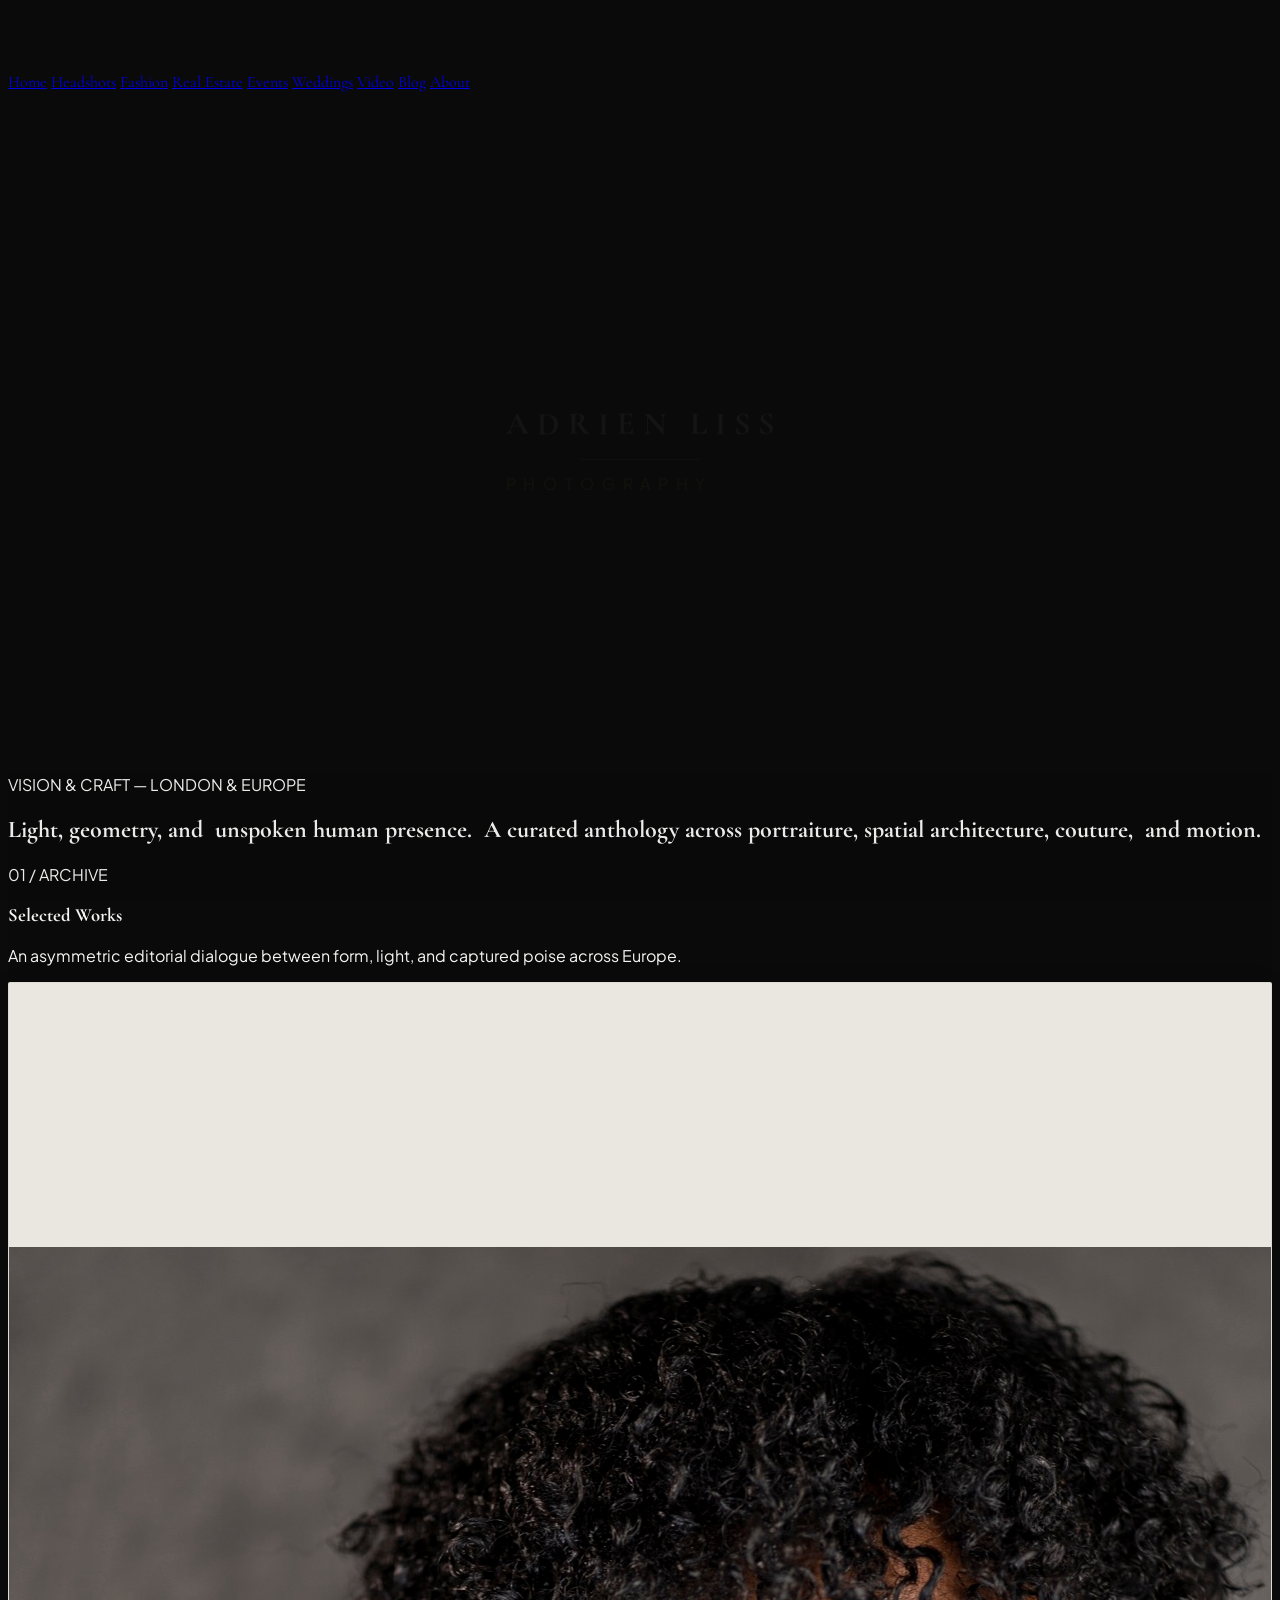
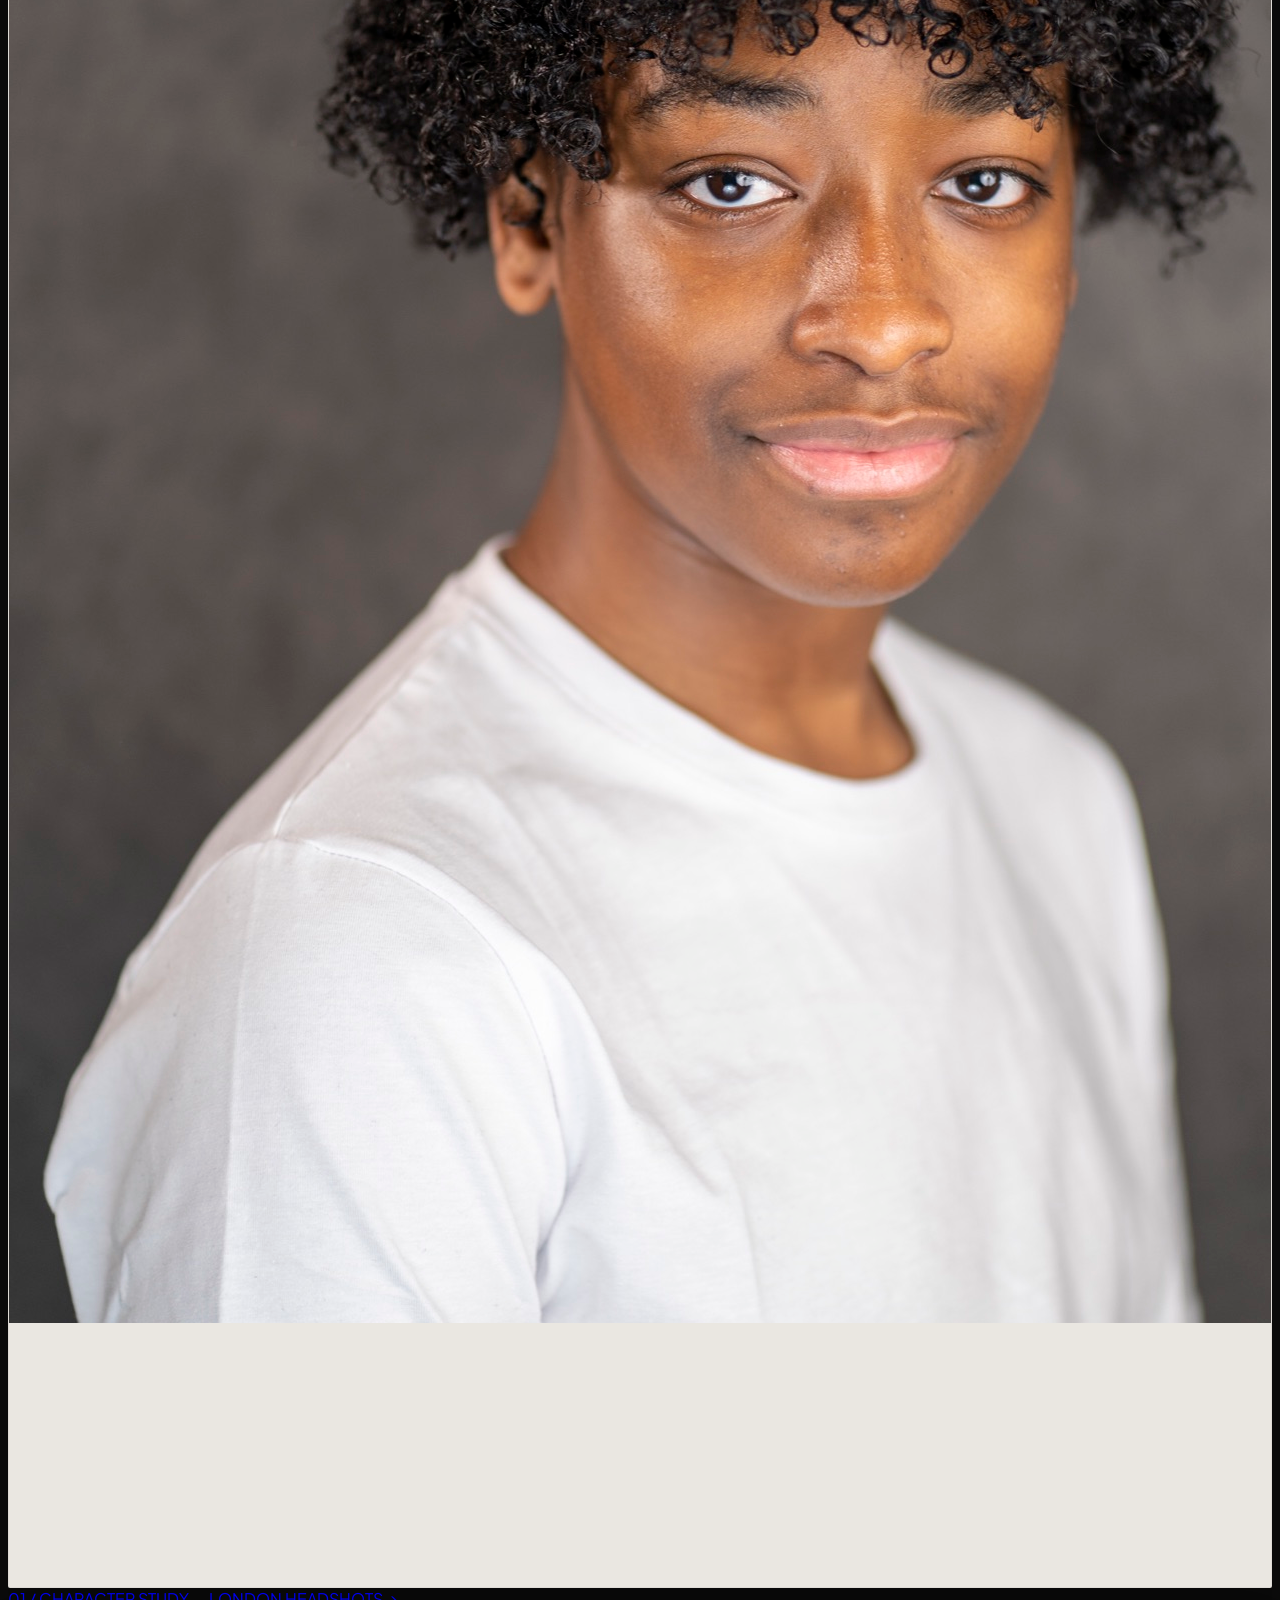
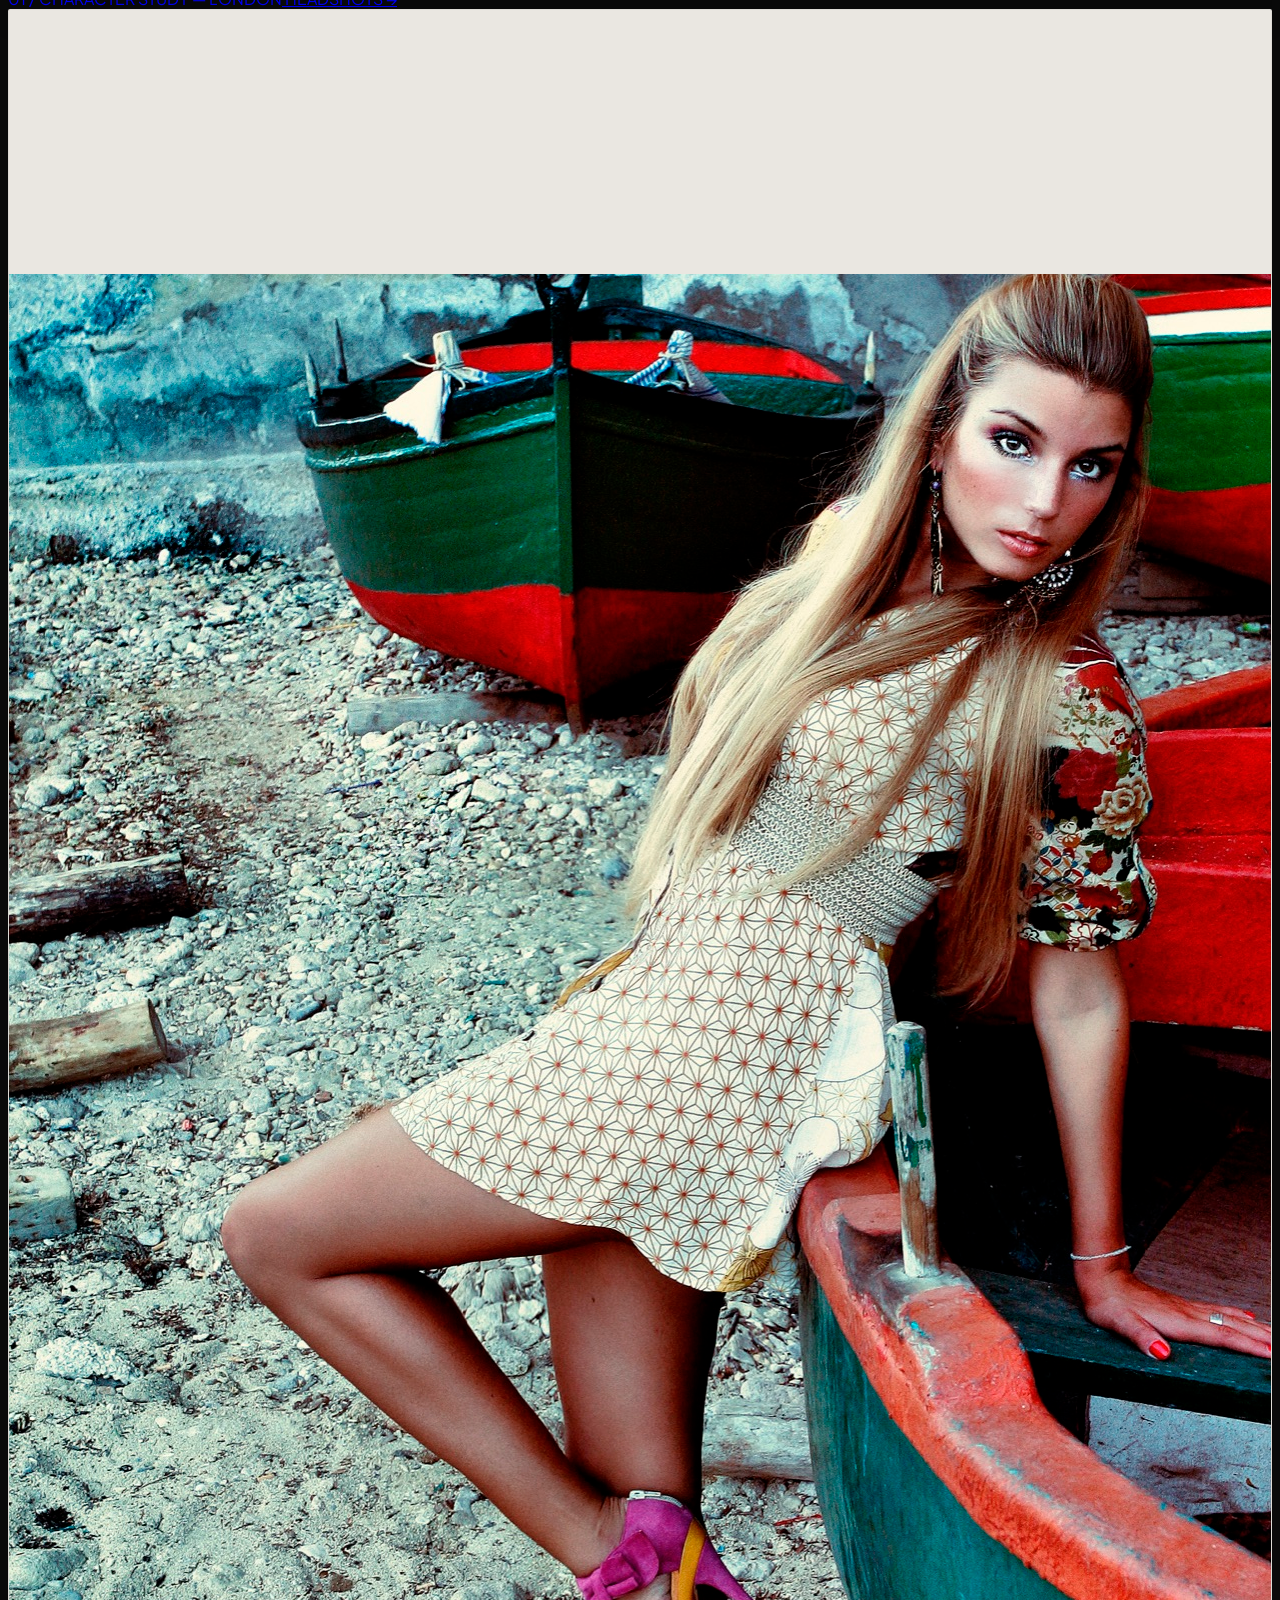
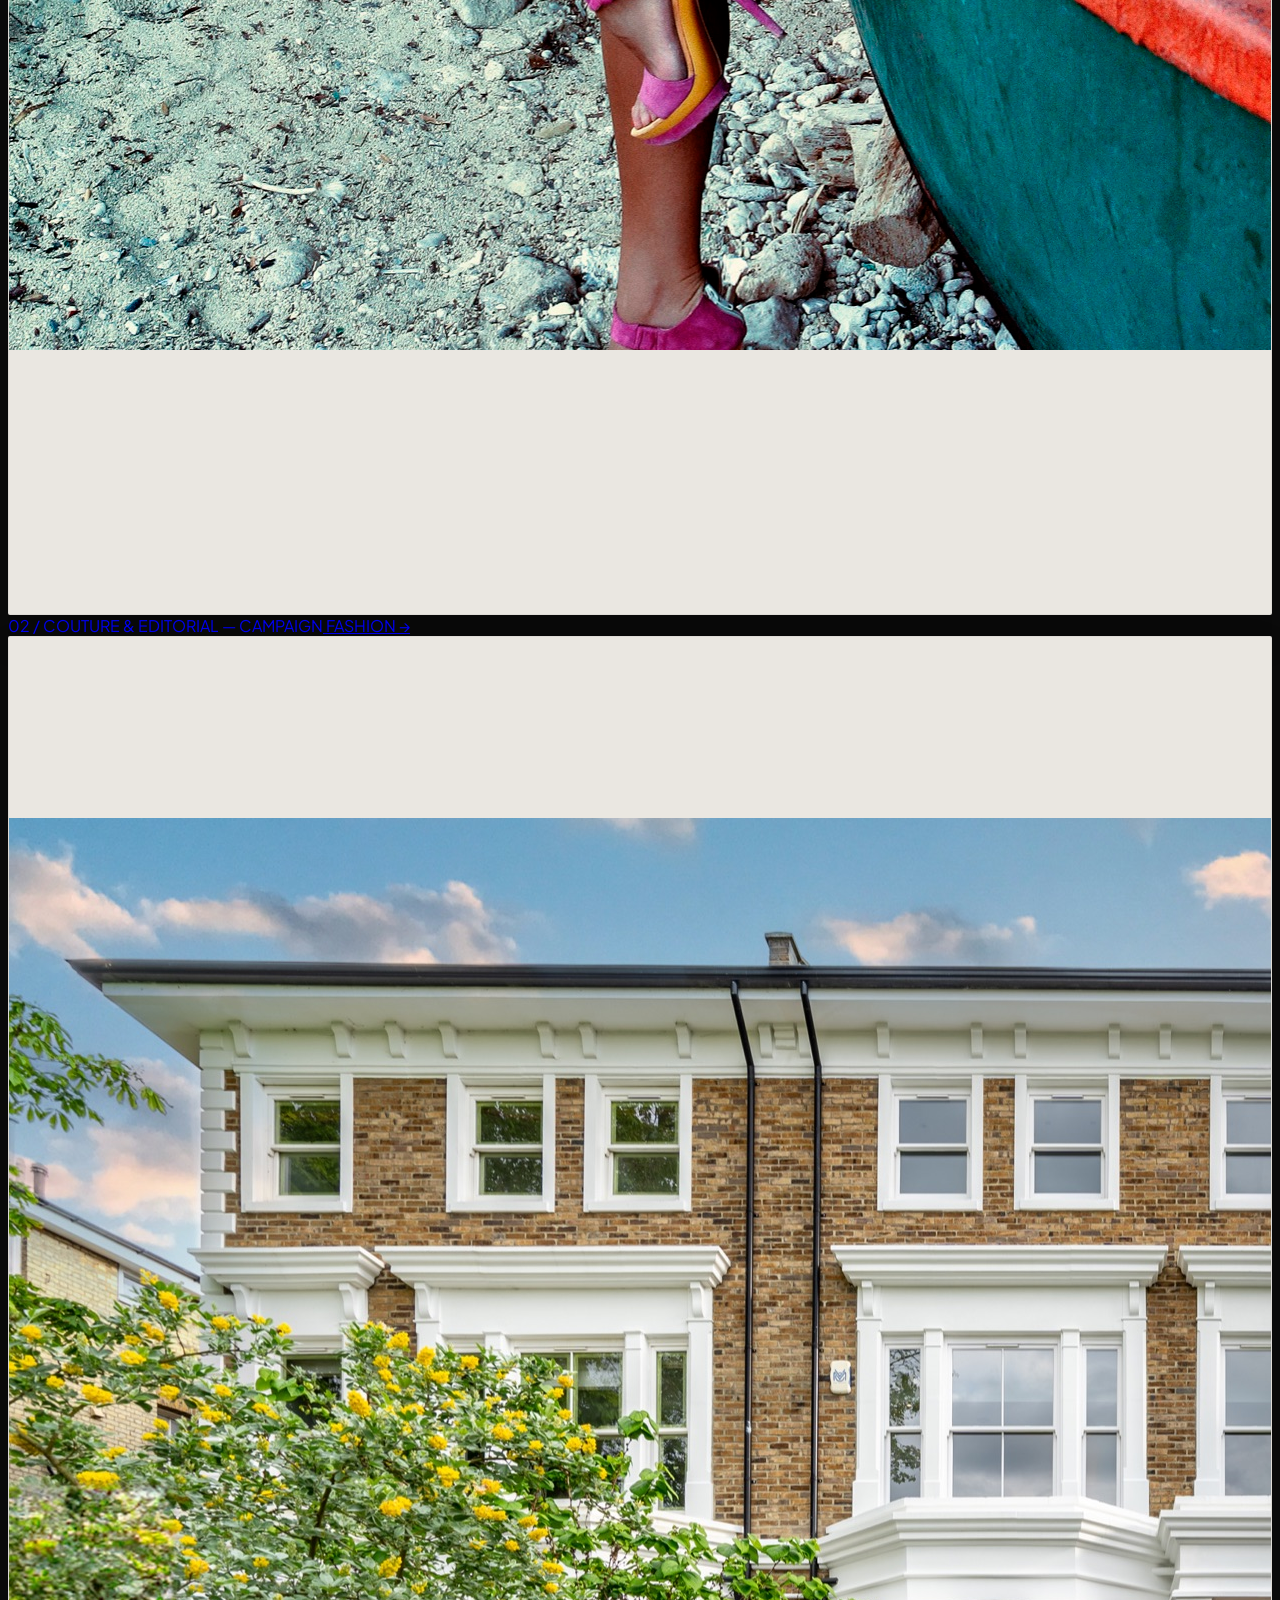
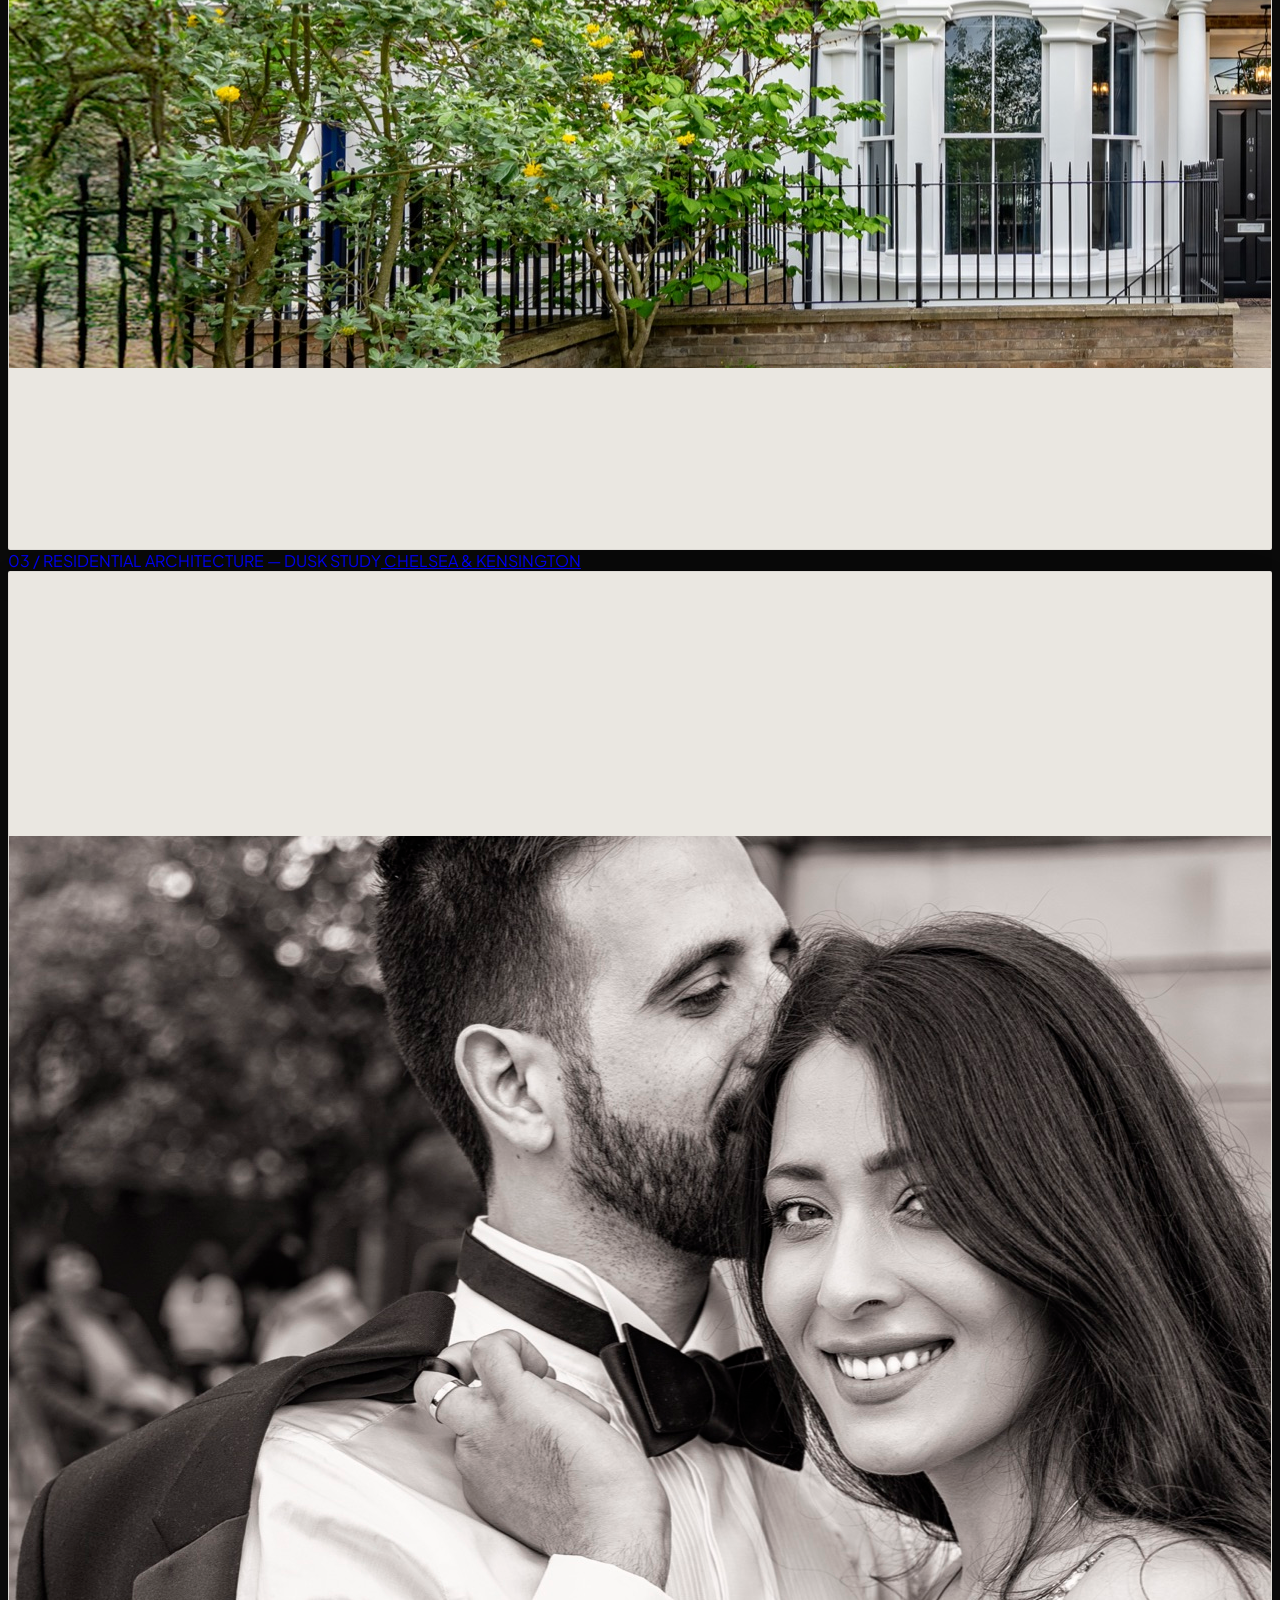
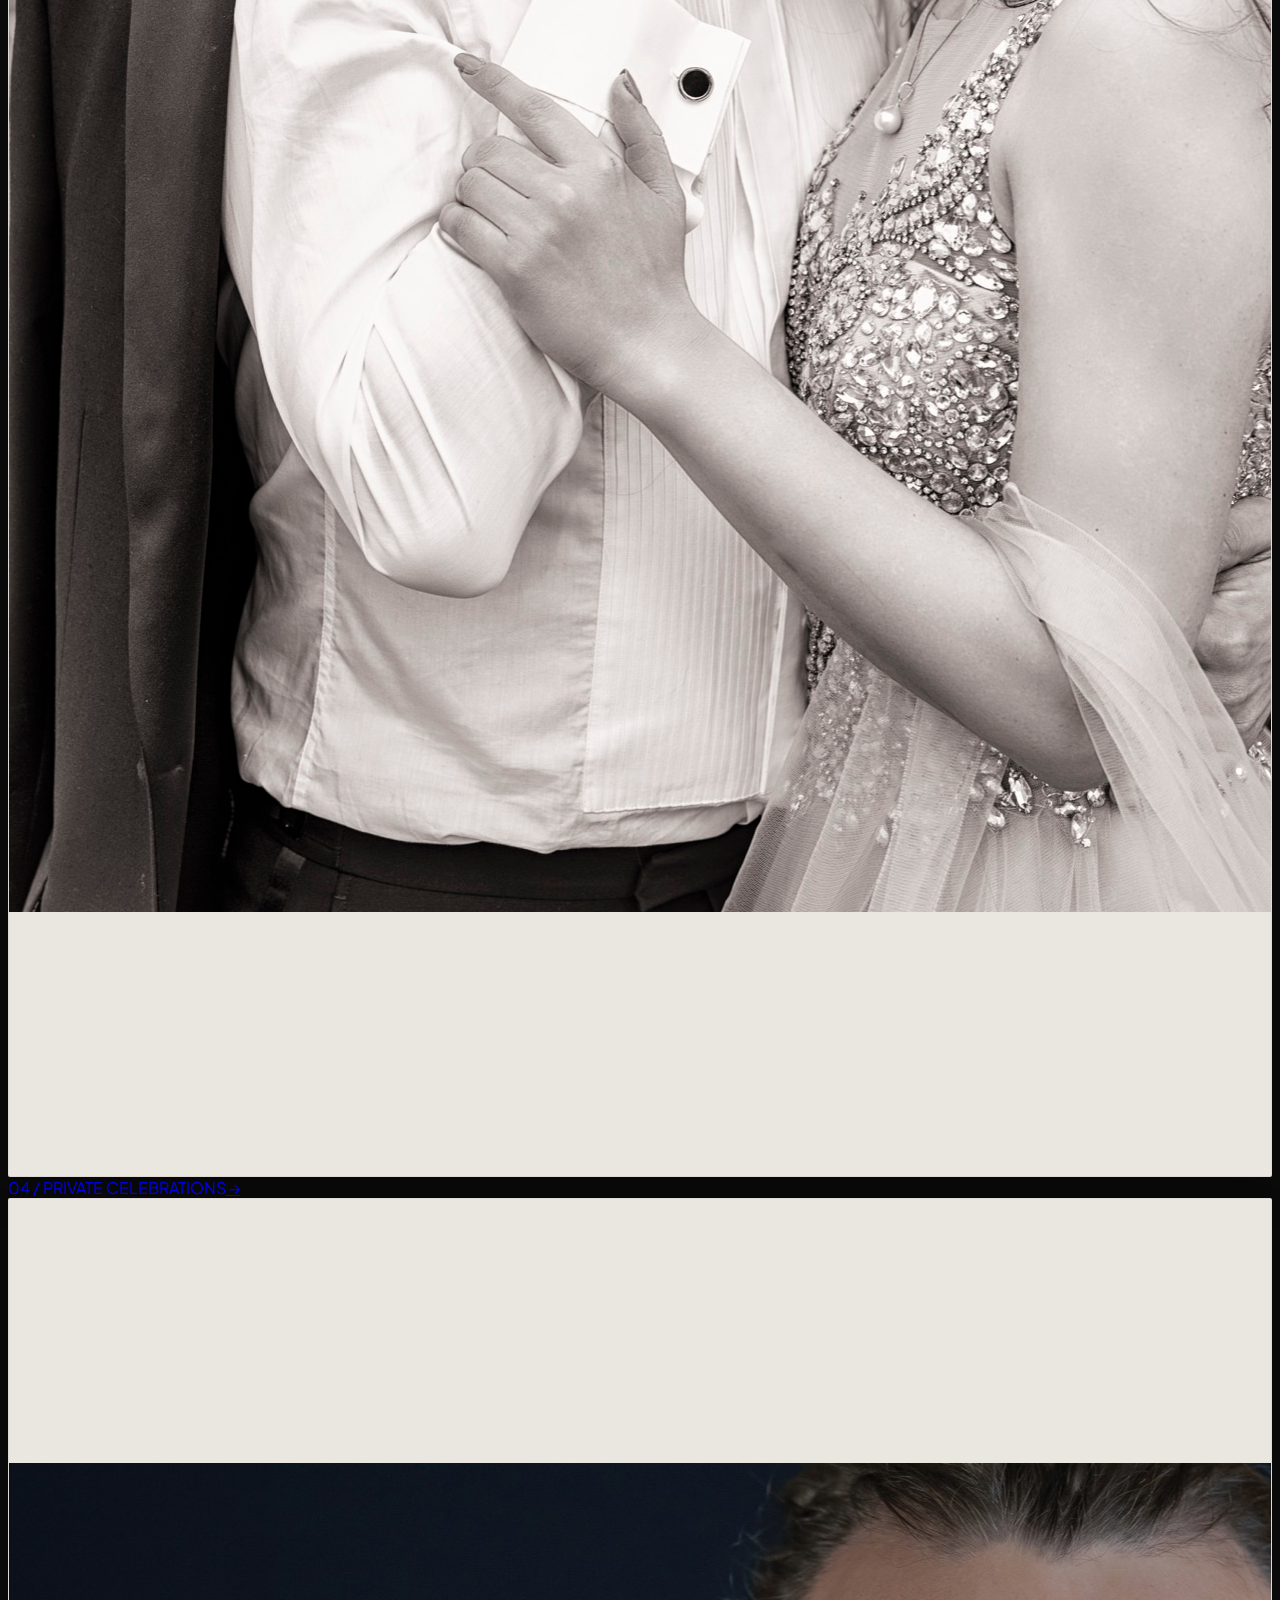
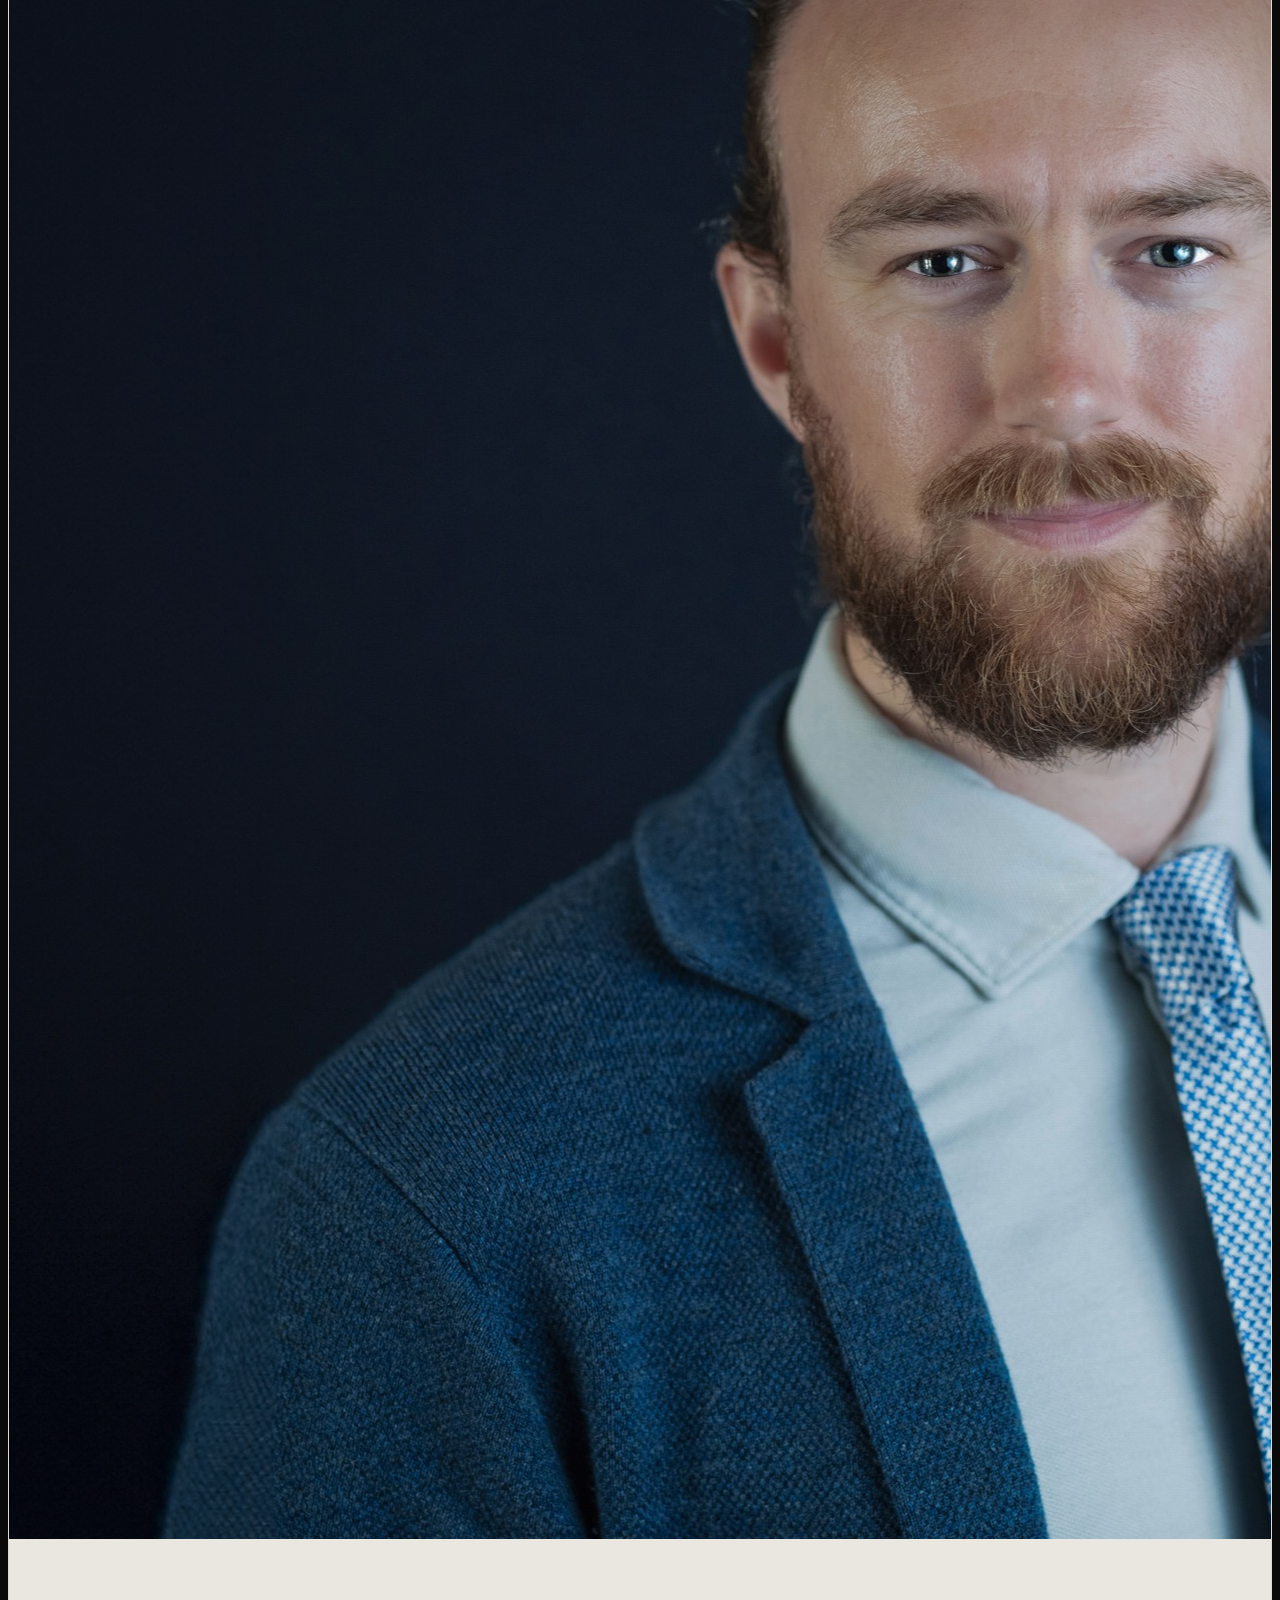
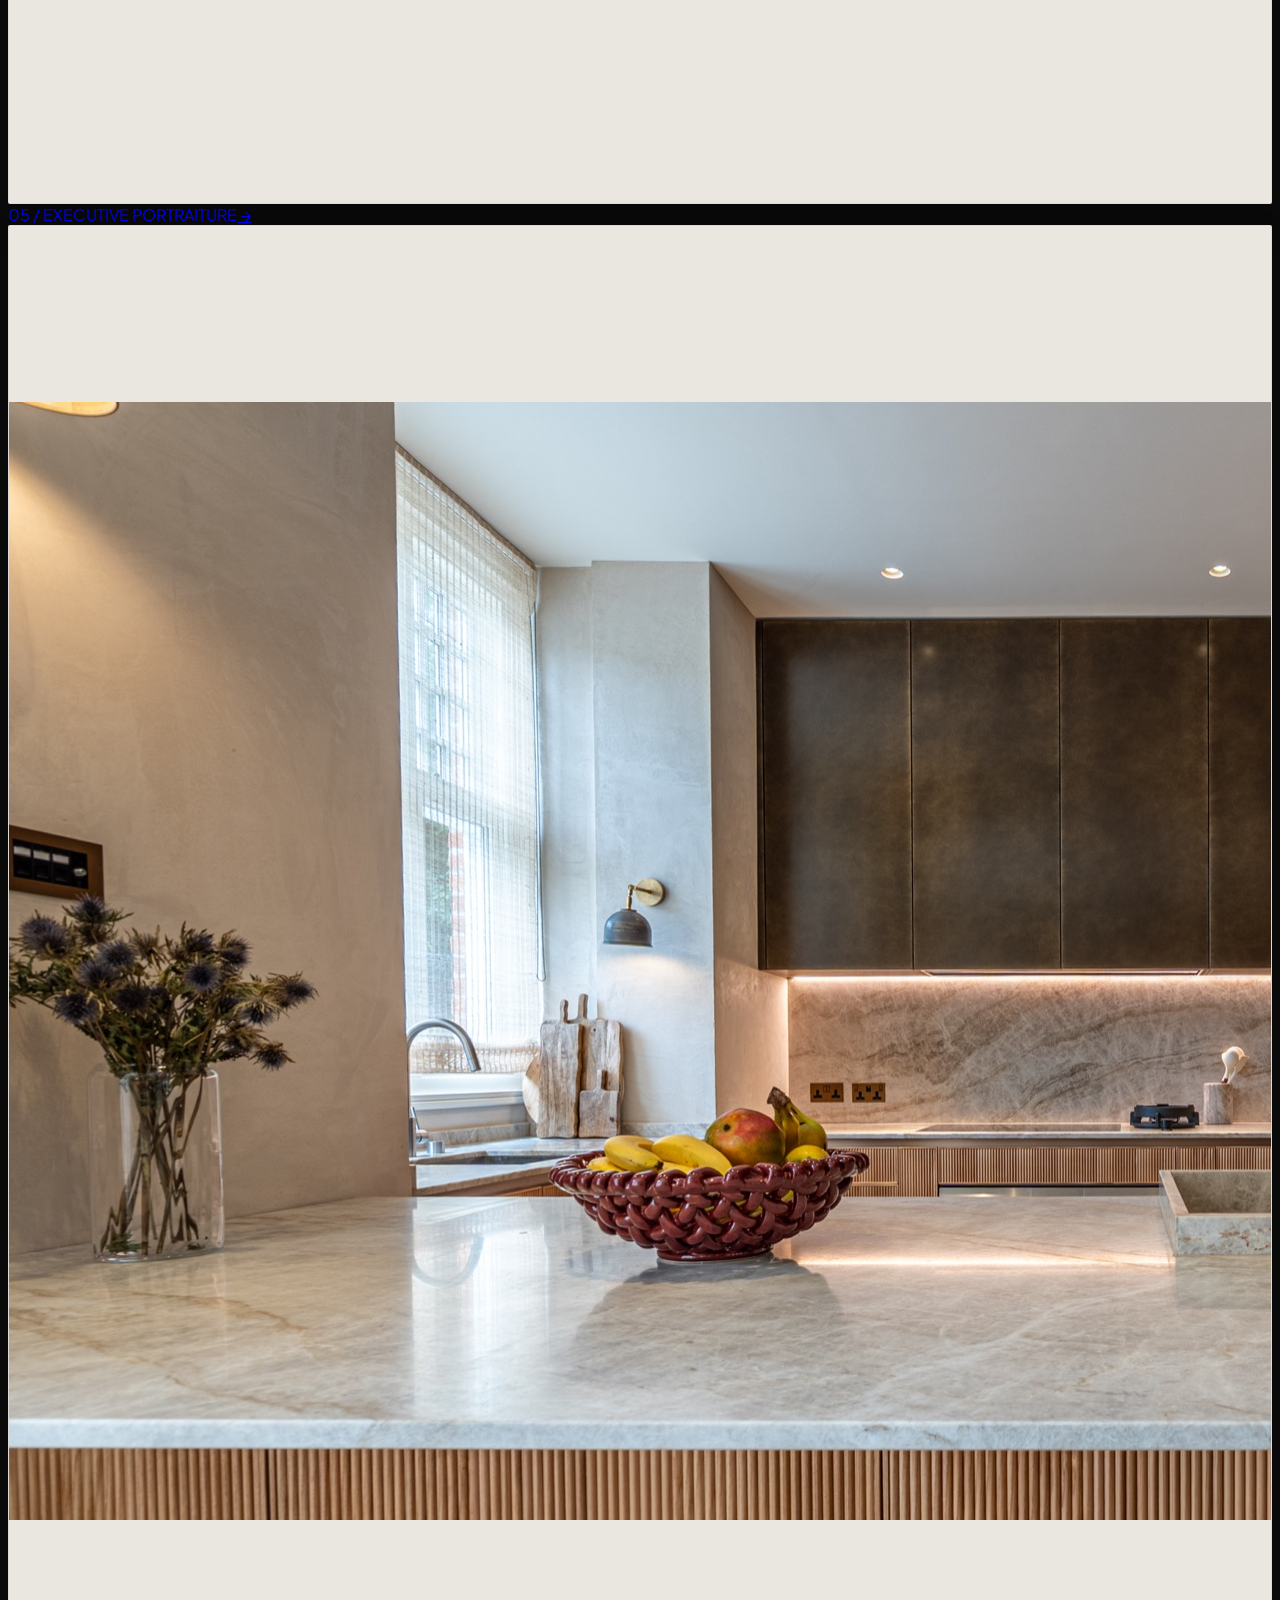
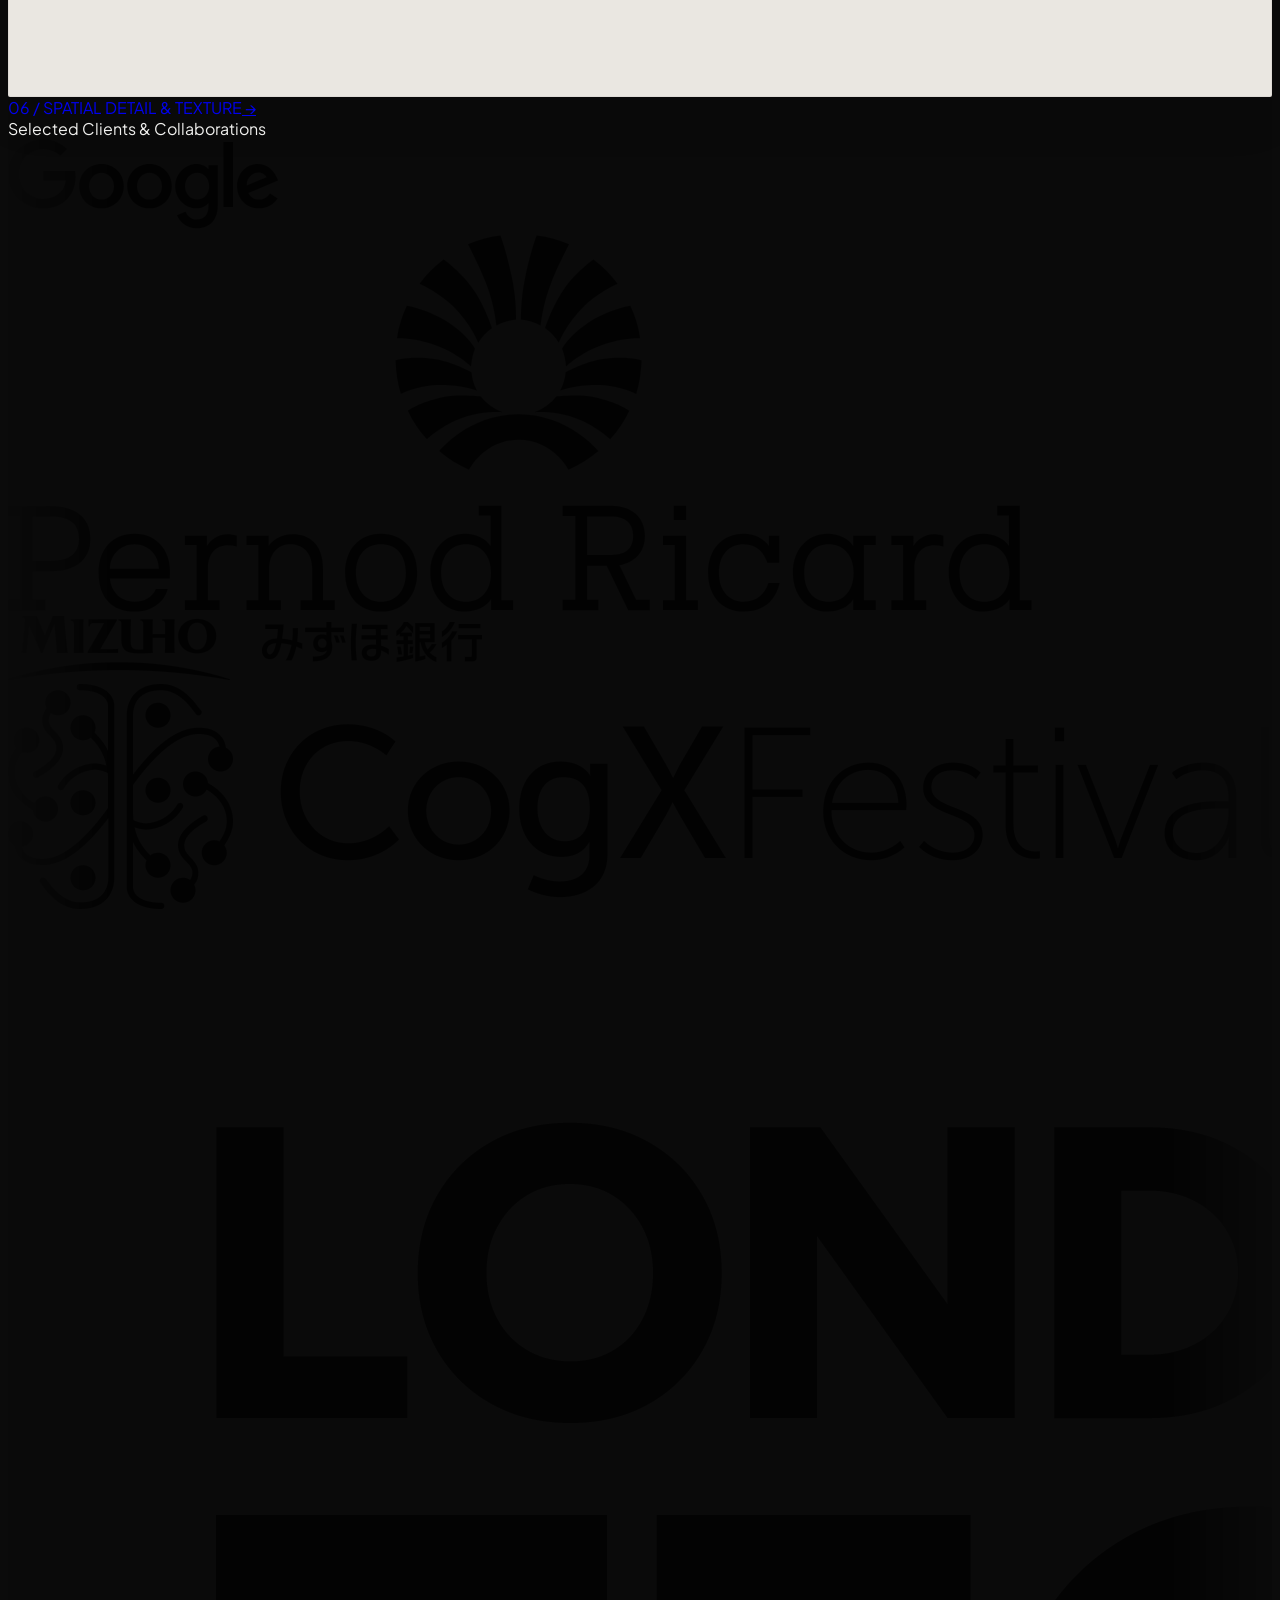
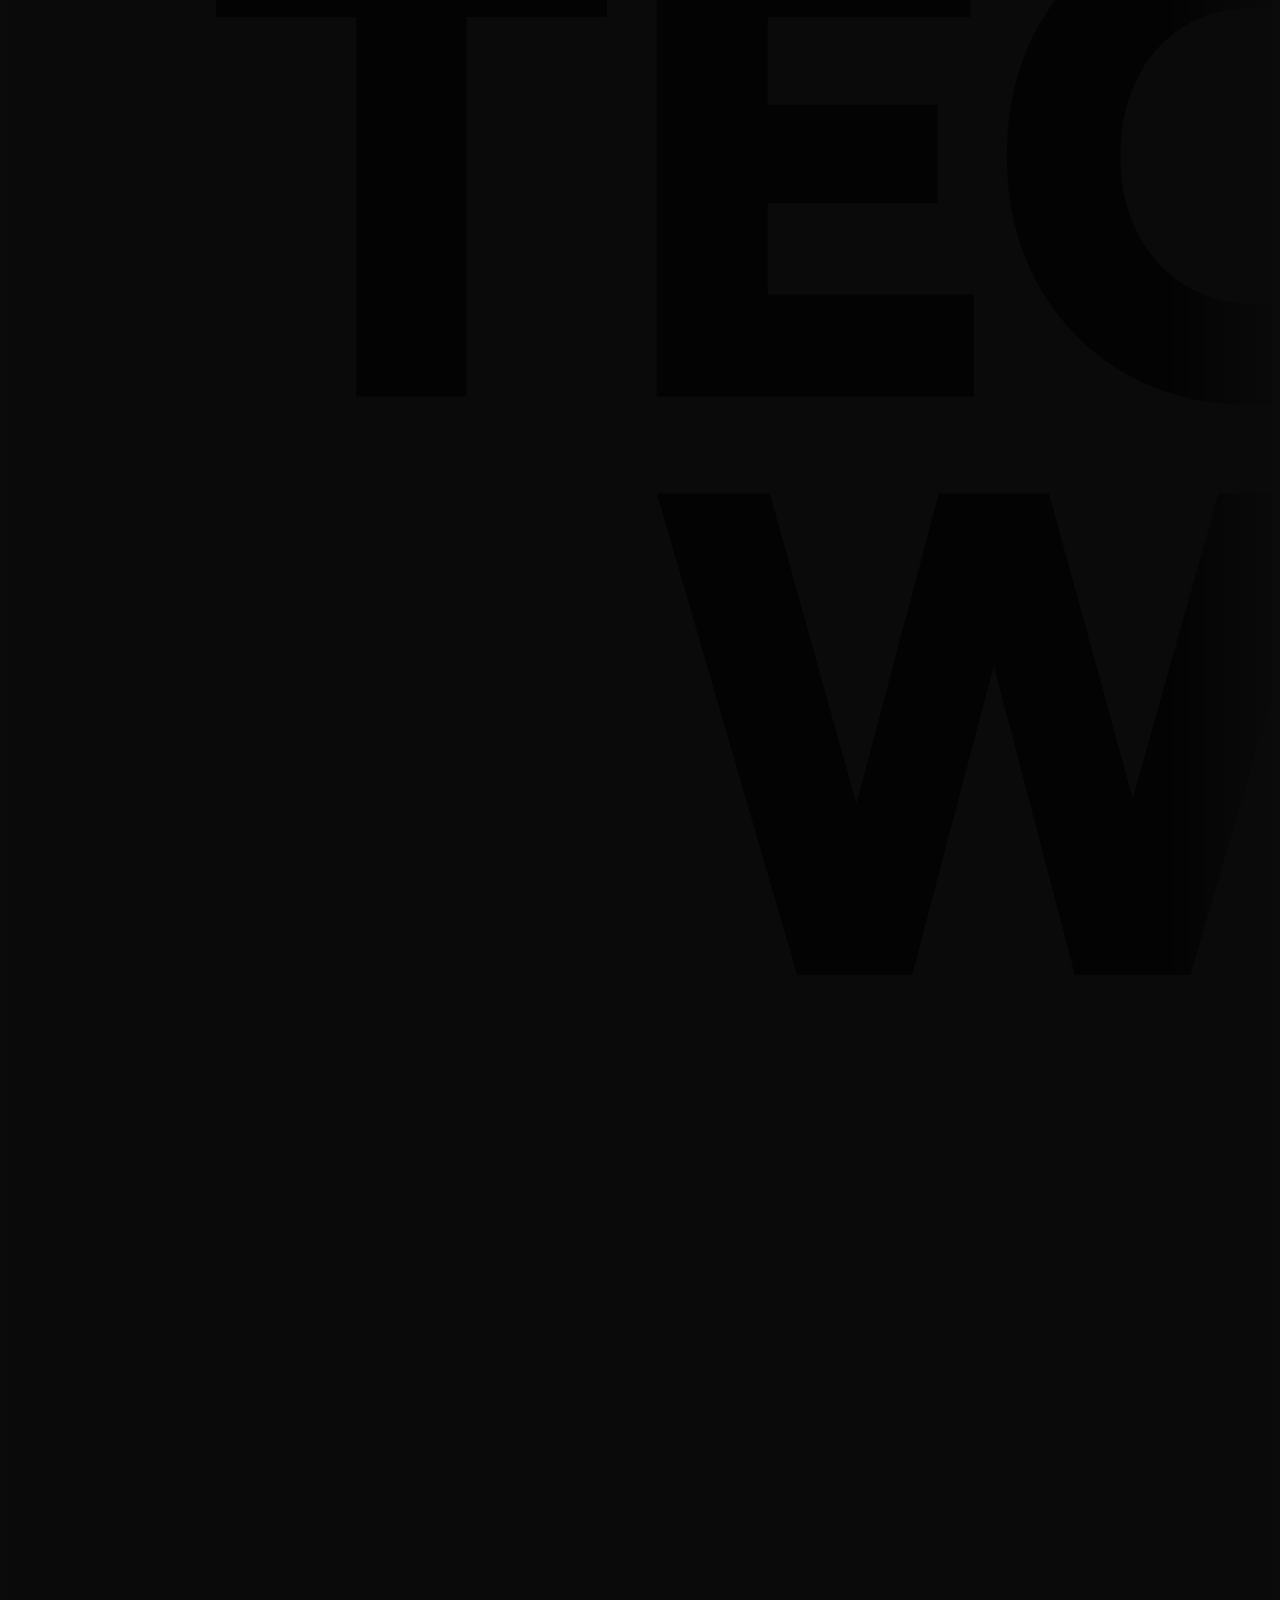
==== index.html @ ac9e64a0 "feat: complete Adrien Liss Photography website with SEO, AI Search (GEO), and Editorial Blog" ====
<!DOCTYPE html>
<html lang="en">
<head>
  <meta charset="UTF-8">
  <meta name="viewport" content="width=device-width, initial-scale=1.0">
  <title>Adrien Liss | Luxury Photography Portfolio London</title>
  <meta name="description" content="Ultra premium photography and commercial videography portfolio by Adrien Liss. Spotlight ready headshots in London, premium corporate portraits Canary Wharf, and luxury property photography.">

  <!-- Primary SEO & AI Search / GEO Meta Tags -->
  <meta name="keywords" content="Adrien Liss Photography, photographer London, actor headshots London, corporate headshots London, fashion photographer London, architectural photographer London, luxury wedding photographer London">
  <meta name="author" content="Adrien Liss">
  <meta name="robots" content="index, follow, max-image-preview:large, max-snippet:-1, max-video-preview:-1">
  <meta name="geo.region" content="GB-LND">
  <meta name="geo.placename" content="London">
  <link rel="canonical" href="https://www.adrienlissphotography.com/">

  <!-- Open Graph / Social Sharing -->
  <meta property="og:site_name" content="Adrien Liss Photography">
  <meta property="og:locale" content="en_GB">
  <meta property="og:type" content="website">
  <meta property="og:url" content="https://www.adrienlissphotography.com/">
  <meta property="og:title" content="Adrien Liss | Fine Art Photographer & Creative Director London">
  <meta property="og:description" content="Adrien Liss is a London-based fine art photographer and creative director with over 20 years of experience. Specialising in Spotlight actor headshots, corporate & executive portraits, fashion model books, prime real estate, events, luxury weddings, and video production.">
  <meta property="og:image" content="https://www.adrienlissphotography.com/:assets:portraits:/Headshots:Portrait/_R0B7393.jpg">

  <!-- Twitter / X Card -->
  <meta name="twitter:card" content="summary_large_image">
  <meta name="twitter:title" content="Adrien Liss | Fine Art Photographer & Creative Director London">
  <meta name="twitter:description" content="Adrien Liss is a London-based fine art photographer and creative director with over 20 years of experience. Specialising in Spotlight actor headshots, corporate & executive portraits, fashion model books, prime real estate, events, luxury weddings, and video production.">
  <meta name="twitter:image" content="https://www.adrienlissphotography.com/:assets:portraits:/Headshots:Portrait/_R0B7393.jpg">

  <!-- Schema.org JSON-LD Knowledge Graph for Google & AI Search Engines -->
  <script type="application/ld+json">
{
  "@context": "https://schema.org",
  "@graph": [
    {
      "@type": [
        "ProfessionalService",
        "Photographer",
        "LocalBusiness"
      ],
      "@id": "https://www.adrienlissphotography.com/#photographer",
      "name": "Adrien Liss Photography",
      "url": "https://www.adrienlissphotography.com/",
      "email": "adrienliss@gmail.com",
      "telephone": "+447392653873",
      "image": "https://www.adrienlissphotography.com/:assets:portraits:/Headshots:Portrait/_R0B7393.jpg",
      "sameAs": [
        "https://www.instagram.com/adrien_liss/",
        "https://www.facebook.com/adrienlissphotography",
        "https://www.google.com/maps?q=Adrien+Liss+Photography+London"
      ],
      "aggregateRating": {
        "@type": "AggregateRating",
        "ratingValue": "5.0",
        "bestRating": "5",
        "worstRating": "1",
        "reviewCount": "13"
      },
      "founder": {
        "@type": "Person",
        "@id": "https://www.adrienlissphotography.com/#adrien-liss",
        "name": "Adrien Liss",
        "jobTitle": "Fine Art Photographer & Creative Director",
        "sameAs": [
          "https://www.instagram.com/adrien_liss/",
          "https://www.facebook.com/adrienlissphotography"
        ],
        "knowsAbout": [
          "Actor Headshots London",
          "Spotlight Casting Photography",
          "Corporate & Executive Portraiture",
          "Fashion & Agency Model Portfolios",
          "Architectural & Luxury Real Estate Photography",
          "Fine Art Editorial Wedding Photography",
          "Corporate Event & Summit Photography",
          "Cinematic Video Production"
        ]
      },
      "address": {
        "@type": "PostalAddress",
        "addressLocality": "London",
        "addressRegion": "Greater London",
        "addressCountry": "GB"
      },
      "areaServed": [
        {
          "@type": "City",
          "name": "London"
        },
        {
          "@type": "AdministrativeArea",
          "name": "City of London"
        },
        {
          "@type": "AdministrativeArea",
          "name": "Canary Wharf"
        },
        {
          "@type": "AdministrativeArea",
          "name": "Mayfair"
        },
        {
          "@type": "AdministrativeArea",
          "name": "Soho"
        },
        {
          "@type": "AdministrativeArea",
          "name": "Kensington"
        },
        {
          "@type": "AdministrativeArea",
          "name": "Belgravia"
        },
        {
          "@type": "AdministrativeArea",
          "name": "Chelsea"
        },
        {
          "@type": "Country",
          "name": "United Kingdom"
        },
        {
          "@type": "Place",
          "name": "Europe"
        }
      ]
    },
    {
      "@type": "BreadcrumbList",
      "itemListElement": [
        {
          "@type": "ListItem",
          "position": 1,
          "name": "Home",
          "item": "https://www.adrienlissphotography.com/"
        }
      ]
    },
    {
      "@type": "WebSite",
      "@id": "https://www.adrienlissphotography.com/#website",
      "url": "https://www.adrienlissphotography.com/",
      "name": "Adrien Liss Photography",
      "publisher": {
        "@id": "https://www.adrienlissphotography.com/#photographer"
      },
      "inLanguage": "en-GB"
    }
  ]
}
  </script>
  <meta http-equiv="Cache-Control" content="no-cache, no-store, must-revalidate">
  <meta http-equiv="Pragma" content="no-cache">
  <meta http-equiv="Expires" content="0">
  
  <!-- Google Fonts -->
  <link rel="preconnect" href="https://fonts.googleapis.com">
  <link rel="preconnect" href="https://fonts.gstatic.com" crossorigin>
  <link href="https://fonts.googleapis.com/css2?family=Cormorant+Garamond:ital,wght@0,300;0,400;0,500;0,600;1,400;1,500&family=Plus+Jakarta+Sans:wght@300;400;500;600;700&family=Sorts+Mill+Goudy:ital@0;1&display=swap" rel="stylesheet">

  <!-- Tailwind CSS CDN -->
  <script src="https://cdn.tailwindcss.com"></script>
  <script>
    tailwind.config = {
      theme: {
        extend: {
          colors: {
            'off-black': '#0B0B0B',
            'warm-white': '#F5F5F3',
            'accent-gold': '#D4AF37',
          },
          fontFamily: {
            sans: ['Plus Jakarta Sans', 'sans-serif'],
            serif: ['Cormorant Garamond', 'serif'],
            goudy: ['"Sorts Mill Goudy"', 'Georgia', 'serif'],
          }
        }
      }
    }
  </script>
  
  <!-- Global Stylesheet -->
  <link rel="stylesheet" href="./global.css?v=2">

  <!-- SplitType Library -->
  <script src="https://unpkg.com/split-type"></script>

  <style>
    /* Client Logos: Crisp Dark Charcoal on Warm Gallery White */
    .client-logo-filter {
      filter: brightness(0);
      opacity: 0.72;
      transition: opacity 0.3s ease, transform 0.3s ease;
    }
    .group:hover .client-logo-filter {
      opacity: 0.95;
      transform: scale(1.04);
    }

    /* 3D Perspective for Kinetic Text Assembly in About Section */
    #about-h2 {
      perspective: 1200px;
      transform-style: preserve-3d;
    }
    #about-h2 .char, #about-h2 .word {
      display: inline-block;
      transform-origin: 50% 100%;
      will-change: transform, opacity, filter;
      backface-visibility: hidden;
    }

    /* Fine-Art Print Framing & Gallery Shadows */
    .anthology-frame {
      box-shadow: 0 20px 50px rgba(0, 0, 0, 0.08);
      border: 1px solid rgba(18, 18, 18, 0.05);
      border-radius: 2px;
      background-color: #EAE7E1;
      overflow: hidden;
    }

    /* The Editorial Exhibition (Manifesto & Selected Anthology Grid) */
    .editorial-reveal-mask {
      clip-path: inset(12% 0% 12% 0%);
      will-change: clip-path;
      overflow: hidden;
    }
    .editorial-img {
      will-change: transform;
      transform-origin: center center;
    }
    .anthology-card {
      transition: opacity 0.5s cubic-bezier(0.25, 1, 0.5, 1), filter 0.5s cubic-bezier(0.25, 1, 0.5, 1);
      will-change: transform, opacity;
    }
    .anthology-grid:has(.anthology-card:hover) .anthology-card:not(:hover) {
      opacity: 0.38;
      filter: grayscale(12%);
    }
    .caption-link {
      position: relative;
      display: inline-block;
    }
    .caption-link::after {
      content: '';
      position: absolute;
      bottom: -3px;
      left: 0;
      width: 0%;
      height: 1px;
      background-color: #8C6D3F;
      transition: width 0.4s cubic-bezier(0.25, 1, 0.5, 1);
    }
    .anthology-card:hover .caption-link::after {
      width: 100%;
    }

    /* Sticky Navbar: Over #F6F4F0 Light Gallery Sections */
    header.nav-light-theme {
      background-color: rgba(246, 244, 240, 0.92) !important;
      backdrop-filter: blur(12px) !important;
      -webkit-backdrop-filter: blur(12px) !important;
      border-bottom: 1px solid rgba(18, 18, 18, 0.08) !important;
      box-shadow: 0 4px 20px rgba(0, 0, 0, 0.03) !important;
    }
    header.nav-light-theme a.brand-logo {
      color: #121212 !important;
    }
    header.nav-light-theme a.brand-logo:hover {
      color: #8C6D3F !important;
    }
    header.nav-light-theme nav a {
      color: #3D3B38 !important;
    }
    header.nav-light-theme nav a:hover {
      color: #8C6D3F !important;
    }
    header.nav-light-theme nav a.nav-active {
      color: #8C6D3F !important;
      border-color: #8C6D3F !important;
    }
    header.nav-light-theme #mobile-menu-btn {
      color: #121212 !important;
    }
    header.menu-open {
      background-color: rgba(11, 11, 11, 0.95) !important;
      border-bottom-color: rgba(255, 255, 255, 0.08) !important;
    }
    header.menu-open a.brand-logo,
    header.menu-open #mobile-menu-btn {
      color: #F5F5F3 !important;
    }

    /* Preloader GPU-Accelerated Initial States (Prevents FOUC & Tailwind CDN Conflict) */
    #preloader {
      position: fixed;
      inset: 0;
      background-color: #0B0B0B;
      z-index: 2000;
      display: flex;
      flex-direction: column;
      justify-content: center;
      align-items: center;
      user-select: none;
      overflow: hidden;
      will-change: opacity;
    }
    #preloader-title {
      font-family: 'Cormorant Garamond', Georgia, serif;
      letter-spacing: 0.25em;
      padding-left: 0.25em;
      text-transform: uppercase;
      color: #F5F5F3;
      line-height: 1.15;
      margin: 0;
      white-space: nowrap;
    }
    .preloader-letter {
      display: inline-block;
      opacity: 0;
      transform: translate3d(0, 18px, 0);
      will-change: transform, opacity;
      backface-visibility: hidden;
      -webkit-font-smoothing: antialiased;
    }
    #preloader-line {
      width: 120px;
      height: 1px;
      background-color: rgba(212, 175, 55, 0.65);
      margin: 1rem auto 0.85rem auto;
      transform: scaleX(0);
      transform-origin: center center;
      will-change: transform;
    }
    #preloader-subtitle {
      font-family: 'Plus Jakarta Sans', sans-serif;
      text-transform: uppercase;
      letter-spacing: 0.48em;
      padding-left: 0.48em;
      color: #D4AF37;
      opacity: 0;
      transform: translate3d(0, 10px, 0);
      will-change: transform, opacity;
      backface-visibility: hidden;
      -webkit-font-smoothing: antialiased;
      margin: 0;
    }
  </style>
</head>
<body class="bg-off-black text-warm-white selection:bg-accent-gold/30 selection:text-warm-white">

  <!-- Preloader Screen -->
  <div id="preloader">
    <div class="text-center px-4">
      <h1 id="preloader-title" class="text-2xl sm:text-4xl md:text-6xl font-serif">
        <span class="preloader-letter">A</span><span class="preloader-letter">D</span><span class="preloader-letter">R</span><span class="preloader-letter">I</span><span class="preloader-letter">E</span><span class="preloader-letter">N</span><span class="inline-block">&nbsp;</span><span class="preloader-letter">L</span><span class="preloader-letter">I</span><span class="preloader-letter">S</span><span class="preloader-letter">S</span>
      </h1>
      <div id="preloader-line"></div>
      <p id="preloader-subtitle" class="text-[10px] md:text-xs">
        PHOTOGRAPHY
      </p>
    </div>
  </div>

  <!-- Header / Navigation -->
  <header class="fixed top-0 left-0 w-full z-[100] py-6 px-6 lg:px-12 flex justify-between items-center transition-all duration-300">
    <a href="./index.html?skip=true" class="brand-logo text-xl font-serif tracking-widest text-warm-white hover:text-accent-gold transition-colors duration-300">
      ADRIEN LISS
    </a>
    
    <!-- Desktop Navigation -->
    <nav class="hidden md:flex items-center space-x-8 text-xs uppercase tracking-widest">
      <a href="./index.html?skip=true" class="nav-active text-accent-gold border-b border-accent-gold pb-0.5 font-medium transition-colors duration-300">Home</a>
      <a href="./headshots.html" class="nav-link hover:text-accent-gold transition-colors duration-300">Headshots</a>
      <a href="./fashion.html" class="nav-link hover:text-accent-gold transition-colors duration-300">Fashion</a>
      <a href="./real-estate.html" class="nav-link hover:text-accent-gold transition-colors duration-300">Real Estate</a>
      <a href="./events.html" class="nav-link hover:text-accent-gold transition-colors duration-300">Events</a>
      <a href="./weddings.html" class="nav-link hover:text-accent-gold transition-colors duration-300">Weddings</a>
      <a href="./video.html" class="nav-link hover:text-accent-gold transition-colors duration-300">Video</a>
      <a href="./blog.html" class="nav-link hover:text-accent-gold transition-colors duration-300">Blog</a>
      <a href="./about.html" class="nav-link hover:text-accent-gold transition-colors duration-300">About</a>
    </nav>
    
    <!-- Mobile Menu Button -->
    <button id="mobile-menu-btn" class="md:hidden flex flex-col justify-between h-4 w-6 text-warm-white focus:outline-none">
      <span class="h-0.5 w-full bg-current transition-all"></span>
      <span class="h-0.5 w-full bg-current transition-all"></span>
      <span class="h-0.5 w-full bg-current transition-all"></span>
    </button>
  </header>

  <!-- Mobile Menu Dropdown -->
  <div id="mobile-menu" class="hidden fixed inset-0 bg-off-black z-[90] flex flex-col justify-center items-center space-y-8 text-lg uppercase tracking-widest font-serif">
    <a href="./index.html?skip=true" class="text-accent-gold">Home</a>
    <a href="./headshots.html" class="hover:text-accent-gold transition-colors duration-300">Headshots</a>
    <a href="./fashion.html" class="hover:text-accent-gold transition-colors duration-300">Fashion</a>
    <a href="./real-estate.html" class="hover:text-accent-gold transition-colors duration-300">Real Estate</a>
    <a href="./events.html" class="hover:text-accent-gold transition-colors duration-300">Events</a>
    <a href="./weddings.html" class="hover:text-accent-gold transition-colors duration-300">Weddings</a>
    <a href="./video.html" class="hover:text-accent-gold transition-colors duration-300">Video</a>
    <a href="./blog.html" class="hover:text-accent-gold transition-colors duration-300">Blog</a>
    <a href="./about.html" class="hover:text-accent-gold transition-colors duration-300">About</a>
  </div>

  <!-- Hero Split-Screen Container -->
  <section id="hero-split" class="fixed inset-0 w-full h-screen flex flex-col md:flex-row overflow-hidden z-30">
    
    <!-- Panel 1: Headshots -->
    <a href="./headshots.html" class="panel panel-up flex-1 w-full md:w-auto h-full relative cursor-pointer overflow-hidden border-b md:border-b-0 md:border-r border-white/10 group">
      <div class="absolute inset-0 bg-cover bg-center transition-transform duration-1000 scale-[1.02] group-hover:scale-105" style="background-image: url('./:assets:hero:/Portrait.jpg');"></div>
      <div class="absolute inset-0 bg-black/40 group-hover:bg-black/30 transition-colors duration-500"></div>
      <div class="absolute inset-0 flex flex-col justify-end p-5 sm:p-8 lg:p-12 z-10 panel-content">
        <span class="text-[10px] sm:text-xs uppercase tracking-widest text-white/60 mb-1 sm:mb-2 font-sans">01 / Portraiture</span>
        <h2 class="text-2xl sm:text-3xl lg:text-4xl font-serif tracking-wide text-warm-white leading-tight">Headshot &amp; Portrait</h2>
        <div class="hidden md:block h-0 group-hover:h-12 overflow-hidden opacity-0 group-hover:opacity-100 transition-all duration-500 mt-2">
          <p class="text-sm text-white/70 max-w-xs font-sans">Spotlight ready actor &amp; corporate headshots in London.</p>
        </div>
      </div>
    </a>

    <!-- Panel 2: Real Estate -->
    <a href="./real-estate.html" class="panel panel-down flex-1 w-full md:w-auto h-full relative cursor-pointer overflow-hidden border-b md:border-b-0 md:border-r border-white/10 group">
      <div class="absolute inset-0 bg-cover bg-center transition-transform duration-1000 scale-[1.02] group-hover:scale-105" style="background-image: url('./:assets:hero:/Real Estate.jpg');"></div>
      <div class="absolute inset-0 bg-black/40 group-hover:bg-black/30 transition-colors duration-500"></div>
      <div class="absolute inset-0 flex flex-col justify-end p-5 sm:p-8 lg:p-12 z-10 panel-content">
        <span class="text-[10px] sm:text-xs uppercase tracking-widest text-white/60 mb-1 sm:mb-2 font-sans">02 / Spaces</span>
        <h2 class="text-2xl sm:text-3xl lg:text-4xl font-serif tracking-wide text-warm-white leading-tight">Real Estate &amp; Architecture</h2>
        <div class="hidden md:block h-0 group-hover:h-12 overflow-hidden opacity-0 group-hover:opacity-100 transition-all duration-500 mt-2">
          <p class="text-sm text-white/70 max-w-xs font-sans">Luxury property photography in Chelsea &amp; Kensington.</p>
        </div>
      </div>
    </a>

    <!-- Panel 3: Weddings -->
    <a href="./weddings.html" class="panel panel-up flex-1 w-full md:w-auto h-full relative cursor-pointer overflow-hidden border-b md:border-b-0 md:border-r border-white/10 group">
      <div class="absolute inset-0 bg-cover bg-center transition-transform duration-1000 scale-[1.02] group-hover:scale-105" style="background-image: url('./:assets:hero:/Wedding.jpg');"></div>
      <div class="absolute inset-0 bg-black/40 group-hover:bg-black/30 transition-colors duration-500"></div>
      <div class="absolute inset-0 flex flex-col justify-end p-5 sm:p-8 lg:p-12 z-10 panel-content">
        <span class="text-[10px] sm:text-xs uppercase tracking-widest text-white/60 mb-1 sm:mb-2 font-sans">03 / Celebrations</span>
        <h2 class="text-2xl sm:text-3xl lg:text-4xl font-serif tracking-wide text-warm-white leading-tight">Weddings &amp; Events</h2>
        <div class="hidden md:block h-0 group-hover:h-12 overflow-hidden opacity-0 group-hover:opacity-100 transition-all duration-500 mt-2">
          <p class="text-sm text-white/70 max-w-xs font-sans">Artistic and editorial storytelling of weddings &amp; social events.</p>
        </div>
      </div>
    </a>

    <!-- Panel 4: Video Production -->
    <a href="./video.html" class="panel panel-down flex-1 w-full md:w-auto h-full relative cursor-pointer overflow-hidden group">
      <div class="absolute inset-0 transition-transform duration-1000 scale-[1.02] group-hover:scale-105">
        <video class="w-full h-full object-cover" src="./:assets:hero:/Showreel Video.mp4" autoplay loop muted playsinline preload="metadata"></video>
      </div>
      <div class="absolute inset-0 bg-black/45 group-hover:bg-black/35 transition-colors duration-500"></div>
      <div class="absolute inset-0 flex flex-col justify-end p-5 sm:p-8 lg:p-12 z-10 panel-content">
        <span class="text-[10px] sm:text-xs uppercase tracking-widest text-white/60 mb-1 sm:mb-2 font-sans">04 / Motion</span>
        <h2 class="text-2xl sm:text-3xl lg:text-4xl font-serif tracking-wide text-warm-white leading-tight">Video Production</h2>
        <div class="hidden md:block h-0 group-hover:h-12 overflow-hidden opacity-0 group-hover:opacity-100 transition-all duration-500 mt-2">
          <p class="text-sm text-white/70 max-w-xs font-sans">Cinematic showreels and commercial content campaigns.</p>
        </div>
      </div>
    </a>

  </section>

  <!-- Scroll Down Indicator -->
  <div class="fixed bottom-8 left-1/2 -translate-x-1/2 z-40 text-center pointer-events-none transition-opacity duration-300" id="scroll-hint">
    <span class="text-[10px] uppercase tracking-widest opacity-60">Scroll to Explore</span>
    <div class="w-[1px] h-10 bg-white/20 mx-auto mt-2 relative overflow-hidden">
      <div class="absolute top-0 left-0 w-full h-1/2 bg-accent-gold animate-bounce"></div>
    </div>
  </div>

  <!-- Content Section (Grid & Categories) -->
  <div id="content-reveal" class="relative z-40 mt-[100vh] bg-off-black">
    
    <!-- LIGHT GALLERY ZONE (WARM MUSEUM PAPER WHITE #F6F4F0) -->
    <div id="gallery-light-zone" class="w-full relative" style="background-color: #0a0a0a;">
      
      <!-- 2. THE EDITORIAL EXHIBITION (GSAP + ScrollTrigger) -->

      <!-- PART 1: THE TYPOGRAPHIC MANIFESTO (SCROLL TRANSITION) -->
      <section id="editorial-manifesto" class="relative w-full text-[#121212] py-28 sm:py-36 lg:py-44 px-6 sm:px-12 lg:px-[10%] border-b border-[#121212]/10 overflow-hidden">
        <!-- Subtle luxury ambient illumination glow -->
        <div class="absolute top-1/2 left-1/2 -translate-x-1/2 -translate-y-1/2 w-[700px] h-[350px] bg-[#8C6D3F]/[0.04] rounded-full blur-[140px] pointer-events-none"></div>

        <div class="max-w-6xl mx-auto relative z-10">
          <!-- Small gold/bronze uppercase eyebrow label -->
          <div class="manifesto-eyebrow flex items-center gap-3 sm:gap-4 mb-8 sm:mb-12">
            <span class="w-8 sm:w-12 h-px bg-[#8C6D3F]"></span>
            <span class="text-[10px] sm:text-xs uppercase tracking-[0.35em] text-[#8C6D3F] font-semibold font-sans">
              VISION &amp; CRAFT &mdash; LONDON &amp; EUROPE
            </span>
          </div>

          <!-- Large Cormorant Garamond serif typography -->
          <h2 class="manifesto-statement text-3xl sm:text-4xl md:text-5xl lg:text-6xl xl:text-7xl font-serif font-light leading-[1.3] sm:leading-[1.25] tracking-tight text-[#121212] max-w-5xl">
            <span class="manifesto-line block overflow-hidden pb-4 -mb-4 pt-1 -mt-1">
              <span class="manifesto-line-inner inline-block pb-3">
                <span>Light, geometry, and</span>
                <span class="italic font-serif text-[#121212]">&nbsp;unspoken</span>
              </span>
            </span>
            <span class="manifesto-line block overflow-hidden pb-4 -mb-4 pt-1 -mt-1">
              <span class="manifesto-line-inner inline-block pb-3">
                <span>human presence.</span>
                <span class="italic font-serif text-[#7A756E]">&nbsp;A curated anthology</span>
              </span>
            </span>
            <span class="manifesto-line block overflow-hidden pb-4 -mb-4 pt-1 -mt-1">
              <span class="manifesto-line-inner inline-block pb-3">
                <span>across portraiture, spatial architecture,</span>
              </span>
            </span>
            <span class="manifesto-line block overflow-hidden pb-4 -mb-4 pt-1 -mt-1">
              <span class="manifesto-line-inner inline-block pb-3">
                <span class="italic text-[#8C6D3F]">couture,</span>
                <span>&nbsp;and motion.</span>
              </span>
            </span>
          </h2>
        </div>
      </section>

    <!-- PART 2: ASYMMETRIC PARALLAX PORTFOLIO GRID ("SELECTED ANTHOLOGY") -->
    <section id="editorial-anthology" class="relative w-full text-[#121212] py-20 sm:py-28 lg:py-36 px-6 sm:px-10 lg:px-16 xl:px-24 overflow-hidden select-none">
      
      <!-- Section Header HUD -->
      <div class="max-w-7xl mx-auto mb-14 sm:mb-20 flex flex-col sm:flex-row sm:items-end justify-between gap-6 border-b border-[#121212]/10 pb-8">
        <div>
          <span class="text-[10px] sm:text-xs font-mono uppercase tracking-[0.3em] text-[#8C6D3F] font-semibold block mb-2">01 / ARCHIVE</span>
          <h3 class="text-3xl sm:text-4xl lg:text-5xl font-serif text-[#121212] tracking-tight font-normal">Selected Works</h3>
        </div>
        <p class="text-xs sm:text-sm text-[#7A756E] font-normal max-w-sm font-sans tracking-wide">
          An asymmetric editorial dialogue between form, light, and captured poise across Europe.
        </p>
      </div>

      <!-- The Gallery Grid Container (Tightened spacing between rows to 100-120px balanced gap) -->
      <div class="anthology-grid max-w-7xl mx-auto space-y-20 sm:space-y-24 lg:space-y-28">

        <!-- ROW 1: ASYMMETRIC PAIR -->
        <div class="grid grid-cols-1 lg:grid-cols-12 gap-8 lg:gap-14 items-start">
          
          <!-- Left Column (60% width = col-span-7) -->
          <div class="lg:col-span-7 anthology-card parallax-col-left group cursor-pointer">
            <a href="headshots.html" class="block">
              <div class="anthology-frame aspect-[3/4] sm:aspect-[4/5] w-full relative">
                <div class="editorial-reveal-mask w-full h-full relative overflow-hidden">
                  <img src="./:assets:portraits:/Headshots:Portrait/AL_03818.jpg" 
                       alt="Character Study - Young Actor Spotlight Portrait London" 
                       class="editorial-img w-full h-full object-cover object-[center_20%] transition-transform duration-700 ease-out group-hover:scale-[1.04]">
                </div>
              </div>
              <div class="mt-4 sm:mt-5 flex items-center justify-between text-xs tracking-[0.2em] font-sans">
                <span class="caption-link text-[#3D3B38] group-hover:text-[#121212] transition-colors uppercase font-mono text-[11px] sm:text-xs">
                  01 / CHARACTER STUDY &mdash; LONDON
                </span>
                <span class="text-[#8C6D3F] group-hover:text-[#6E5430] transition-transform duration-300 group-hover:translate-x-1.5 flex items-center gap-1 text-[11px] font-medium">
                  <span>HEADSHOTS</span> &rarr;
                </span>
              </div>
            </a>
          </div>

          <!-- Right Column (35% width = col-span-5, balanced vertical offset) -->
          <div class="lg:col-span-5 lg:mt-16 anthology-card parallax-col-right group cursor-pointer">
            <a href="fashion.html" class="block">
              <div class="anthology-frame aspect-[2/3] sm:aspect-[3/4] w-full relative">
                <div class="editorial-reveal-mask w-full h-full relative overflow-hidden">
                  <img src="./:assets:fashion/Fashion/_MG_7706.jpeg" 
                       alt="Couture & Editorial Campaign by the Coast" 
                       class="editorial-img w-full h-full object-cover object-[center_25%] transition-transform duration-700 ease-out group-hover:scale-[1.04]">
                </div>
              </div>
              <div class="mt-4 sm:mt-5 flex items-center justify-between text-xs tracking-[0.2em] font-sans">
                <span class="caption-link text-[#3D3B38] group-hover:text-[#121212] transition-colors uppercase font-mono text-[11px] sm:text-xs">
                  02 / COUTURE &amp; EDITORIAL &mdash; CAMPAIGN
                </span>
                <span class="text-[#8C6D3F] group-hover:text-[#6E5430] transition-transform duration-300 group-hover:translate-x-1.5 flex items-center gap-1 text-[11px] font-medium">
                  <span>FASHION</span> &rarr;
                </span>
              </div>
            </a>
          </div>

        </div>

        <!-- ROW 2: FULL-BLEED CINEMATIC STATEMENT (85% VIEWPORT WIDTH, CENTERED) -->
        <div class="w-full max-w-[85vw] mx-auto anthology-card group cursor-pointer">
          <a href="real-estate.html" class="block relative">
            <div class="anthology-frame aspect-[16/9] lg:aspect-[21/9] w-full relative">
              <div class="editorial-reveal-mask w-full h-full relative overflow-hidden">
                <img src="./:assets:real-estate:/Real Estate/_DSC3500-HDR-2-Edit.jpg" 
                     alt="Grand Victorian Architectural Residence at Dusk - London" 
                     class="editorial-img w-full h-full object-cover object-[center_45%] transition-transform duration-800 ease-out group-hover:scale-[1.03]">
                
                <!-- Subtle Film Vignette Gradient -->
                <div class="absolute inset-0 bg-gradient-to-t from-black/60 via-black/10 to-transparent pointer-events-none"></div>

                <!-- Top Left Bronze Badge -->
                <div class="absolute top-6 left-6 sm:top-8 sm:left-8 z-20 pointer-events-none">
                  <span class="inline-flex items-center gap-2 px-3.5 py-1.5 bg-[#121212]/75 backdrop-blur-md border border-[#8C6D3F]/50 text-[10px] uppercase tracking-[0.25em] text-[#8C6D3F] font-mono rounded-full shadow-lg font-semibold">
                    <span class="w-1.5 h-1.5 rounded-full bg-[#8C6D3F] animate-pulse"></span>
                    MOTION &amp; SPACES
                  </span>
                </div>

                <!-- Sleek Floating CTA / Link in Center -->
                <div class="absolute inset-0 flex items-center justify-center pointer-events-none z-20">
                  <div class="px-6 sm:px-8 py-3.5 sm:py-4 bg-[#121212]/80 backdrop-blur-md border border-white/20 text-white rounded-full text-xs sm:text-sm uppercase tracking-[0.25em] font-sans flex items-center gap-3 transition-all duration-500 group-hover:border-[#8C6D3F] group-hover:scale-105 group-hover:bg-[#121212]/95 group-hover:shadow-[0_0_35px_rgba(140,109,63,0.3)]">
                    <span class="text-[#8C6D3F] text-base">&bull;</span>
                    <span class="font-medium tracking-[0.25em]">EXPLORE VIDEO &amp; SPACES</span>
                    <span class="text-[#8C6D3F] transition-transform duration-300 group-hover:translate-x-1.5">&rarr;</span>
                  </div>
                </div>
              </div>
            </div>

            <!-- Row 2 Caption -->
            <div class="mt-4 sm:mt-5 flex items-center justify-between text-xs tracking-[0.2em] font-sans px-2">
              <span class="caption-link text-[#3D3B38] group-hover:text-[#121212] transition-colors uppercase font-mono text-[11px] sm:text-xs">
                03 / RESIDENTIAL ARCHITECTURE &mdash; DUSK STUDY
              </span>
              <span class="text-[#7A756E] group-hover:text-[#8C6D3F] transition-colors font-mono text-[10px] sm:text-[11px] tracking-widest hidden sm:inline-block">
                CHELSEA &amp; KENSINGTON
              </span>
            </div>
          </a>
        </div>

        <!-- ROW 3: TRIPTYCH / STAGGERED TRIO -->
        <div class="grid grid-cols-1 md:grid-cols-3 gap-8 lg:gap-10 items-end">
          
          <!-- Trio Item 1: Event Emotion (4:5 Aspect Ratio) -->
          <div class="anthology-card parallax-trio-1 group cursor-pointer">
            <a href="weddings.html" class="block">
              <div class="anthology-frame aspect-[4/5] w-full relative">
                <div class="editorial-reveal-mask w-full h-full relative overflow-hidden">
                  <img src="./:assets:weddings-events:/Weddings/_R0B6445.jpg" 
                       alt="Editorial Wedding & Couple Emotion - Fine Art Photography" 
                       class="editorial-img w-full h-full object-cover object-[center_20%] transition-transform duration-700 ease-out group-hover:scale-[1.04]">
                </div>
              </div>
              <div class="mt-4 flex items-center justify-between text-xs tracking-[0.2em] font-sans">
                <span class="caption-link text-[#3D3B38] group-hover:text-[#121212] transition-colors uppercase font-mono text-[10px] sm:text-[11px]">
                  04 / PRIVATE CELEBRATIONS
                </span>
                <span class="text-[#8C6D3F] group-hover:text-[#6E5430] transition-transform duration-300 group-hover:translate-x-1 text-[11px] font-medium">
                  &rarr;
                </span>
              </div>
            </a>
          </div>

          <!-- Trio Item 2: Executive Portraiture (1:1 Square Ratio, elevated) -->
          <div class="anthology-card parallax-trio-2 group cursor-pointer md:-translate-y-8">
            <a href="headshots.html" class="block">
              <div class="anthology-frame aspect-square w-full relative">
                <div class="editorial-reveal-mask w-full h-full relative overflow-hidden">
                  <img src="./:assets:portraits:/Headshots:Portrait/Corporate/_DSC2833.jpg" 
                       alt="Executive Leadership Portraiture London" 
                       class="editorial-img w-full h-full object-cover object-[center_18%] transition-transform duration-700 ease-out group-hover:scale-[1.04]">
                </div>
              </div>
              <div class="mt-4 flex items-center justify-between text-xs tracking-[0.2em] font-sans">
                <span class="caption-link text-[#3D3B38] group-hover:text-[#121212] transition-colors uppercase font-mono text-[10px] sm:text-[11px]">
                  05 / EXECUTIVE PORTRAITURE
                </span>
                <span class="text-[#8C6D3F] group-hover:text-[#6E5430] transition-transform duration-300 group-hover:translate-x-1 text-[11px] font-medium">
                  &rarr;
                </span>
              </div>
            </a>
          </div>

          <!-- Trio Item 3: Spatial Detail (3:4 Vertical Ratio) -->
          <div class="anthology-card parallax-trio-3 group cursor-pointer">
            <a href="real-estate.html" class="block">
              <div class="anthology-frame aspect-[3/4] w-full relative">
                <div class="editorial-reveal-mask w-full h-full relative overflow-hidden">
                  <img src="./:assets:real-estate:/Real Estate/_DSC4785-HDR.jpg" 
                       alt="Luxury Fluted Marble & Oak Architectural Island Detail" 
                       class="editorial-img w-full h-full object-cover object-center transition-transform duration-700 ease-out group-hover:scale-[1.04]">
                </div>
              </div>
              <div class="mt-4 flex items-center justify-between text-xs tracking-[0.2em] font-sans">
                <span class="caption-link text-[#3D3B38] group-hover:text-[#121212] transition-colors uppercase font-mono text-[10px] sm:text-[11px]">
                  06 / SPATIAL DETAIL &amp; TEXTURE
                </span>
                <span class="text-[#8C6D3F] group-hover:text-[#6E5430] transition-transform duration-300 group-hover:translate-x-1 text-[11px] font-medium">
                  &rarr;
                </span>
              </div>
            </a>
          </div>

        </div>

      </div>

    </section>

    <!-- Selected Clients & Institutional Collaborations -->
    <section class="py-14 sm:py-16 lg:py-20 border-t border-b border-[#121212]/10 bg-transparent relative z-40 overflow-hidden">
      <div class="w-full">
        <div class="text-center mb-8 sm:mb-10">
          <span class="text-[10px] sm:text-xs uppercase tracking-[0.35em] text-[#8C6D3F] font-semibold font-sans">Selected Clients &amp; Collaborations</span>
        </div>
        
        <div class="marquee-container py-3">
          <div class="marquee-track">
            <!-- Set 1 -->
            <div class="flex items-center gap-14 sm:gap-18 lg:gap-24 pr-14 sm:pr-18 lg:pr-24">
              <div class="h-12 sm:h-14 flex items-center justify-center shrink-0 group">
                <img src="./assets/logos/google.svg" alt="Google" class="max-h-7 sm:max-h-8 max-w-[130px] sm:max-w-[150px] object-contain client-logo-filter opacity-65 group-hover:opacity-100 group-hover:scale-105 transition-all duration-300">
              </div>
              <div class="h-12 sm:h-14 flex items-center justify-center shrink-0 group">
                <img src="./assets/logos/pernod-ricard.svg" alt="Pernod Ricard" class="max-h-8 sm:max-h-9 max-w-[150px] sm:max-w-[175px] object-contain client-logo-filter opacity-65 group-hover:opacity-100 group-hover:scale-105 transition-all duration-300">
              </div>
              <div class="h-12 sm:h-14 flex items-center justify-center shrink-0 group">
                <img src="./assets/logos/mizuho.svg" alt="Mizuho Bank" class="max-h-7 sm:max-h-8 max-w-[130px] sm:max-w-[150px] object-contain client-logo-filter opacity-65 group-hover:opacity-100 group-hover:scale-105 transition-all duration-300">
              </div>
              <div class="h-12 sm:h-14 flex items-center justify-center shrink-0 group">
                <img src="./assets/logos/cogx.png" alt="CogX Festival" class="max-h-7 sm:max-h-8 max-w-[125px] sm:max-w-[145px] object-contain client-logo-filter opacity-65 group-hover:opacity-100 group-hover:scale-105 transition-all duration-300">
              </div>
              <div class="h-12 sm:h-14 flex items-center justify-center shrink-0 group">
                <img src="./assets/logos/london-tech-week.png" alt="London Tech Week" class="max-h-9 sm:max-h-11 max-w-[140px] sm:max-w-[165px] object-contain client-logo-filter opacity-65 group-hover:opacity-100 group-hover:scale-105 transition-all duration-300">
              </div>
              <div class="h-12 sm:h-14 flex items-center justify-center shrink-0 group">
                <img src="./assets/logos/skopes.svg" alt="Skopes Menswear" class="max-h-6 sm:max-h-7 max-w-[125px] sm:max-w-[145px] object-contain client-logo-filter opacity-65 group-hover:opacity-100 group-hover:scale-105 transition-all duration-300">
              </div>
              <div class="h-12 sm:h-14 flex items-center justify-center shrink-0 group">
                <img src="./assets/logos/beavertown.png" alt="Beavertown Brewery" class="max-h-8 sm:max-h-9 max-w-[145px] sm:max-w-[165px] object-contain client-logo-filter opacity-65 group-hover:opacity-100 group-hover:scale-105 transition-all duration-300">
              </div>
              <div class="h-12 sm:h-14 flex items-center justify-center shrink-0 group">
                <img src="./assets/logos/thomann-hanry.png" alt="Thomann-Hanry" class="max-h-7 sm:max-h-8 max-w-[145px] sm:max-w-[170px] object-contain client-logo-filter opacity-65 group-hover:opacity-100 group-hover:scale-105 transition-all duration-300">
              </div>
            </div>
            
            <!-- Set 2 (Identical Duplicate for Seamless Infinite Loop) -->
            <div class="flex items-center gap-14 sm:gap-18 lg:gap-24 pr-14 sm:pr-18 lg:pr-24" aria-hidden="true">
              <div class="h-12 sm:h-14 flex items-center justify-center shrink-0 group">
                <img src="./assets/logos/google.svg" alt="Google" class="max-h-7 sm:max-h-8 max-w-[130px] sm:max-w-[150px] object-contain client-logo-filter opacity-65 group-hover:opacity-100 group-hover:scale-105 transition-all duration-300">
              </div>
              <div class="h-12 sm:h-14 flex items-center justify-center shrink-0 group">
                <img src="./assets/logos/pernod-ricard.svg" alt="Pernod Ricard" class="max-h-8 sm:max-h-9 max-w-[150px] sm:max-w-[175px] object-contain client-logo-filter opacity-65 group-hover:opacity-100 group-hover:scale-105 transition-all duration-300">
              </div>
              <div class="h-12 sm:h-14 flex items-center justify-center shrink-0 group">
                <img src="./assets/logos/mizuho.svg" alt="Mizuho Bank" class="max-h-7 sm:max-h-8 max-w-[130px] sm:max-w-[150px] object-contain client-logo-filter opacity-65 group-hover:opacity-100 group-hover:scale-105 transition-all duration-300">
              </div>
              <div class="h-12 sm:h-14 flex items-center justify-center shrink-0 group">
                <img src="./assets/logos/cogx.png" alt="CogX Festival" class="max-h-7 sm:max-h-8 max-w-[125px] sm:max-w-[145px] object-contain client-logo-filter opacity-65 group-hover:opacity-100 group-hover:scale-105 transition-all duration-300">
              </div>
              <div class="h-12 sm:h-14 flex items-center justify-center shrink-0 group">
                <img src="./assets/logos/london-tech-week.png" alt="London Tech Week" class="max-h-9 sm:max-h-11 max-w-[140px] sm:max-w-[165px] object-contain client-logo-filter opacity-65 group-hover:opacity-100 group-hover:scale-105 transition-all duration-300">
              </div>
              <div class="h-12 sm:h-14 flex items-center justify-center shrink-0 group">
                <img src="./assets/logos/skopes.svg" alt="Skopes Menswear" class="max-h-6 sm:max-h-7 max-w-[125px] sm:max-w-[145px] object-contain client-logo-filter opacity-65 group-hover:opacity-100 group-hover:scale-105 transition-all duration-300">
              </div>
              <div class="h-12 sm:h-14 flex items-center justify-center shrink-0 group">
                <img src="./assets/logos/beavertown.png" alt="Beavertown Brewery" class="max-h-8 sm:max-h-9 max-w-[145px] sm:max-w-[165px] object-contain client-logo-filter opacity-65 group-hover:opacity-100 group-hover:scale-105 transition-all duration-300">
              </div>
              <div class="h-12 sm:h-14 flex items-center justify-center shrink-0 group">
                <img src="./assets/logos/thomann-hanry.png" alt="Thomann-Hanry" class="max-h-7 sm:max-h-8 max-w-[145px] sm:max-w-[170px] object-contain client-logo-filter opacity-65 group-hover:opacity-100 group-hover:scale-105 transition-all duration-300">
              </div>
            </div>
          </div>
        </div>
      </div>
    </section>

    <!-- ======================================================= -->
    <!-- EDITORIAL ABOUT SECTION: ADRIEN LISS                     -->
    <!-- Split Editorial 50/50 (No clipping, pt-[120px])         -->
    <!-- ======================================================= -->
    <section id="about" class="relative min-h-screen w-full bg-transparent border-t border-b border-[#121212]/10 relative z-40 overflow-visible pt-[120px] pb-16 lg:pt-[130px] lg:pb-24">
      <div class="grid grid-cols-1 lg:grid-cols-2 min-h-[calc(100vh-140px)] w-full items-center">
        
        <!-- Left Column: Editorial Typography -->
        <div class="flex flex-col justify-center px-8 sm:px-14 lg:px-14 xl:px-20 py-8 lg:py-12 z-10">
          
          <!-- Main Core Editorial Copy -->
          <div class="max-w-xl">
            <!-- Overline -->
            <p id="about-overline" class="text-[10px] sm:text-xs uppercase tracking-[0.28em] text-[#8C6D3F] font-sans font-semibold mb-4 sm:mb-5">
              BEHIND THE LENS &bull; ADRIEN LISS
            </p>

            <!-- H2 Kinetic SplitType Statement -->
            <h2 id="about-h2" class="font-goudy text-2xl sm:text-3xl lg:text-[34px] xl:text-[40px] 2xl:text-[45px] font-normal leading-[1.16] tracking-[-0.015em] text-[#121212] mb-6">
              Every portrait is an encounter between presence, technique, and genuine human truth.
            </h2>

            <!-- Lead Narrative -->
            <div id="about-lead" class="space-y-4 text-xs sm:text-sm lg:text-[14px] text-[#3D3B38] font-normal leading-relaxed mb-8 font-sans">
              <p>
                With more than twenty years behind the lens, my relationship with image making began not in a technical studio, but in the theatre. My creative journey started in Rome through dedicated theatre and acting training. That foundation taught me to perceive what is unspoken: the subtle tension in an eye glance, the weight of posture, and how to create the quiet trust that allows people to drop their guard. Whether directing an actor preparing for a career-defining audition, an executive leadership board, or an international commercial campaign, I do not simply capture likenesses; I reveal character.
              </p>
              <p>
                That same exacting discipline defines my work as an entrepreneur. With a foundation in economics, I founded Pure Ledger in partnership with Campus Bio-Medico University Hospital of Rome, co-founded the architectural design studio AsimmetrikA alongside Engineer Claudio Basile and Architect Simone Pinducciu, and develop AI automation solutions at Arrakis Technologies. For me, photography, architecture, and technology share the exact same craft: stripping away noise to reveal what is essential, commanding, and timeless.
              </p>
            </div>

            <!-- Refined Editorial Underlined Link / Signature CTA -->
            <div id="about-cta" class="pt-1 flex flex-wrap items-center gap-6 sm:gap-8">
              <a href="mailto:adrienliss@gmail.com?subject=Private%20Inquiry%20%E2%80%94%20Adrien%20Liss" 
                 class="font-goudy text-lg sm:text-xl xl:text-2xl text-[#121212] border-b border-[#8C6D3F] pb-1 hover:text-[#8C6D3F] transition-colors inline-flex items-center gap-3 group font-medium">
                <span>Start a Conversation</span>
                <span class="group-hover:translate-x-1 transition-transform text-[#8C6D3F]">&rarr;</span>
              </a>
              <a href="./headshots.html" class="font-sans text-[11px] sm:text-xs uppercase tracking-[0.2em] text-[#7A756E] hover:text-[#121212] transition-colors flex items-center gap-2 group font-medium">
                <span>Explore Portfolios</span>
                <span class="group-hover:translate-x-1 transition-transform">&rarr;</span>
              </a>
            </div>
          </div>

          <!-- Bottom Subtle Editorial Credentials Bar -->
          <div id="about-credentials" class="mt-10 pt-5 border-t border-[#121212]/10 flex flex-wrap items-center gap-x-6 gap-y-2 text-[10px] uppercase tracking-[0.22em] text-[#7A756E] font-sans font-medium">
            <span>20+ Years Practice</span>
            <span class="text-[#7A756E]/40">&bull;</span>
            <span>Worldwide Commissions</span>
            <span class="text-[#7A756E]/40">&bull;</span>
            <span>Founder &amp; Creative Strategist</span>
          </div>
        </div>

        <!-- Right Column: Full Panoramic Hero Photo (Fine-art print mount with shadow) -->
        <div class="relative w-full h-[65vh] lg:h-full lg:min-h-[85vh] overflow-hidden bg-[#EAE7E1] rounded-sm shadow-[0_25px_60px_rgba(0,0,0,0.12)] border border-[#121212]/5">
          <img id="about-photo-img" 
               src="./assets/about-me/adrien-liss-portrait.jpg" 
               alt="Adrien Liss - Fine Art Photographer and Director" 
               class="w-full h-full object-cover object-[center_20%] select-none scale-[1.08] transition-transform duration-1000 ease-out">
          
          <!-- Subtle Floating Editorial Tag in Corner -->
          <div class="absolute bottom-8 right-8 z-20 bg-[#121212]/80 backdrop-blur-md px-4 py-2 border border-white/10 text-white/90 text-[10px] uppercase tracking-[0.22em] font-sans">
            Adrien Liss &bull; Portraiture
          </div>
        </div>

      </div>
    </section>

  </div> <!-- /#gallery-light-zone -->

  <!-- Footer -->
  <footer id="main-footer" class="bg-white border-t border-[#E5E5E3] py-20 px-6 lg:px-12 text-center relative z-40 text-[#111111]">
    <div class="max-w-4xl mx-auto">
      <h2 class="text-3xl font-serif tracking-widest mb-4 text-[#111111]">ADRIEN LISS</h2>
      <p class="text-xs uppercase tracking-[0.25em] text-neutral-500 mb-8 font-sans">Creative Fine Art Photographer &amp; Director &bull; London</p>
      <div class="flex flex-wrap justify-center gap-6 sm:gap-8 text-xs uppercase tracking-[0.22em] font-sans mb-8 text-[#555555]">
        <a href="./index.html?skip=true" class="text-[#8C6D3F] font-semibold">Home</a>
        <a href="./headshots.html" class="hover:text-[#111111] transition-colors">Headshots</a>
        <a href="./fashion.html" class="hover:text-[#111111] transition-colors">Fashion</a>
        <a href="./real-estate.html" class="hover:text-[#111111] transition-colors">Real Estate</a>
        <a href="./events.html" class="hover:text-[#111111] transition-colors">Events</a>
        <a href="./weddings.html" class="hover:text-[#111111] transition-colors">Weddings</a>
        <a href="./video.html" class="hover:text-[#111111] transition-colors">Video</a>
        <a href="./blog.html" class="hover:text-[#111111] transition-colors">Blog</a>
        <a href="./about.html" class="hover:text-[#111111] transition-colors">About</a>
      </div>
      <p class="text-sm text-[#555555] mb-6 font-sans">Inquiries &bull; <a href="mailto:adrienliss@gmail.com" class="text-[#8C6D3F] font-medium hover:underline">adrienliss@gmail.com</a></p>
      <p class="text-[10px] tracking-wider text-neutral-400 font-sans">&copy; 2026 Adrien Liss. All rights reserved.</p>
    </div>
  </footer>
</div>

  <!-- CDN scripts -->
  <script src="https://cdnjs.cloudflare.com/ajax/libs/gsap/3.12.5/gsap.min.js"></script>
  <script src="https://cdnjs.cloudflare.com/ajax/libs/gsap/3.12.5/ScrollTrigger.min.js"></script>
  <script src="https://unpkg.com/lenis@1.1.13/dist/lenis.min.js"></script>
  
  <script src="./global.js"></script>

  <!-- Homepage GSAP Scripts -->
  <script>
    document.addEventListener('DOMContentLoaded', () => {
      
      // Check if preloader should be skipped (only when explicitly navigating via ?skip=true or hash)
      const urlParams = new URLSearchParams(window.location.search);
      const isReload = (performance.getEntriesByType && performance.getEntriesByType('navigation')[0]?.type === 'reload');
      const skipPreloader = !isReload && (
                            urlParams.get('skip') === 'true' || 
                            window.location.hash === '#home' || 
                            window.location.hash === '#main'
                          );

      // Clean ?skip=true from the URL bar so reloading the page plays the intro animation
      if (urlParams.has('skip')) {
        window.history.replaceState({}, document.title, window.location.pathname + window.location.hash);
      }

      const isMobileHero = () => window.innerWidth < 768;

      if (skipPreloader) {
        const preloader = document.getElementById('preloader');
        if (preloader) preloader.remove();

        gsap.set("#hero-split .panel", { xPercent: 0, yPercent: 0 });
        gsap.set("#hero-split .panel .panel-content", { opacity: 1, y: 0 });
        gsap.set("#scroll-hint", { opacity: 1, y: 0 });
        gsap.set("header", { opacity: 1, y: 0 });

        if (typeof lenis !== 'undefined') {
          lenis.start();
        }
        initScrollTrigger();
      } else {
        // Ensure page starts at the very top for the preloader and hero split reveal
        if ('scrollRestoration' in history) {
          history.scrollRestoration = 'manual';
        }
        window.scrollTo(0, 0);

        // Hide the generic page-transition overlay so it doesn't cover the preloader animation
        const pageTransition = document.getElementById('page-transition');
        if (pageTransition) {
          pageTransition.style.display = 'none';
        }

        // Stop scrolling during preloader and intro reveal
        if (typeof lenis !== 'undefined') {
          lenis.scrollTo(0, { immediate: true });
          lenis.stop();
        }

        // Set initial states for preloader & split reveal using GPU-composited transforms
        gsap.set(".preloader-letter", { opacity: 0, y: 18, force3D: true });
        gsap.set("#preloader-line", { scaleX: 0, force3D: true });
        gsap.set("#preloader-subtitle", { opacity: 0, y: 10, force3D: true });
        if (isMobileHero()) {
          gsap.set("#hero-split .panel-up", { xPercent: -100, yPercent: 0 });
          gsap.set("#hero-split .panel-down", { xPercent: 100, yPercent: 0 });
        } else {
          gsap.set("#hero-split .panel-up", { yPercent: -100, xPercent: 0 });
          gsap.set("#hero-split .panel-down", { yPercent: 100, xPercent: 0 });
        }
        gsap.set("#hero-split .panel .panel-content", { opacity: 0, y: 40 });
        gsap.set("#scroll-hint", { opacity: 0, y: 20 });
        gsap.set("header", { opacity: 0, y: -20 });

        // Preloader GSAP Timeline (paused until fonts are ready to prevent mid-animation glyph swap)
        const preloaderTl = gsap.timeline({
          paused: true,
          onComplete: () => {
            // preloader fade out
            gsap.to("#preloader", {
              opacity: 0,
              duration: 1.1,
              ease: "power3.inOut",
              onComplete: () => {
                const preloader = document.getElementById('preloader');
                if (preloader) preloader.remove();
              }
            });

            // Trigger landing page reveal timeline
            const revealTl = gsap.timeline();
            
            revealTl.to("#hero-split .panel", {
              xPercent: 0,
              yPercent: 0,
              duration: 1.6,
              stagger: 0.15,
              ease: "power4.inOut"
            })
            .to("#hero-split .panel .panel-content", {
              opacity: 1,
              y: 0,
              duration: 1,
              stagger: 0.1,
              ease: "power3.out"
            }, "-=0.8")
            .to("header", {
              opacity: 1,
              y: 0,
              duration: 0.8,
              ease: "power2.out"
            }, "-=0.6")
            .to("#scroll-hint", {
              opacity: 1,
              y: 0,
              duration: 0.8,
              ease: "power2.out",
              onComplete: () => {
                // Enable scrolling and initialize ScrollTrigger
                if (typeof lenis !== 'undefined') {
                  lenis.start();
                }
                initScrollTrigger();
              }
            }, "-=0.4");
          }
        });

        preloaderTl
          .to(".preloader-letter", {
            opacity: 1,
            y: 0,
            force3D: true,
            stagger: 0.055,
            duration: 0.85,
            ease: "power3.out"
          })
          .to("#preloader-line", {
            scaleX: 1,
            force3D: true,
            duration: 0.8,
            ease: "power3.inOut"
          }, "-=0.35")
          .to("#preloader-subtitle", {
            opacity: 1,
            y: 0,
            force3D: true,
            duration: 0.9,
            ease: "power3.out"
          }, "-=0.45")
          .to("#preloader", {
            // Pause slightly at the end for elegance
            delay: 0.45
          });

        // Start animation smoothly once web fonts are ready (with fast 150ms fallback)
        const startPreloader = () => {
          requestAnimationFrame(() => {
            preloaderTl.play();
          });
        };
        if (document.fonts && document.fonts.ready) {
          Promise.race([
            document.fonts.ready,
            new Promise(resolve => setTimeout(resolve, 150))
          ]).then(startPreloader);
        } else {
          startPreloader();
        }
      }

      // 1. GSAP Split Hero Panel Hover Interactions (Desktop only)
      const panels = document.querySelectorAll('#hero-split .panel');
      
      panels.forEach(panel => {
        panel.addEventListener('mouseenter', () => {
          if (window.innerWidth >= 768 && window.scrollY < 200) {
            gsap.to(panel, { flexGrow: 1.8, duration: 0.6, ease: "power2.out" });
            panels.forEach(other => {
              if (other !== panel) {
                gsap.to(other, { flexGrow: 0.73, duration: 0.6, ease: "power2.out" });
              }
            });
          }
        });
        
        panel.addEventListener('mouseleave', () => {
          if (window.innerWidth >= 768 && window.scrollY < 200) {
            panels.forEach(p => {
              gsap.to(p, { flexGrow: 1, duration: 0.6, ease: "power2.out" });
            });
          }
        });
      });

      // 2. The Editorial Exhibition: Typographic Manifesto & Asymmetric Parallax Portfolio Grid
      var editorialExhibitionInitialized = false;
      function initEditorialExhibition() {
        if (editorialExhibitionInitialized) return;
        editorialExhibitionInitialized = true;

        // Dynamic Scroll Background Transition (Dark Hero -> Warm Gallery White #F6F4F0)
        gsap.fromTo("#gallery-light-zone", 
          { backgroundColor: "#0a0a0a" },
          {
            backgroundColor: "#F6F4F0",
            ease: "power1.inOut",
            scrollTrigger: {
              trigger: "#content-reveal",
              start: "top 85%",
              end: "top 25%",
              scrub: 0.5,
            }
          }
        );

        // Sticky Navbar: Transition to translucent warm white (#F6F4F0) over gallery sections & footer
        const headerEl = document.querySelector("header");
        if (headerEl) {
          ScrollTrigger.create({
            trigger: "#gallery-light-zone",
            start: "top 70px",
            onEnter: () => headerEl.classList.add("nav-light-theme"),
            onEnterBack: () => headerEl.classList.add("nav-light-theme"),
            onLeaveBack: () => headerEl.classList.remove("nav-light-theme"),
          });
        }

        // A. Typographic Manifesto Smooth Line Reveal (y: 40 to 0, opacity: 0 to 1, power3.out)
        const manifesto = document.querySelector("#editorial-manifesto");
        if (manifesto) {
          const lineInners = manifesto.querySelectorAll(".manifesto-line-inner");
          const eyebrow = manifesto.querySelector(".manifesto-eyebrow");

          const manifestoTl = gsap.timeline({
            scrollTrigger: {
              trigger: manifesto,
              start: "top 78%",
              toggleActions: "play none none none"
            }
          });

          if (eyebrow) {
            manifestoTl.fromTo(eyebrow, 
              { opacity: 0, y: 20 }, 
              { opacity: 1, y: 0, duration: 0.8, ease: "power3.out" }
            );
          }

          if (lineInners.length > 0) {
            manifestoTl.fromTo(lineInners, 
              { y: 40, opacity: 0 },
              { y: 0, opacity: 1, stagger: 0.12, duration: 1.0, ease: "power3.out" },
              "-=0.4"
            );
          }
        }

        // B. Image Reveal Masks with Scale-Down (1.08 to 1.0 inside overflow:hidden frames)
        const masks = document.querySelectorAll(".editorial-reveal-mask");
        masks.forEach((mask) => {
          const img = mask.querySelector(".editorial-img");
          const tl = gsap.timeline({
            scrollTrigger: {
              trigger: mask,
              start: "top 85%",
              toggleActions: "play none none none"
            }
          });

          tl.fromTo(mask, 
            { clipPath: "inset(12% 0% 12% 0%)" }, 
            { clipPath: "inset(0% 0% 0% 0%)", duration: 1.2, ease: "power3.out" }
          );

          if (img) {
            tl.fromTo(img, 
              { scale: 1.08 }, 
              { scale: 1.0, duration: 1.2, ease: "power3.out" }, 
              0
            );
          }
        });

        // C. Smooth GSAP ScrollTrigger Parallax (Left: -6%, Right: 6%, scrub: 1)
        const mm = gsap.matchMedia();
        mm.add("(min-width: 768px)", () => {
          // Left Items Parallax
          const leftItems = document.querySelectorAll(".parallax-col-left, .parallax-trio-1, .parallax-trio-3");
          leftItems.forEach(item => {
            gsap.to(item, {
              yPercent: -6,
              ease: "none",
              scrollTrigger: {
                trigger: item,
                start: "top bottom",
                end: "bottom top",
                scrub: 1
              }
            });
          });

          // Right Items Parallax
          const rightItems = document.querySelectorAll(".parallax-col-right, .parallax-trio-2");
          rightItems.forEach(item => {
            gsap.to(item, {
              yPercent: 6,
              ease: "none",
              scrollTrigger: {
                trigger: item,
                start: "top bottom",
                end: "bottom top",
                scrub: 1
              }
            });
          });
        });

        // D. Hover Micro-interactions: Dim Siblings
        const cards = document.querySelectorAll(".anthology-card");
        cards.forEach((card) => {
          card.addEventListener("mouseenter", () => {
            cards.forEach((other) => {
              if (other !== card) {
                gsap.to(other, { opacity: 0.38, duration: 0.45, ease: "power2.out" });
              }
            });
          });
          card.addEventListener("mouseleave", () => {
            cards.forEach((other) => {
              gsap.to(other, { opacity: 1, duration: 0.45, ease: "power2.out" });
            });
          });
        });

        ScrollTrigger.refresh();
      }

      // 3. Scroll Trigger to transition split panels and fade them out
      function initScrollTrigger() {
        gsap.registerPlugin(ScrollTrigger);

        const splitTimeline = gsap.timeline({
          scrollTrigger: {
            trigger: "#content-reveal",
            start: "top bottom",
            end: "top top",
            scrub: true,
            onUpdate: (self) => {
              // Fade out scroll hint
              const hint = document.getElementById('scroll-hint');
              if (hint) {
                hint.style.opacity = Math.max(0, 1 - (self.progress * 2.5));
              }
            }
          }
        });

        if (isMobileHero()) {
          splitTimeline
            .to(".panel-up", { xPercent: -100, ease: "none" }, 0)
            .to(".panel-down", { xPercent: 100, ease: "none" }, 0)
            .to("#hero-split", { opacity: 0.2, ease: "none" }, 0);
        } else {
          splitTimeline
            .to(".panel-up", { yPercent: -100, ease: "none" }, 0)
            .to(".panel-down", { yPercent: 100, ease: "none" }, 0)
            .to("#hero-split", { opacity: 0.2, ease: "none" }, 0);
        }

        initEditorialExhibition();
        initAboutAnimation();
      }

      window.addEventListener('load', () => {
        if (typeof ScrollTrigger !== 'undefined') {
          ScrollTrigger.refresh();
        }
      });

      // 4. About Section Kinetic Text & Photo Parallax
      function initAboutAnimation() {
        const aboutSection = document.getElementById('about');
        if (!aboutSection) return;

        const aboutH2 = document.getElementById('about-h2');
        const aboutOverline = document.getElementById('about-overline');
        const aboutLead = document.getElementById('about-lead');
        const aboutCta = document.getElementById('about-cta');
        const aboutCredentials = document.getElementById('about-credentials');
        const aboutPhoto = document.getElementById('about-photo-img');

        // Main text reveal timeline with ScrollTrigger
        const aboutTl = gsap.timeline({
          scrollTrigger: {
            trigger: "#about",
            start: "top 75%",
            toggleActions: "play none none none"
          }
        });

        if (aboutOverline) {
          aboutTl.from(aboutOverline, {
            y: 20,
            opacity: 0,
            duration: 0.8,
            ease: "power3.out"
          });
        }

        if (aboutH2 && typeof SplitType !== 'undefined') {
          const splitH2 = new SplitType(aboutH2, { types: 'chars, words' });
          aboutTl.from(splitH2.chars, {
            y: 28,
            rotateX: -40,
            opacity: 0,
            filter: "blur(4px)",
            stagger: 0.015,
            duration: 1.0,
            ease: "power3.out"
          }, "-=0.4");
        } else if (aboutH2) {
          aboutTl.from(aboutH2, {
            y: 30,
            opacity: 0,
            duration: 1,
            ease: "power3.out"
          }, "-=0.4");
        }

        if (aboutLead) {
          aboutTl.from(aboutLead, {
            y: 25,
            opacity: 0,
            filter: "blur(4px)",
            duration: 0.9,
            ease: "power3.out"
          }, "-=0.6");
        }

        if (aboutCta) {
          aboutTl.from(aboutCta, {
            y: 20,
            opacity: 0,
            duration: 0.8,
            ease: "power3.out"
          }, "-=0.5");
        }

        if (aboutCredentials) {
          aboutTl.from(aboutCredentials, {
            y: 15,
            opacity: 0,
            duration: 0.8,
            ease: "power3.out"
          }, "-=0.5");
        }

        // Photo soft de-zoom & scroll scrub parallax
        if (aboutPhoto) {
          gsap.fromTo(aboutPhoto,
            { scale: 1.12, filter: "brightness(0.9)" },
            {
              scale: 1.0,
              filter: "brightness(1)",
              duration: 1.6,
              ease: "power3.out",
              scrollTrigger: {
                trigger: "#about",
                start: "top 80%",
                toggleActions: "play none none none"
              }
            }
          );

          gsap.to(aboutPhoto, {
            yPercent: 8,
            ease: "none",
            scrollTrigger: {
              trigger: "#about",
              start: "top bottom",
              end: "bottom top",
              scrub: true
            }
          });
        }
      }
    });
  </script>
</body>
</html>
---- global.css ----
@import url('https://fonts.googleapis.com/css2?family=Cormorant+Garamond:ital,wght@0,300..700;1,300..700&family=Plus+Jakarta+Sans:ital,wght@0,200..800;1,200..800&display=swap');

/* Base Styles */
html {
  scroll-behavior: auto; /* Managed by Lenis */
  background-color: #0B0B0B;
  -webkit-text-size-adjust: 100%;
  -webkit-tap-highlight-color: transparent;
}

body {
  font-family: 'Plus Jakarta Sans', sans-serif;
  background-color: #0B0B0B;
  color: #F5F5F3;
  overflow-x: hidden;
  -webkit-font-smoothing: antialiased;
  -moz-osx-font-smoothing: grayscale;
}

h1, h2, h3, h4, .font-serif {
  font-family: 'Cormorant Garamond', serif;
}

/* Custom Slim Scrollbar */
::-webkit-scrollbar {
  width: 6px;
  height: 6px;
}
::-webkit-scrollbar-track {
  background: #0B0B0B;
}
::-webkit-scrollbar-thumb {
  background: #2A2A2A;
  border-radius: 3px;
}
::-webkit-scrollbar-thumb:hover {
  background: #4A4A4A;
}

/* Page Transitions */
#page-transition {
  transition: opacity 0.5s cubic-bezier(0.25, 1, 0.5, 1);
}

/* Pure CSS Masonry Grid */
.masonry-grid {
  column-count: 1;
  column-gap: 1.5rem;
}

@media (min-width: 640px) {
  .masonry-grid {
    column-count: 2;
    column-gap: 2rem;
  }
}

@media (min-width: 1024px) {
  .masonry-grid {
    column-count: 3;
    column-gap: 2rem;
  }
}

.masonry-item {
  display: inline-block;
  width: 100%;
  break-inside: avoid;
  -webkit-column-break-inside: avoid;
  page-break-inside: avoid;
  margin-bottom: 2rem;
}

/* Premium Editorial Borders */
.thin-border {
  border: 1px solid rgba(245, 245, 243, 0.08);
}
.thin-border-b {
  border-bottom: 1px solid rgba(245, 245, 243, 0.08);
}
.thin-border-r {
  border-right: 1px solid rgba(245, 245, 243, 0.08);
}
.thin-border-l {
  border-left: 1px solid rgba(245, 245, 243, 0.08);
}
.thin-border-t {
  border-top: 1px solid rgba(245, 245, 243, 0.08);
}

/* Interactive elements */
.hover-gold:hover {
  color: #D4AF37;
  transition: color 0.3s ease;
}

/* Custom Lightbox Styles */
#lightbox-overlay,
#global-lightbox-overlay {
  display: none;
  opacity: 0;
  transition: opacity 0.4s ease;
}

#lightbox-overlay.active,
#global-lightbox-overlay.active {
  display: flex;
  opacity: 1;
}

.lightbox-btn {
  background: rgba(11, 11, 11, 0.6);
  backdrop-filter: blur(10px);
  border: 1px solid rgba(245, 245, 243, 0.1);
  transition: all 0.3s cubic-bezier(0.25, 1, 0.5, 1);
}

.lightbox-btn:hover {
  background: rgba(245, 245, 243, 0.1);
  border-color: rgba(245, 245, 243, 0.3);
}

/* Glassmorphism Navigation */
.nav-blur {
  background-color: rgba(11, 11, 11, 0.7);
  backdrop-filter: blur(16px);
  -webkit-backdrop-filter: blur(16px);
}

/* Mobile Menu Hamburger Animation */
#mobile-menu-btn span {
  transform-origin: left center;
  transition: all 0.3s cubic-bezier(0.25, 1, 0.5, 1);
}

#mobile-menu-btn.open span:nth-child(1) {
  transform: rotate(45deg) translate(1px, -2px);
}

#mobile-menu-btn.open span:nth-child(2) {
  opacity: 0;
  transform: translateX(-10px);
}

#mobile-menu-btn.open span:nth-child(3) {
  transform: rotate(-45deg) translate(1px, 2px);
}

/* Infinite Client Logos Marquee (Smooth Right to Left) */
@keyframes marqueeScroll {
  0% {
    transform: translate3d(0, 0, 0);
  }
  100% {
    transform: translate3d(-50%, 0, 0);
  }
}

.marquee-container {
  overflow: hidden;
  position: relative;
  width: 100%;
  mask-image: linear-gradient(to right, transparent 0%, black 8%, black 92%, transparent 100%);
  -webkit-mask-image: linear-gradient(to right, transparent 0%, black 8%, black 92%, transparent 100%);
}

.marquee-track {
  display: flex;
  width: max-content;
  align-items: center;
  animation: marqueeScroll 26s linear infinite;
  will-change: transform;
}

.marquee-track:hover {
  animation-play-state: paused;
}

.client-logo-filter {
  filter: brightness(0) invert(1);
}
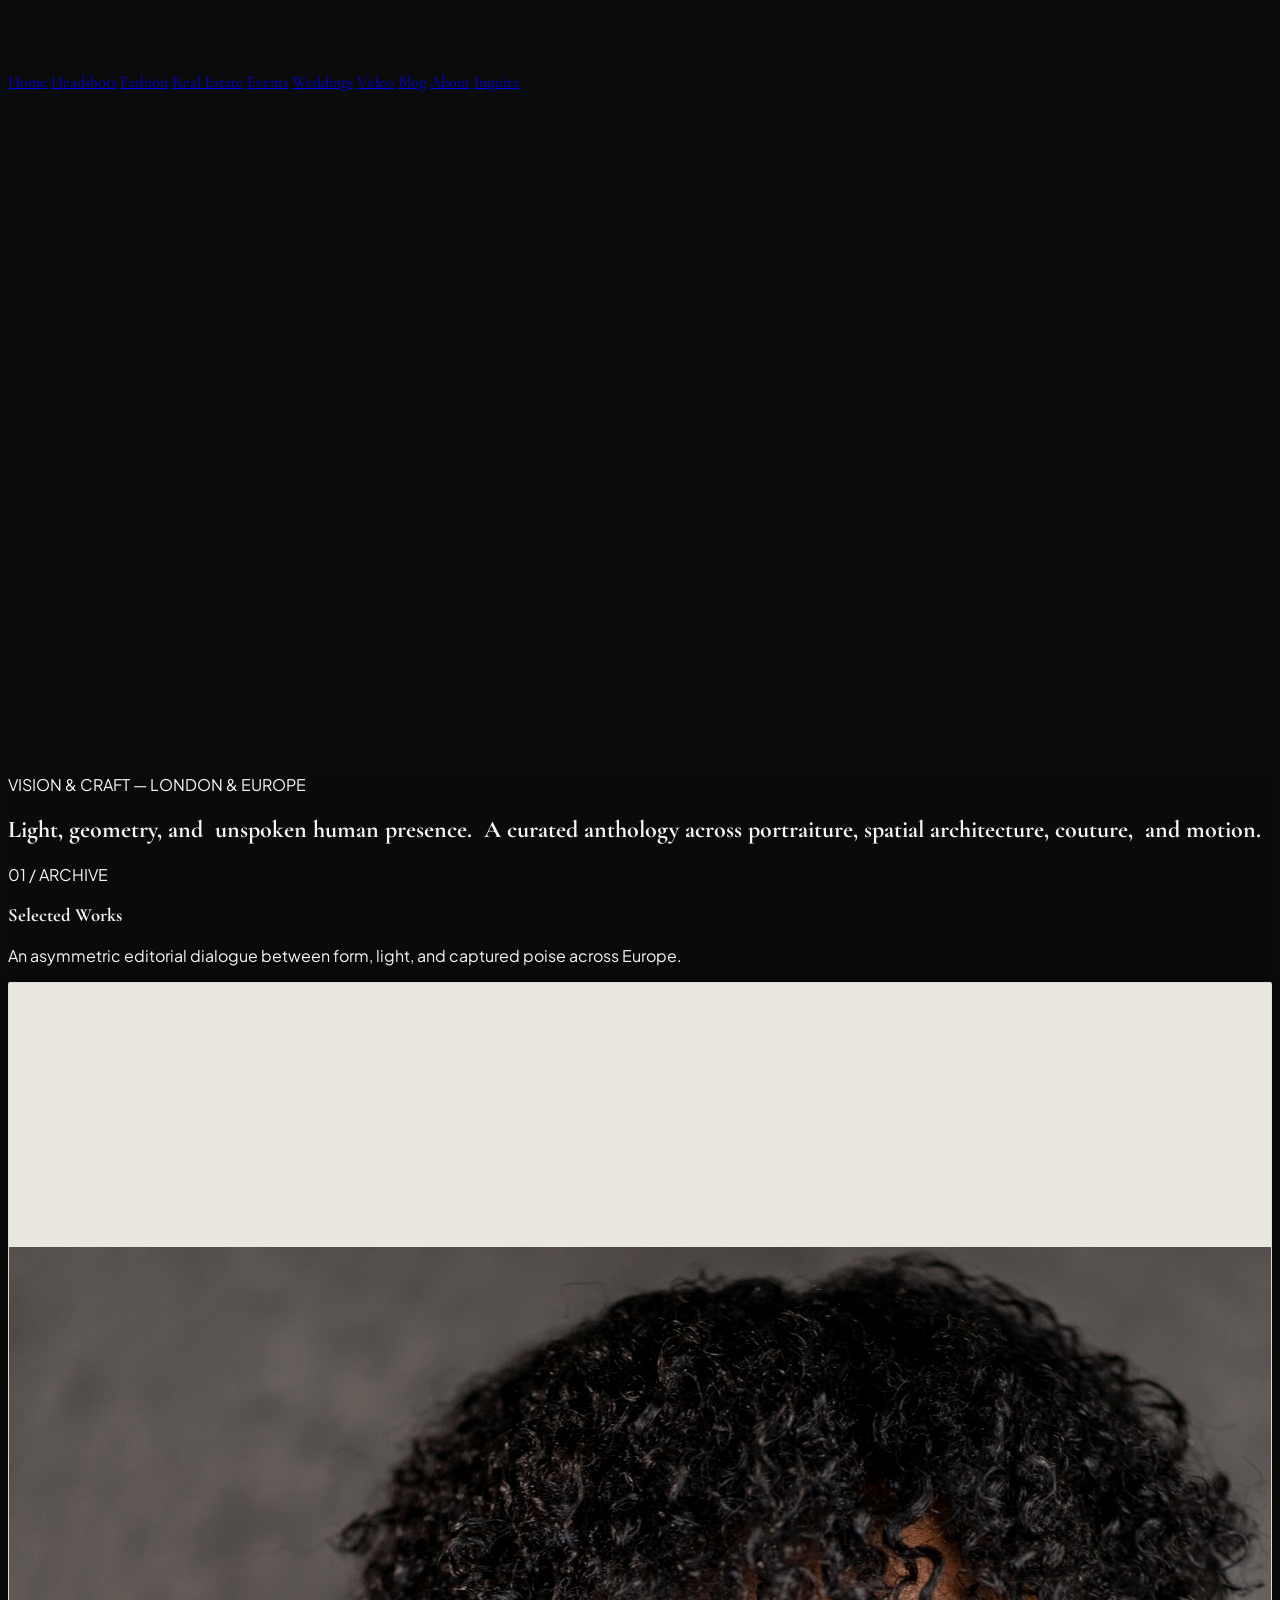
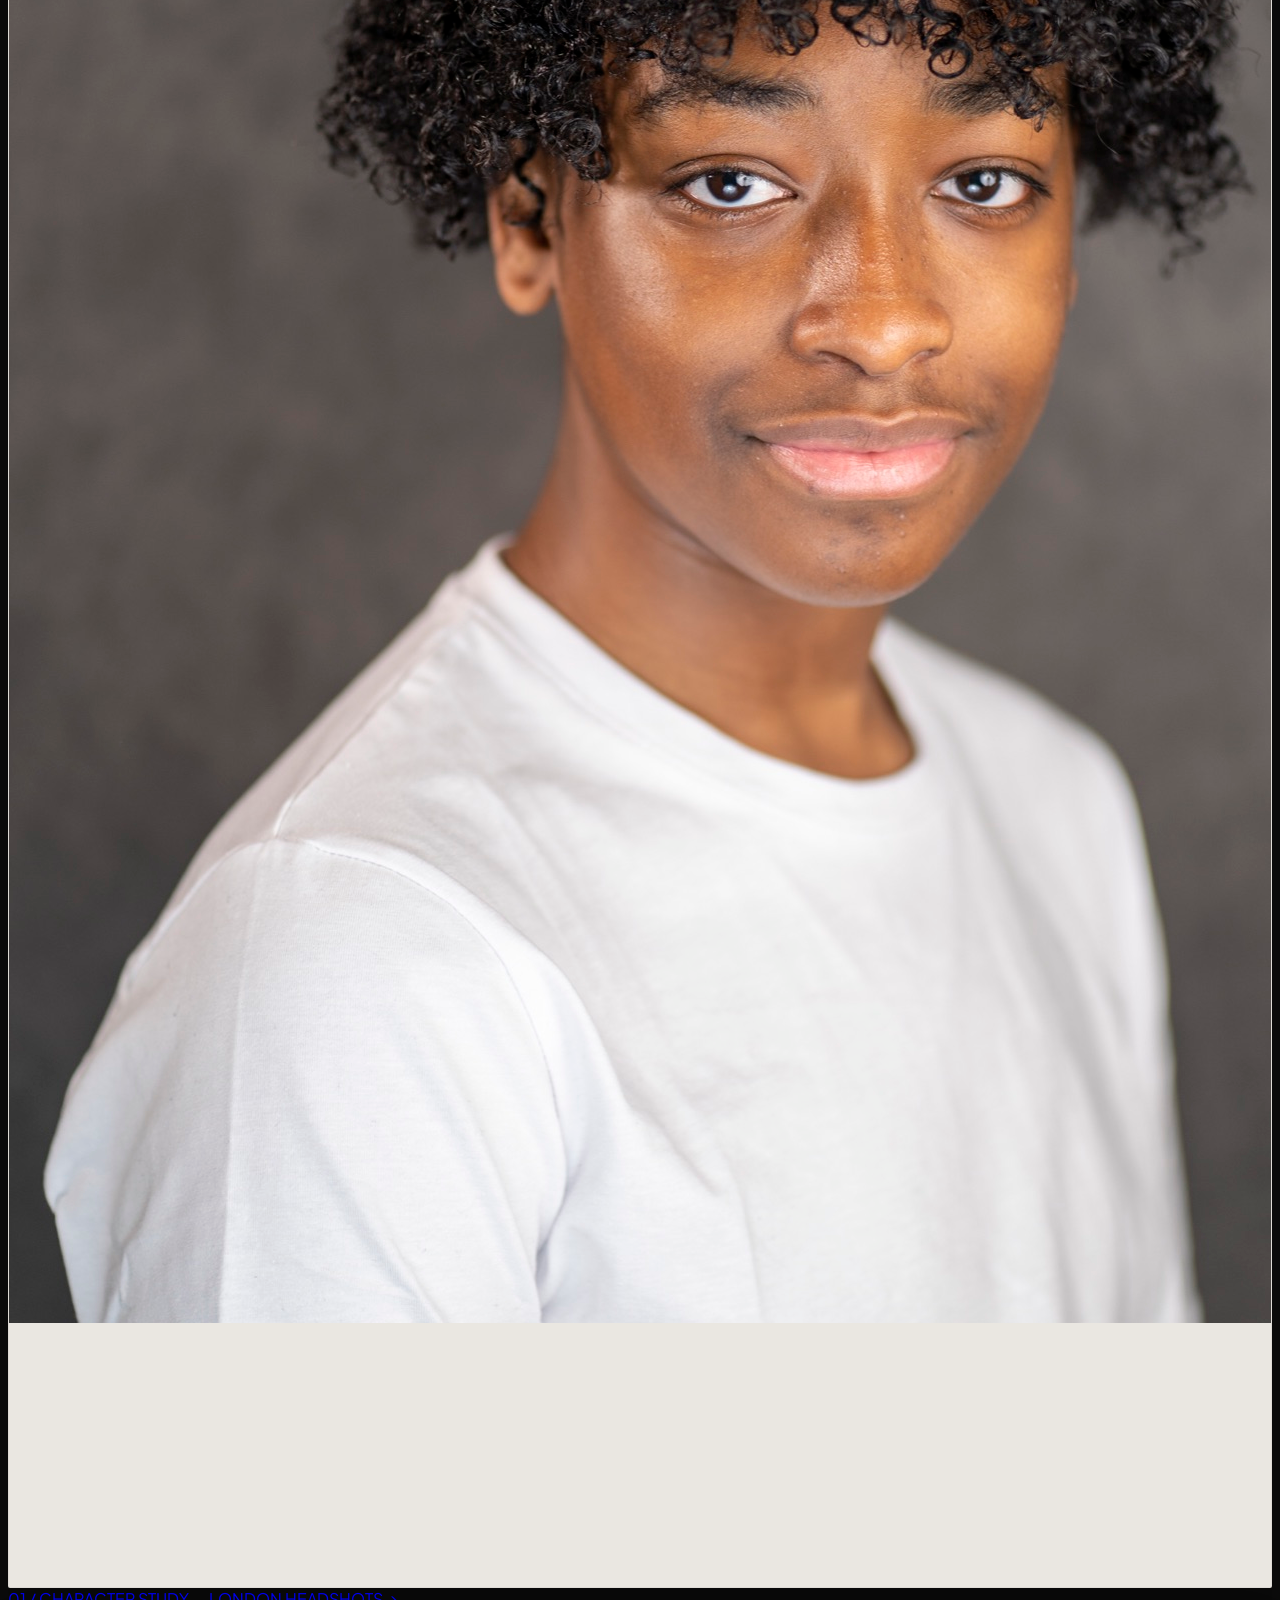
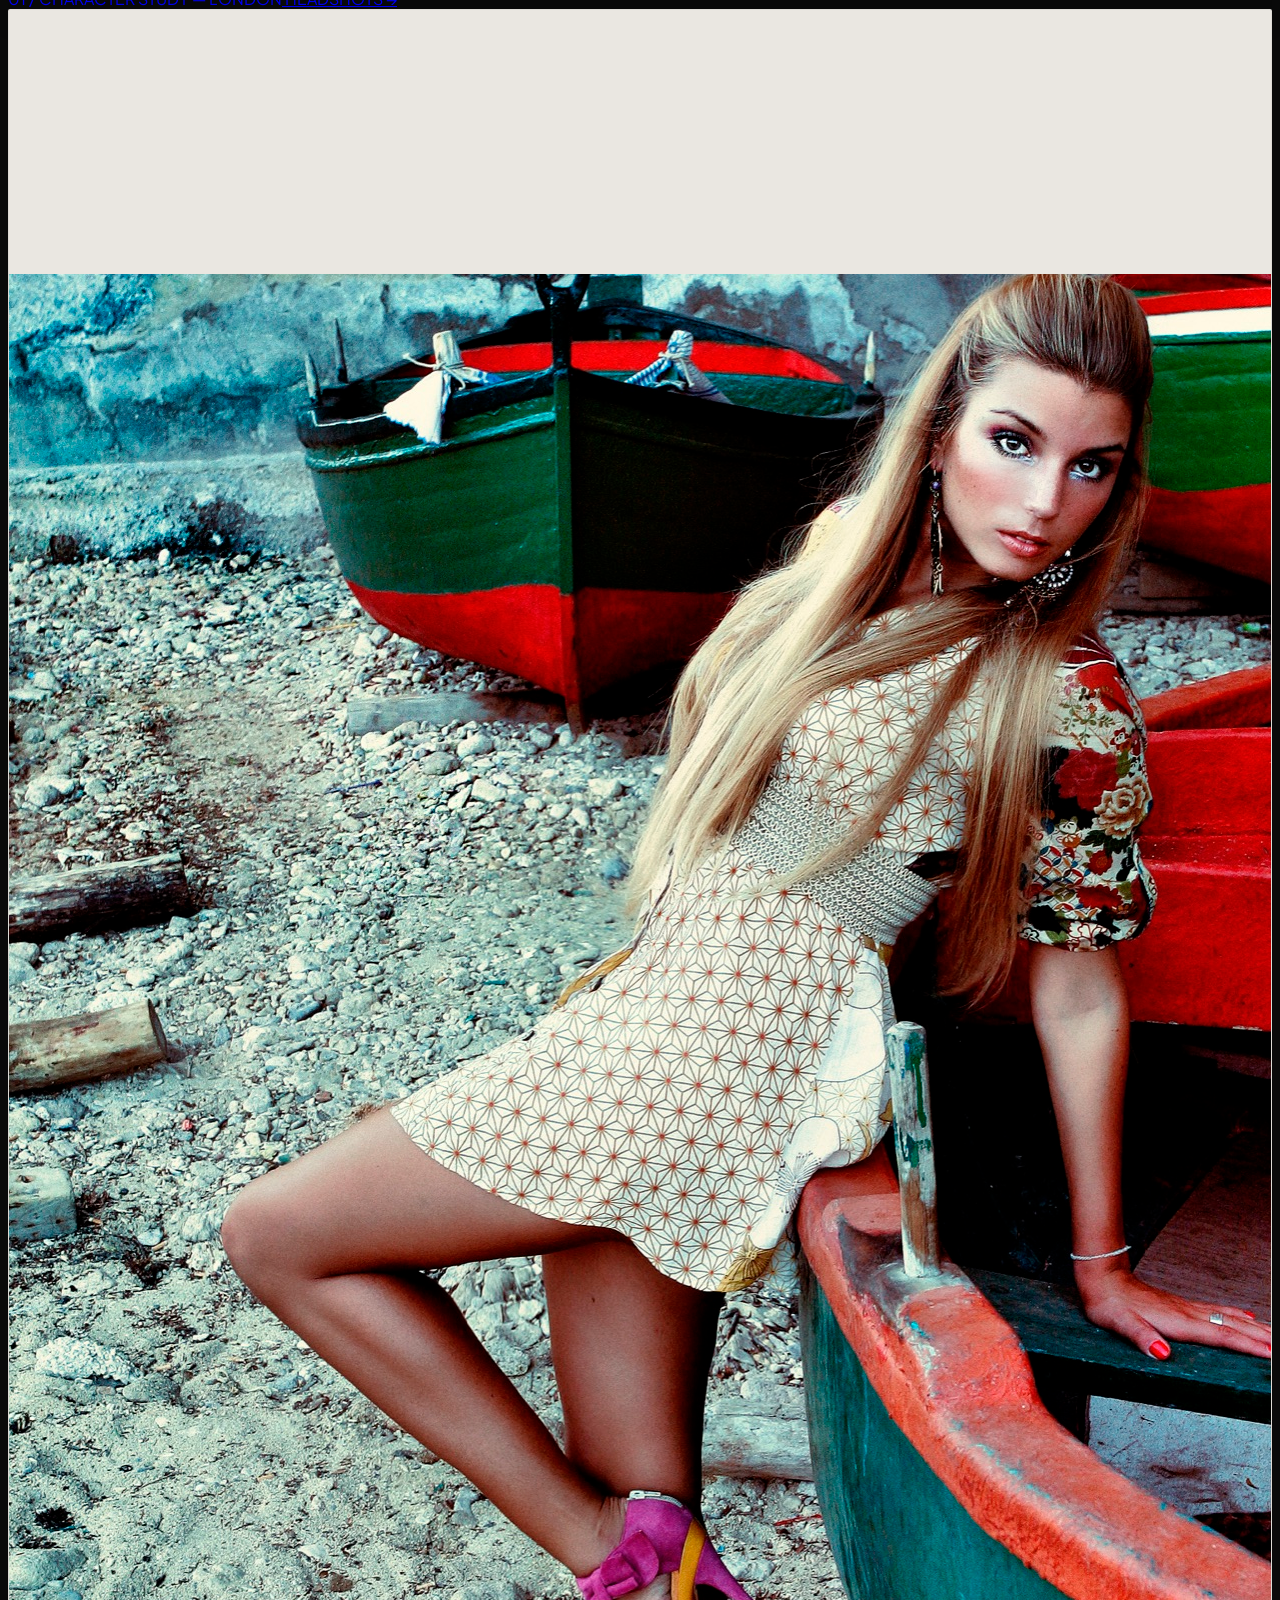
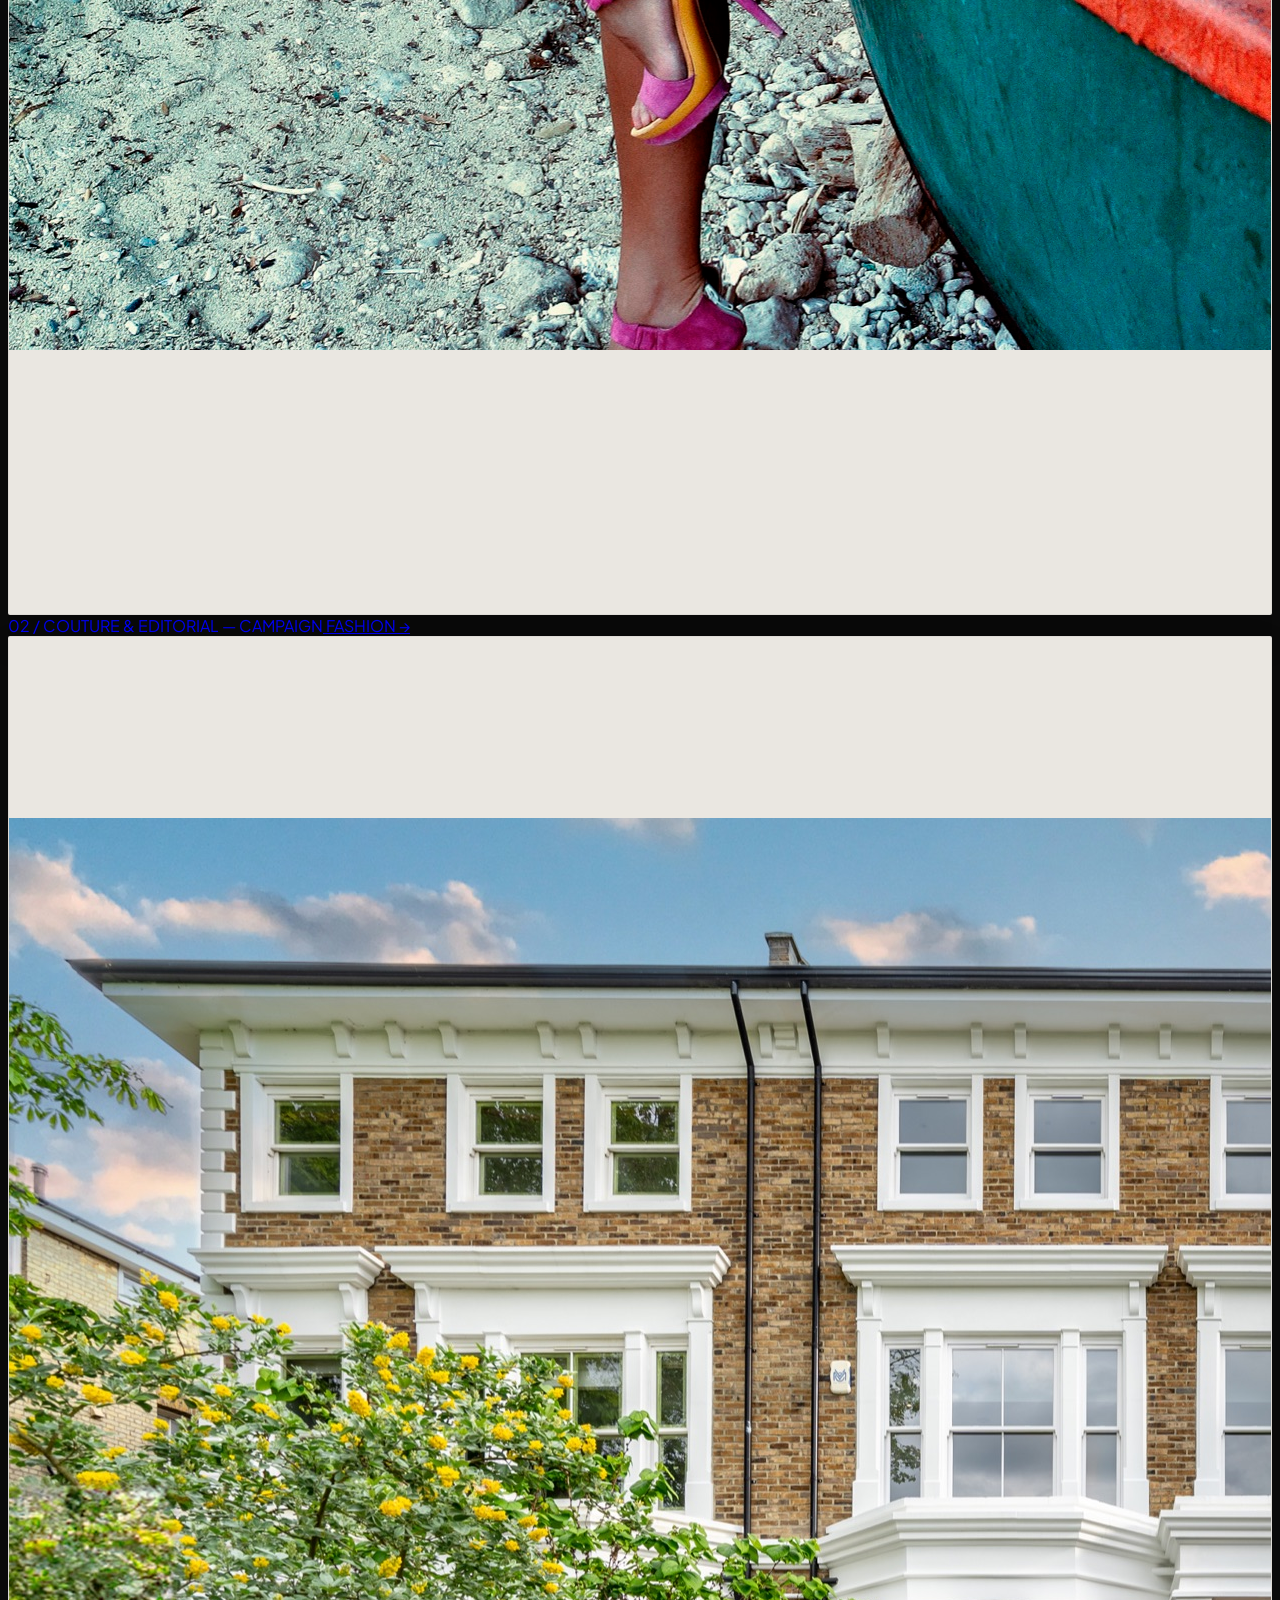
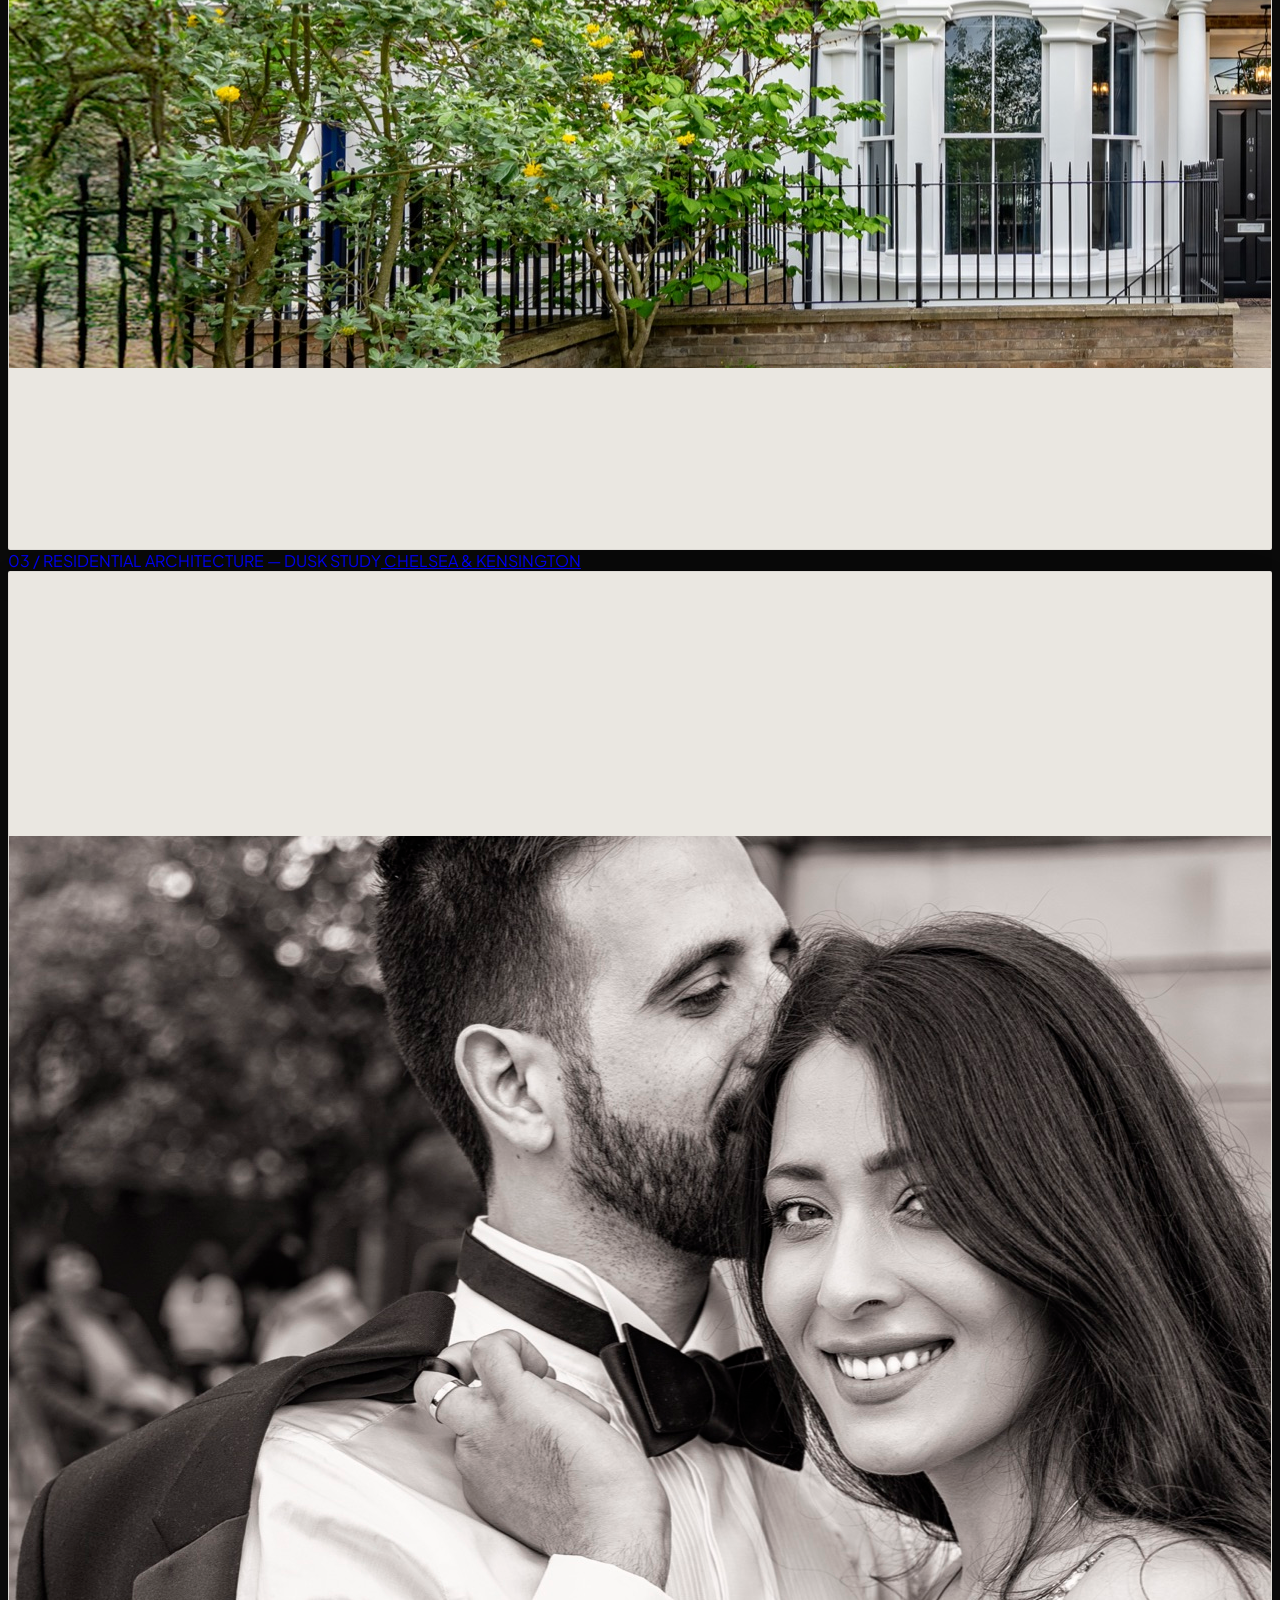
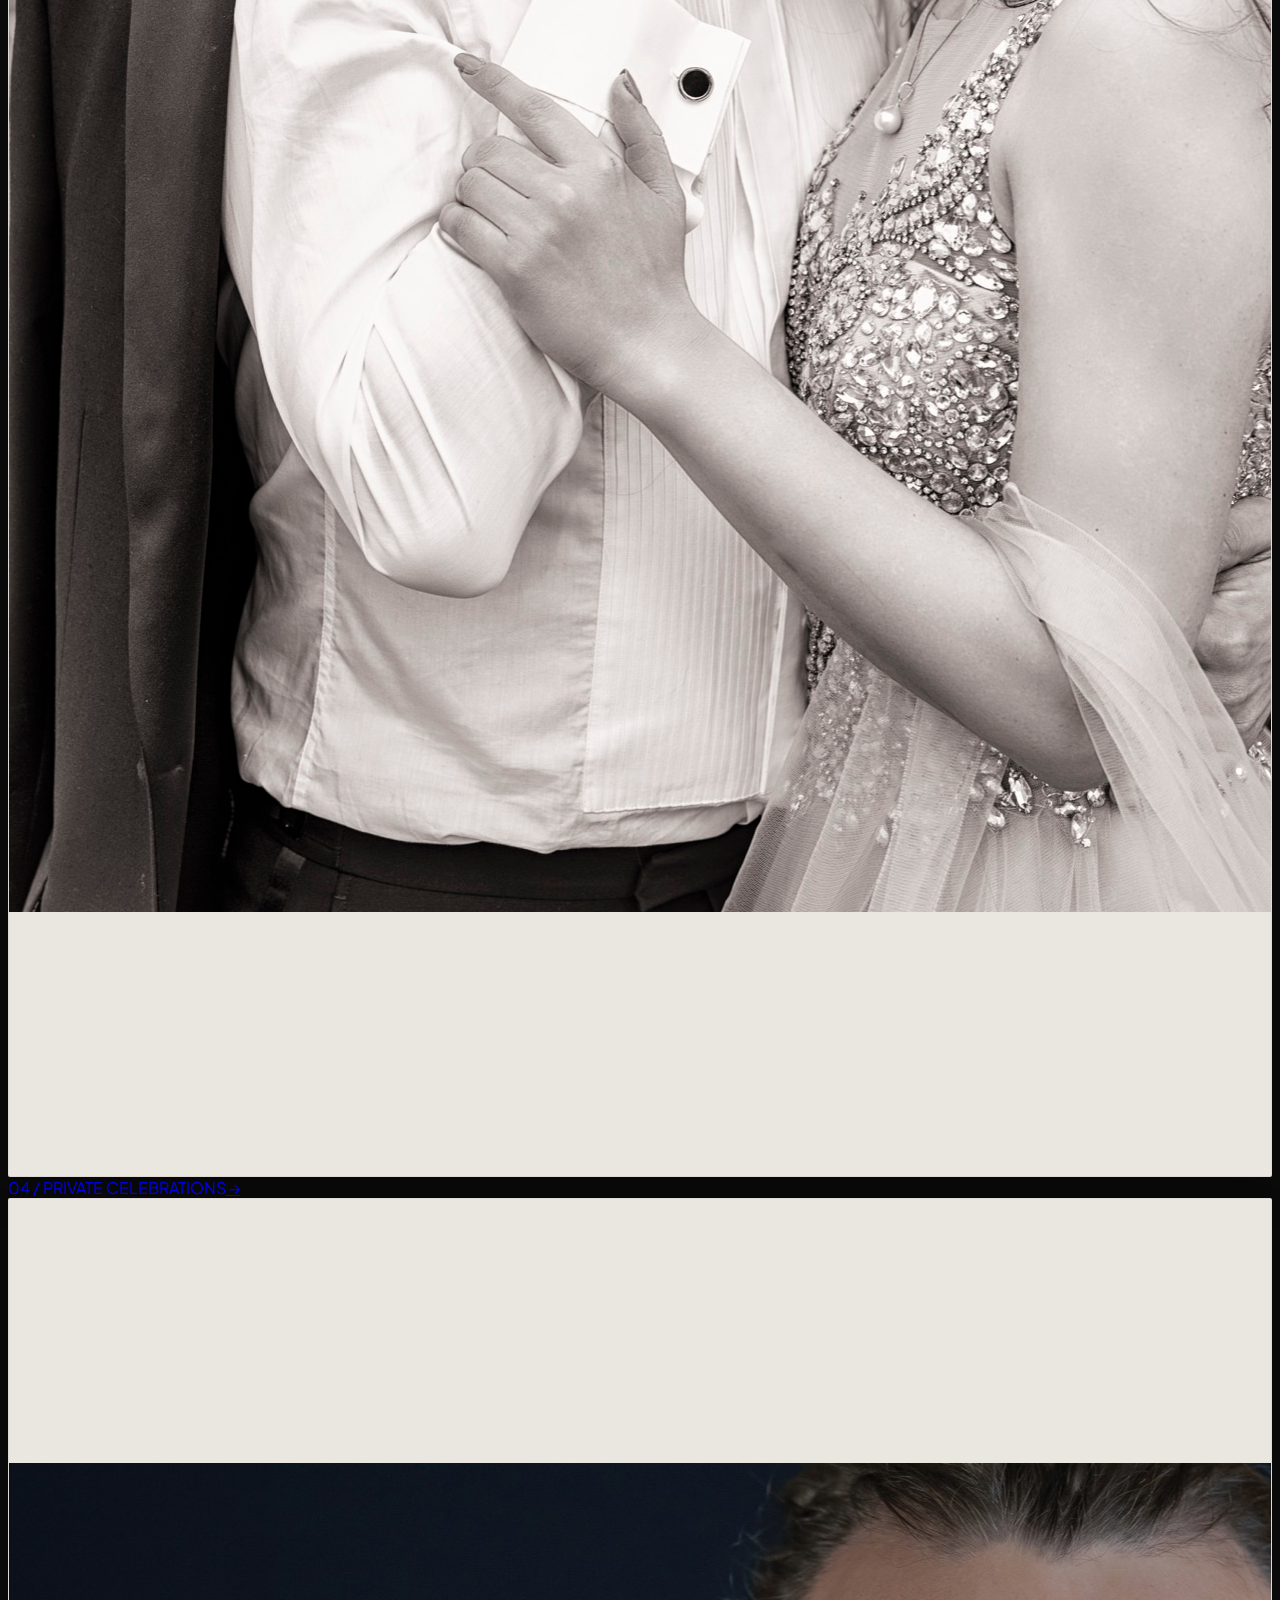
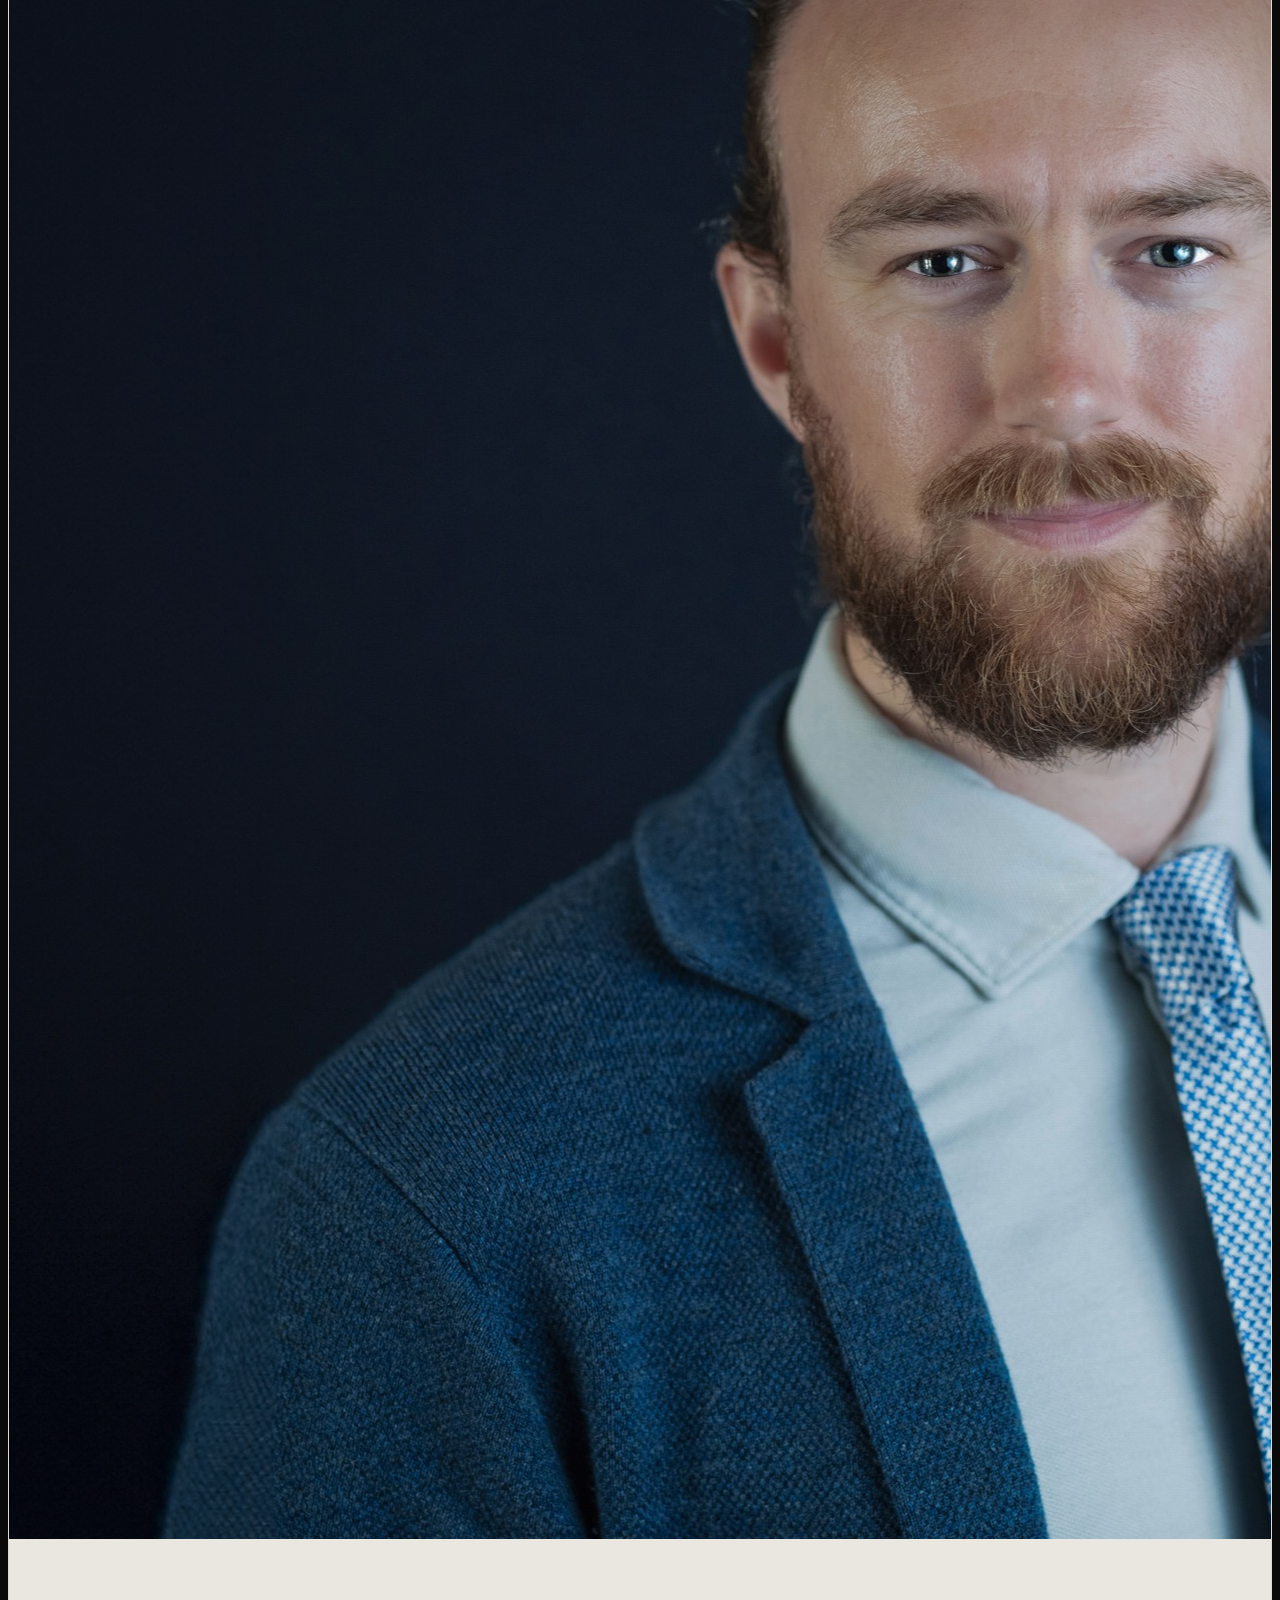
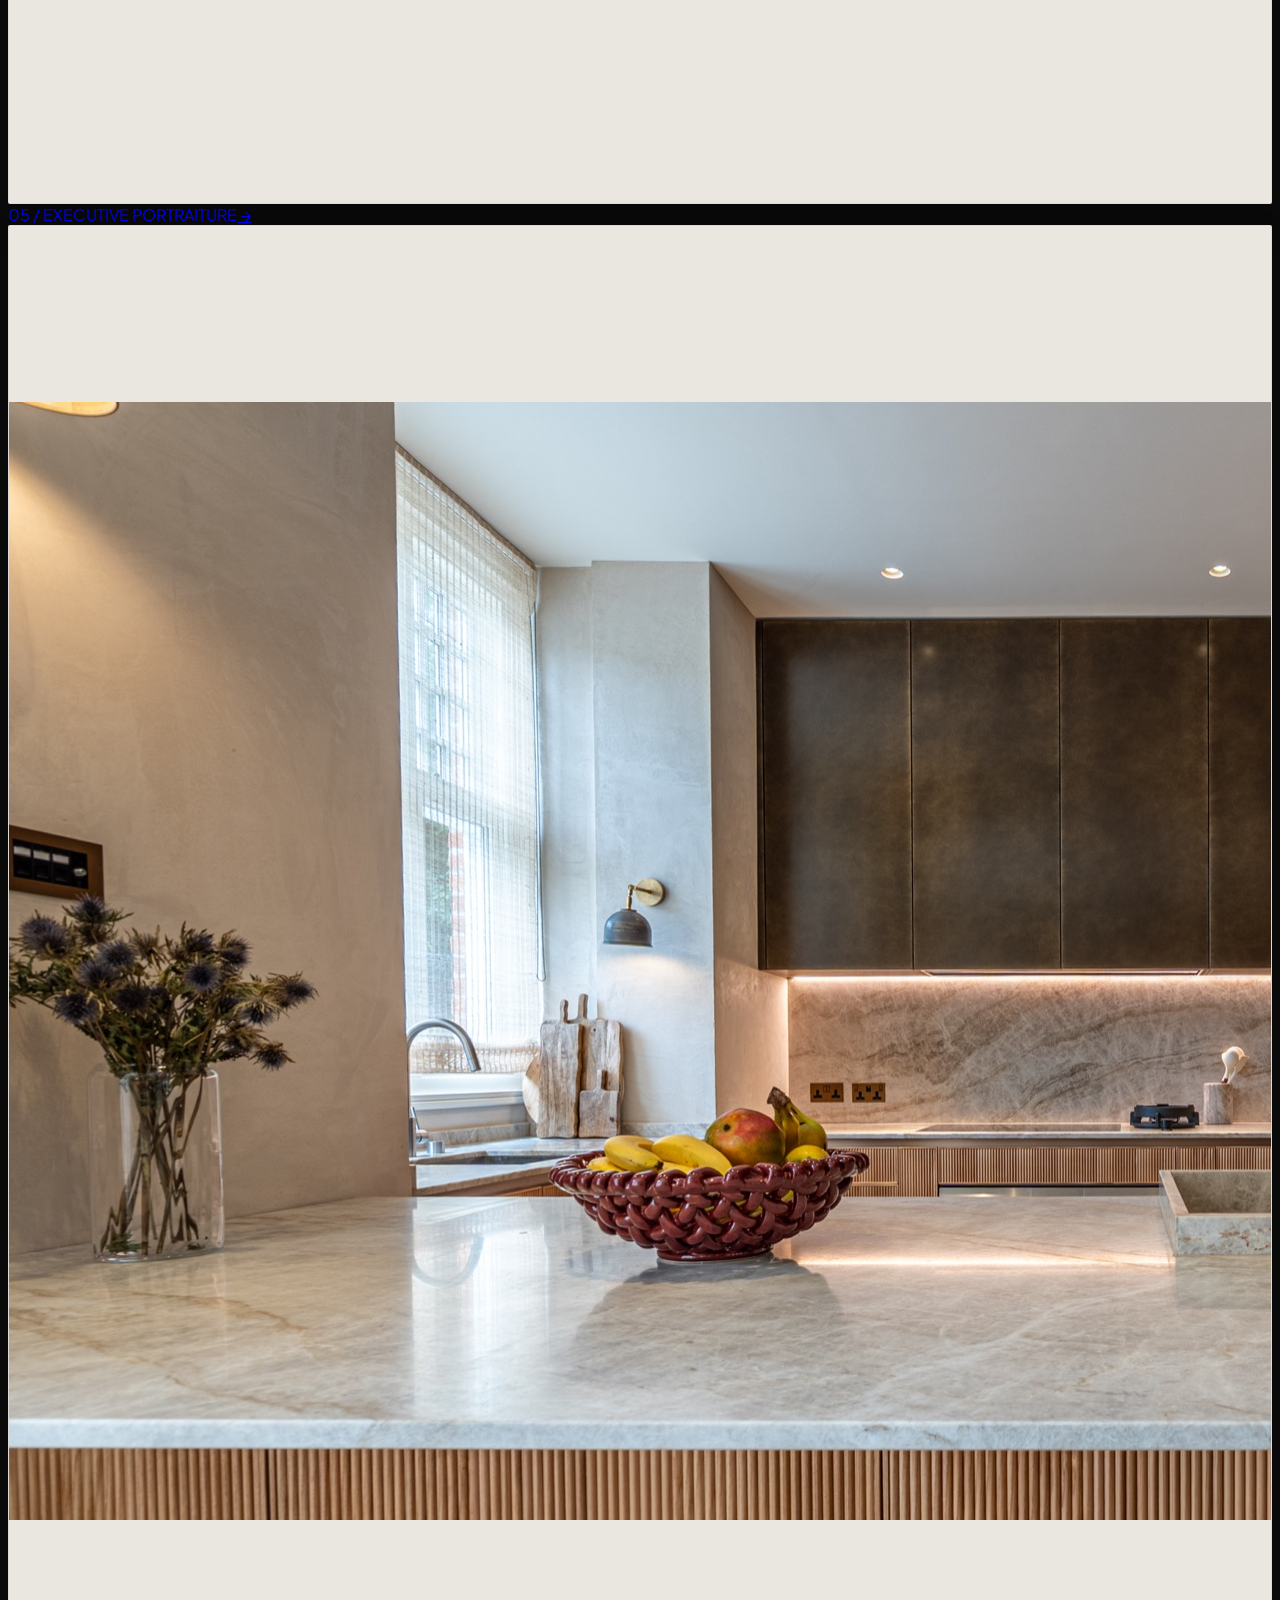
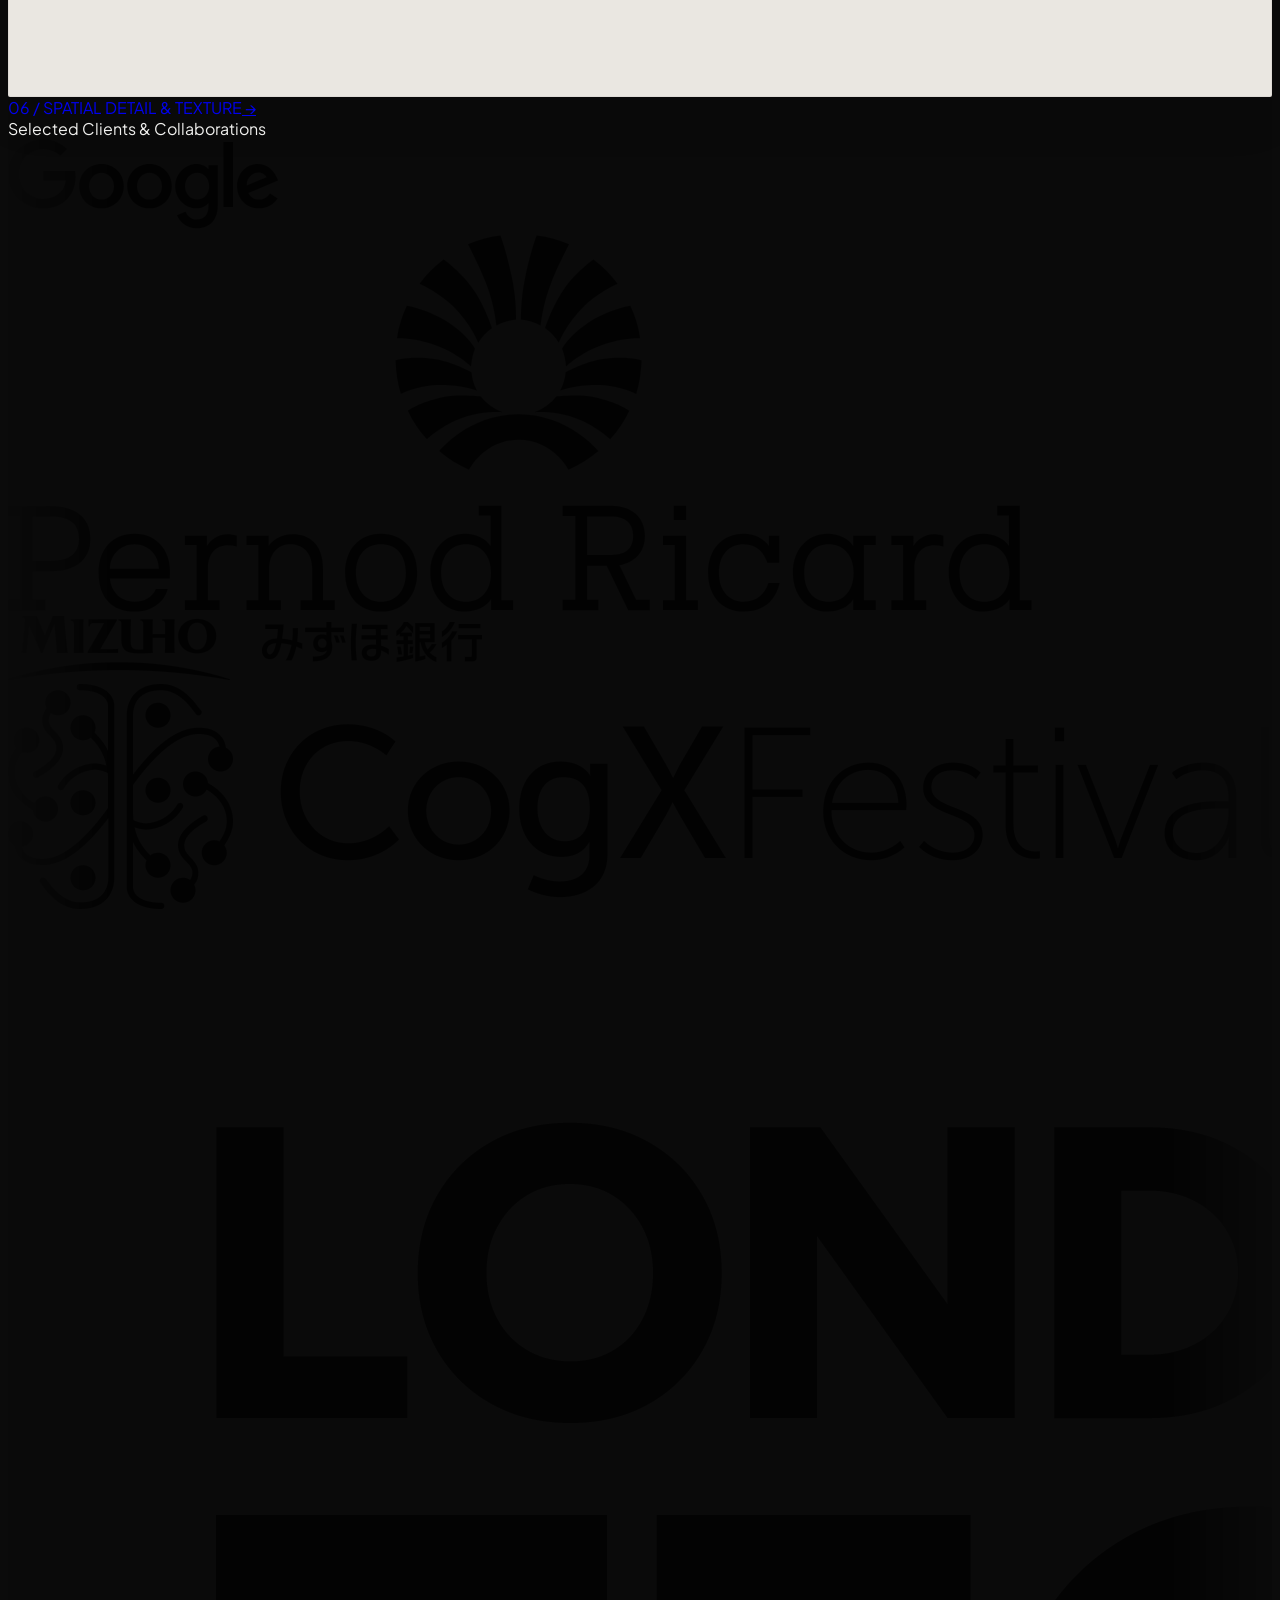
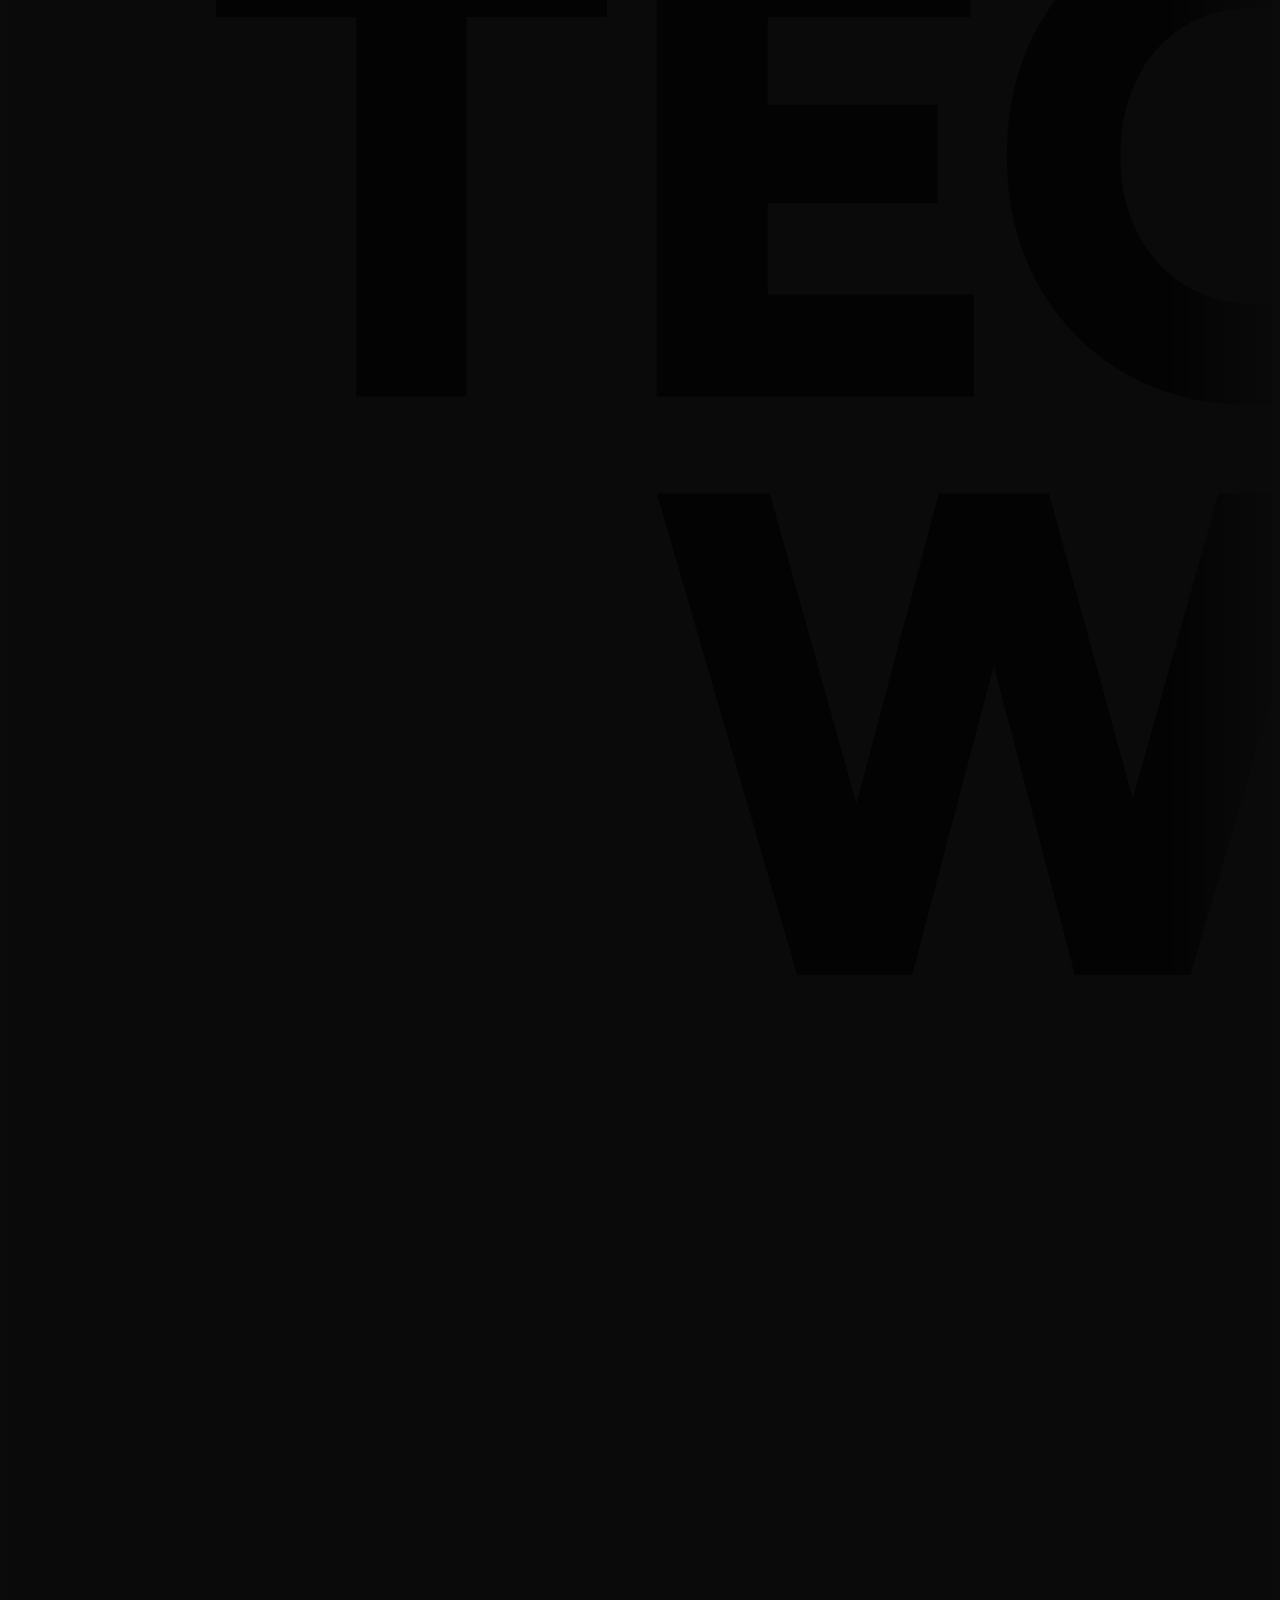
==== commit 82bff7d9: "Unify header and mobile menu across all 11 pages and fix mobile gallery photo cropping" ====
--- a/index.html
+++ b/index.html
@@ -365,42 +365,44 @@
 
   <!-- Header / Navigation -->
   <header class="fixed top-0 left-0 w-full z-[100] py-6 px-6 lg:px-12 flex justify-between items-center transition-all duration-300">
-    <a href="./index.html?skip=true" class="brand-logo text-xl font-serif tracking-widest text-warm-white hover:text-accent-gold transition-colors duration-300">
+    <a href="./index.html?skip=true" class="brand-logo font-serif tracking-[0.25em] text-xl font-medium text-white uppercase hover:text-accent-gold transition-colors duration-300">
       ADRIEN LISS
     </a>
-    
+
     <!-- Desktop Navigation -->
-    <nav class="hidden md:flex items-center space-x-8 text-xs uppercase tracking-widest">
-      <a href="./index.html?skip=true" class="nav-active text-accent-gold border-b border-accent-gold pb-0.5 font-medium transition-colors duration-300">Home</a>
-      <a href="./headshots.html" class="nav-link hover:text-accent-gold transition-colors duration-300">Headshots</a>
-      <a href="./fashion.html" class="nav-link hover:text-accent-gold transition-colors duration-300">Fashion</a>
-      <a href="./real-estate.html" class="nav-link hover:text-accent-gold transition-colors duration-300">Real Estate</a>
-      <a href="./events.html" class="nav-link hover:text-accent-gold transition-colors duration-300">Events</a>
-      <a href="./weddings.html" class="nav-link hover:text-accent-gold transition-colors duration-300">Weddings</a>
-      <a href="./video.html" class="nav-link hover:text-accent-gold transition-colors duration-300">Video</a>
-      <a href="./blog.html" class="nav-link hover:text-accent-gold transition-colors duration-300">Blog</a>
-      <a href="./about.html" class="nav-link hover:text-accent-gold transition-colors duration-300">About</a>
+    <nav class="hidden lg:flex items-center space-x-7 xl:space-x-8 text-[11px] uppercase tracking-[0.22em] font-sans">
+      <a href="./index.html?skip=true" class="nav-active text-accent-gold border-b border-accent-gold pb-0.5 font-semibold transition-colors duration-300">Home</a>
+      <a href="./headshots.html" class="nav-link text-white/80 hover:text-white transition-colors duration-300 font-medium">Headshots</a>
+      <a href="./fashion.html" class="nav-link text-white/80 hover:text-white transition-colors duration-300 font-medium">Fashion</a>
+      <a href="./real-estate.html" class="nav-link text-white/80 hover:text-white transition-colors duration-300 font-medium">Real Estate</a>
+      <a href="./events.html" class="nav-link text-white/80 hover:text-white transition-colors duration-300 font-medium">Events</a>
+      <a href="./weddings.html" class="nav-link text-white/80 hover:text-white transition-colors duration-300 font-medium">Weddings</a>
+      <a href="./video.html" class="nav-link text-white/80 hover:text-white transition-colors duration-300 font-medium">Video</a>
+      <a href="./blog.html" class="nav-link text-white/80 hover:text-white transition-colors duration-300 font-medium">Blog</a>
+      <a href="./about.html" class="nav-link text-white/80 hover:text-white transition-colors duration-300 font-medium">About</a>
     </nav>
-    
+
     <!-- Mobile Menu Button -->
-    <button id="mobile-menu-btn" class="md:hidden flex flex-col justify-between h-4 w-6 text-warm-white focus:outline-none">
+    <button id="mobile-menu-btn" class="lg:hidden flex flex-col justify-between h-4 w-6 text-white focus:outline-none" aria-label="Toggle mobile menu">
       <span class="h-0.5 w-full bg-current transition-all"></span>
       <span class="h-0.5 w-full bg-current transition-all"></span>
       <span class="h-0.5 w-full bg-current transition-all"></span>
     </button>
   </header>
 
-  <!-- Mobile Menu Dropdown -->
-  <div id="mobile-menu" class="hidden fixed inset-0 bg-off-black z-[90] flex flex-col justify-center items-center space-y-8 text-lg uppercase tracking-widest font-serif">
-    <a href="./index.html?skip=true" class="text-accent-gold">Home</a>
-    <a href="./headshots.html" class="hover:text-accent-gold transition-colors duration-300">Headshots</a>
-    <a href="./fashion.html" class="hover:text-accent-gold transition-colors duration-300">Fashion</a>
-    <a href="./real-estate.html" class="hover:text-accent-gold transition-colors duration-300">Real Estate</a>
-    <a href="./events.html" class="hover:text-accent-gold transition-colors duration-300">Events</a>
-    <a href="./weddings.html" class="hover:text-accent-gold transition-colors duration-300">Weddings</a>
-    <a href="./video.html" class="hover:text-accent-gold transition-colors duration-300">Video</a>
-    <a href="./blog.html" class="hover:text-accent-gold transition-colors duration-300">Blog</a>
-    <a href="./about.html" class="hover:text-accent-gold transition-colors duration-300">About</a>
+  <!-- Full-screen Mobile Menu Overlay -->
+  <div id="mobile-menu" class="hidden fixed inset-0 bg-[#F6F4F0] z-[90] flex flex-col justify-center items-center space-y-5 text-base uppercase tracking-[0.2em] font-serif text-[#111111] px-8 pt-16">
+    <a href="./index.html?skip=true" class="text-[#8C6D3F] border-b border-[#8C6D3F] pb-1 font-semibold">Home</a>
+    <a href="./headshots.html" class="text-[#111111]/80 hover:text-[#8C6D3F] transition-colors duration-300">Headshots</a>
+    <a href="./fashion.html" class="text-[#111111]/80 hover:text-[#8C6D3F] transition-colors duration-300">Fashion</a>
+    <a href="./real-estate.html" class="text-[#111111]/80 hover:text-[#8C6D3F] transition-colors duration-300">Real Estate</a>
+    <a href="./events.html" class="text-[#111111]/80 hover:text-[#8C6D3F] transition-colors duration-300">Events</a>
+    <a href="./weddings.html" class="text-[#111111]/80 hover:text-[#8C6D3F] transition-colors duration-300">Weddings</a>
+    <a href="./video.html" class="text-[#111111]/80 hover:text-[#8C6D3F] transition-colors duration-300">Video</a>
+    <a href="./blog.html" class="text-[#111111]/80 hover:text-[#8C6D3F] transition-colors duration-300">Blog</a>
+    <a href="./about.html" class="text-[#111111]/80 hover:text-[#8C6D3F] transition-colors duration-300">About</a>
+
+    <a href="#contact" class="px-8 py-3 bg-[#111111] text-white text-xs font-sans font-semibold tracking-[0.22em] mt-2 hover:bg-[#8C6D3F] transition-colors">Inquire</a>
   </div>
 
   <!-- Hero Split-Screen Container -->
@@ -408,7 +410,7 @@
     
     <!-- Panel 1: Headshots -->
     <a href="./headshots.html" class="panel panel-up flex-1 w-full md:w-auto h-full relative cursor-pointer overflow-hidden border-b md:border-b-0 md:border-r border-white/10 group">
-      <div class="absolute inset-0 bg-cover bg-center transition-transform duration-1000 scale-[1.02] group-hover:scale-105" style="background-image: url('./:assets:hero:/Portrait.jpg');"></div>
+      <div class="absolute inset-0 bg-cover bg-[center_35%] md:bg-center transition-transform duration-1000 scale-[1.02] group-hover:scale-105" style="background-image: url('./:assets:hero:/Portrait.jpg');"></div>
       <div class="absolute inset-0 bg-black/40 group-hover:bg-black/30 transition-colors duration-500"></div>
       <div class="absolute inset-0 flex flex-col justify-end p-5 sm:p-8 lg:p-12 z-10 panel-content">
         <span class="text-[10px] sm:text-xs uppercase tracking-widest text-white/60 mb-1 sm:mb-2 font-sans">01 / Portraiture</span>
@@ -434,7 +436,7 @@
 
     <!-- Panel 3: Weddings -->
     <a href="./weddings.html" class="panel panel-up flex-1 w-full md:w-auto h-full relative cursor-pointer overflow-hidden border-b md:border-b-0 md:border-r border-white/10 group">
-      <div class="absolute inset-0 bg-cover bg-center transition-transform duration-1000 scale-[1.02] group-hover:scale-105" style="background-image: url('./:assets:hero:/Wedding.jpg');"></div>
+      <div class="absolute inset-0 bg-cover bg-[center_22%] md:bg-[center_25%] transition-transform duration-1000 scale-[1.02] group-hover:scale-105" style="background-image: url('./:assets:hero:/Wedding.jpg');"></div>
       <div class="absolute inset-0 bg-black/40 group-hover:bg-black/30 transition-colors duration-500"></div>
       <div class="absolute inset-0 flex flex-col justify-end p-5 sm:p-8 lg:p-12 z-10 panel-content">
         <span class="text-[10px] sm:text-xs uppercase tracking-widest text-white/60 mb-1 sm:mb-2 font-sans">03 / Celebrations</span>
@@ -826,7 +828,7 @@
         </div>
 
         <!-- Right Column: Full Panoramic Hero Photo (Fine-art print mount with shadow) -->
-        <div class="relative w-full h-[65vh] lg:h-full lg:min-h-[85vh] overflow-hidden bg-[#EAE7E1] rounded-sm shadow-[0_25px_60px_rgba(0,0,0,0.12)] border border-[#121212]/5">
+        <div class="relative w-full aspect-[4/3] sm:aspect-[3/2] lg:aspect-auto lg:h-full lg:min-h-[85vh] overflow-hidden bg-[#EAE7E1] rounded-sm shadow-[0_25px_60px_rgba(0,0,0,0.12)] border border-[#121212]/5">
           <img id="about-photo-img" 
                src="./assets/about-me/adrien-liss-portrait.jpg" 
                alt="Adrien Liss - Fine Art Photographer and Director" 
--- a/global.css
+++ b/global.css
@@ -127,6 +127,21 @@
   -webkit-backdrop-filter: blur(16px);
 }
 
+/* Unified Open Mobile Menu Header Override (Ensures logo and X button are always crisp dark charcoal on warm editorial #F6F4F0 overlay) */
+header.menu-open {
+  background-color: rgba(246, 244, 240, 0.98) !important;
+  backdrop-filter: blur(16px) !important;
+  -webkit-backdrop-filter: blur(16px) !important;
+  border-bottom: 1px solid rgba(18, 18, 18, 0.08) !important;
+  box-shadow: none !important;
+}
+header.menu-open a,
+header.menu-open .brand-logo,
+header.menu-open #mobile-menu-btn {
+  color: #111111 !important;
+  text-shadow: none !important;
+}
+
 /* Mobile Menu Hamburger Animation */
 #mobile-menu-btn span {
   transform-origin: left center;
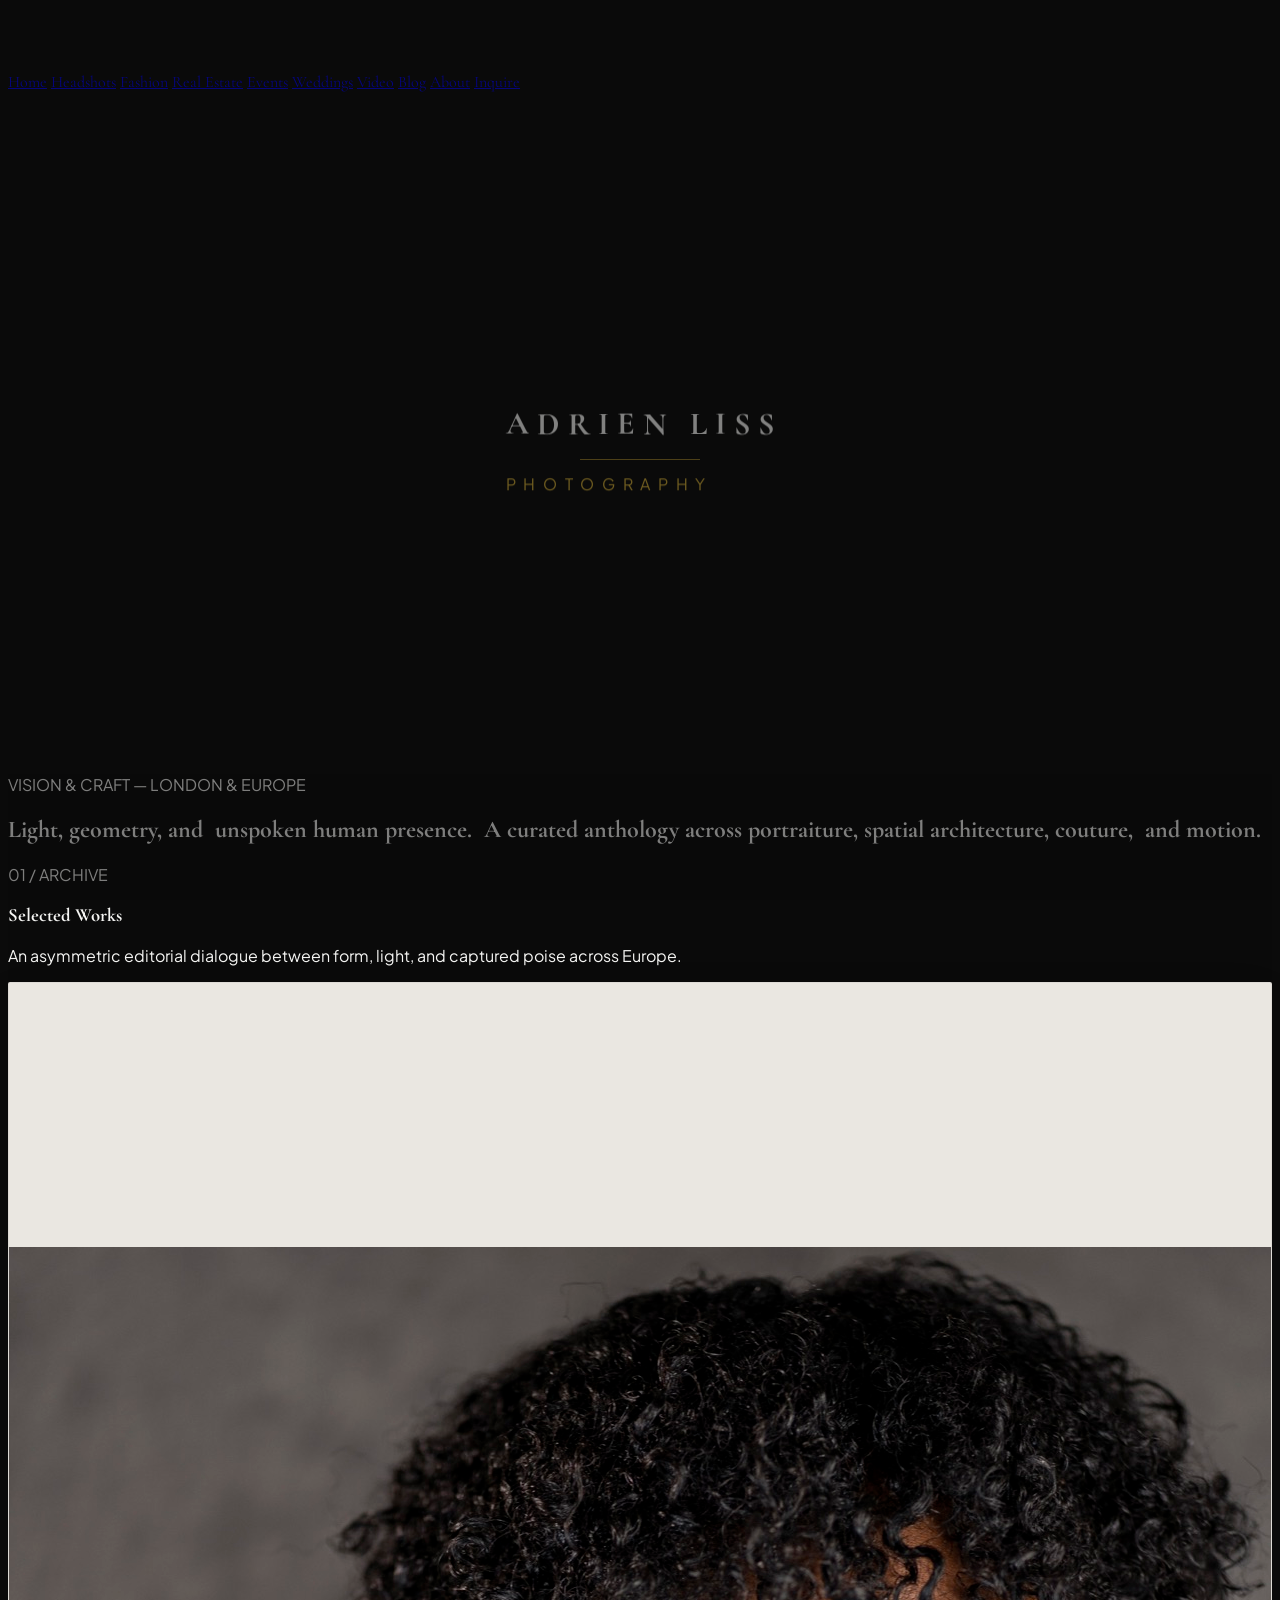
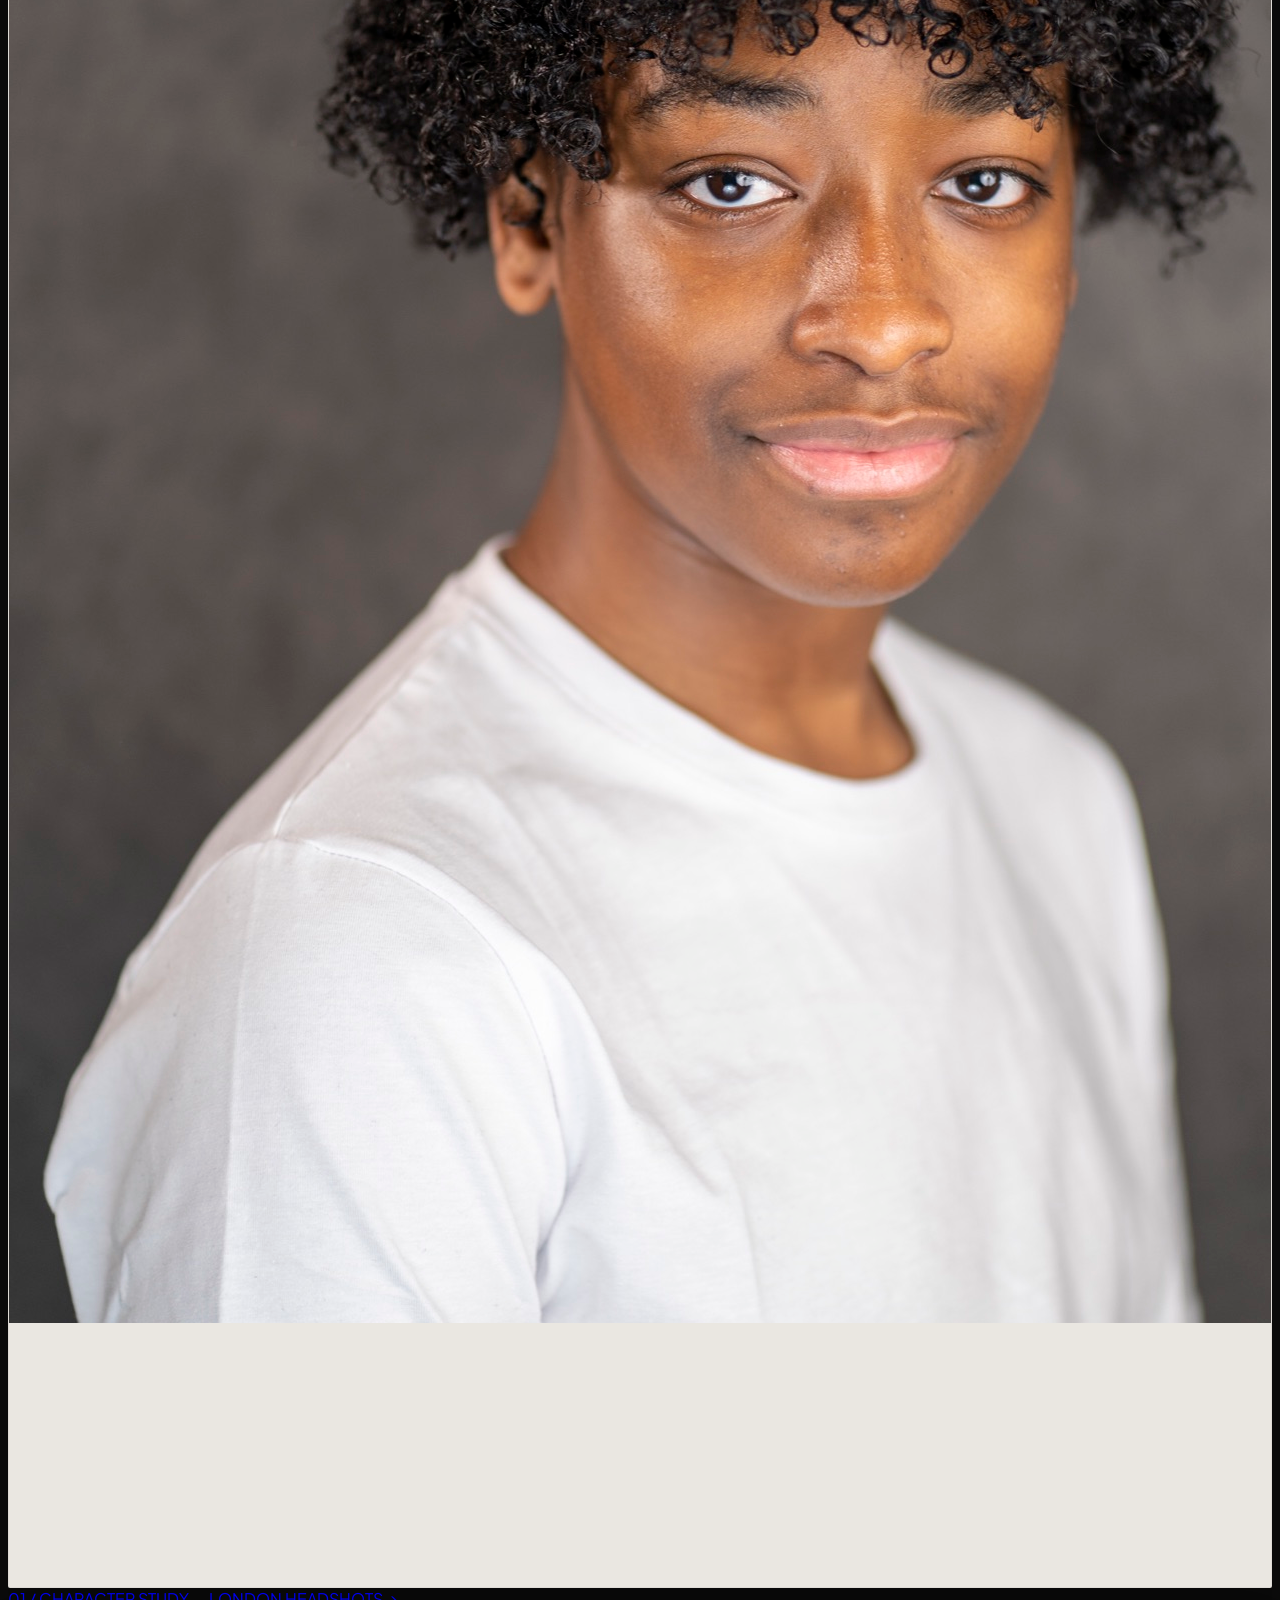
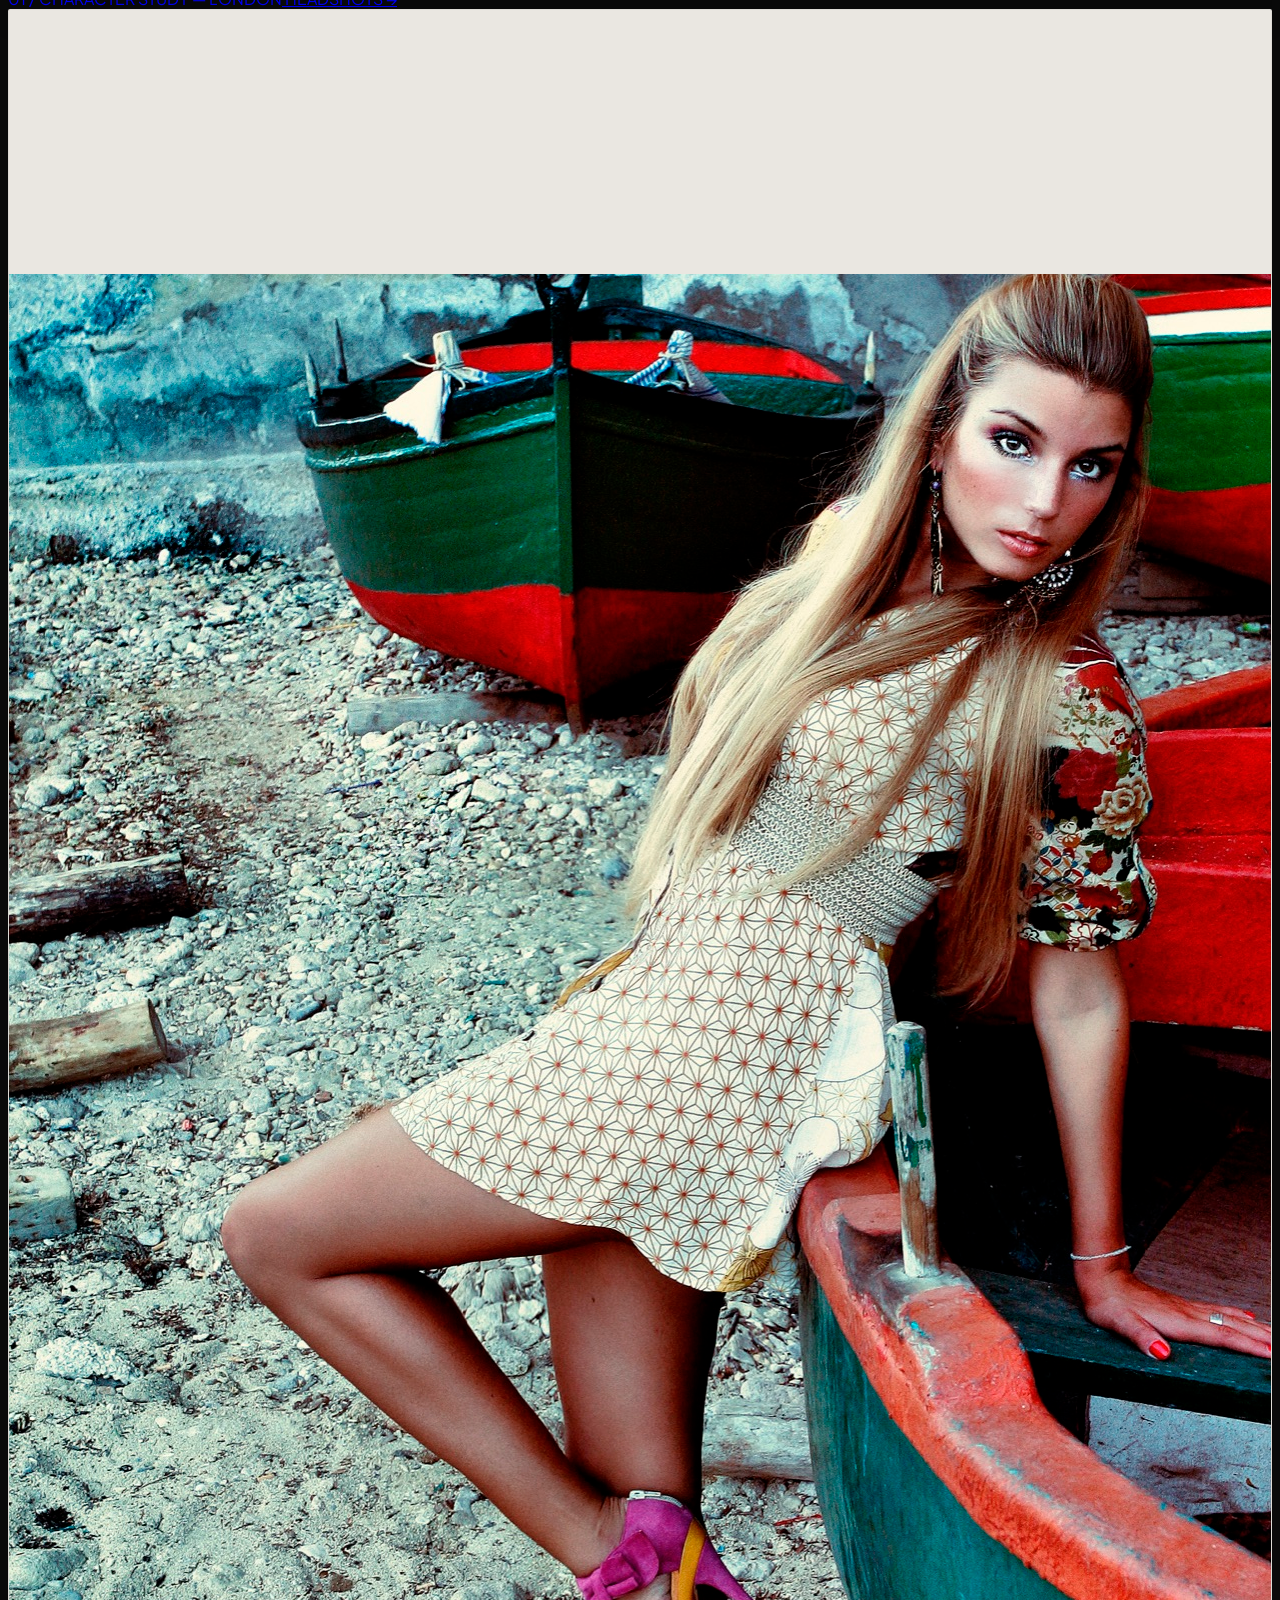
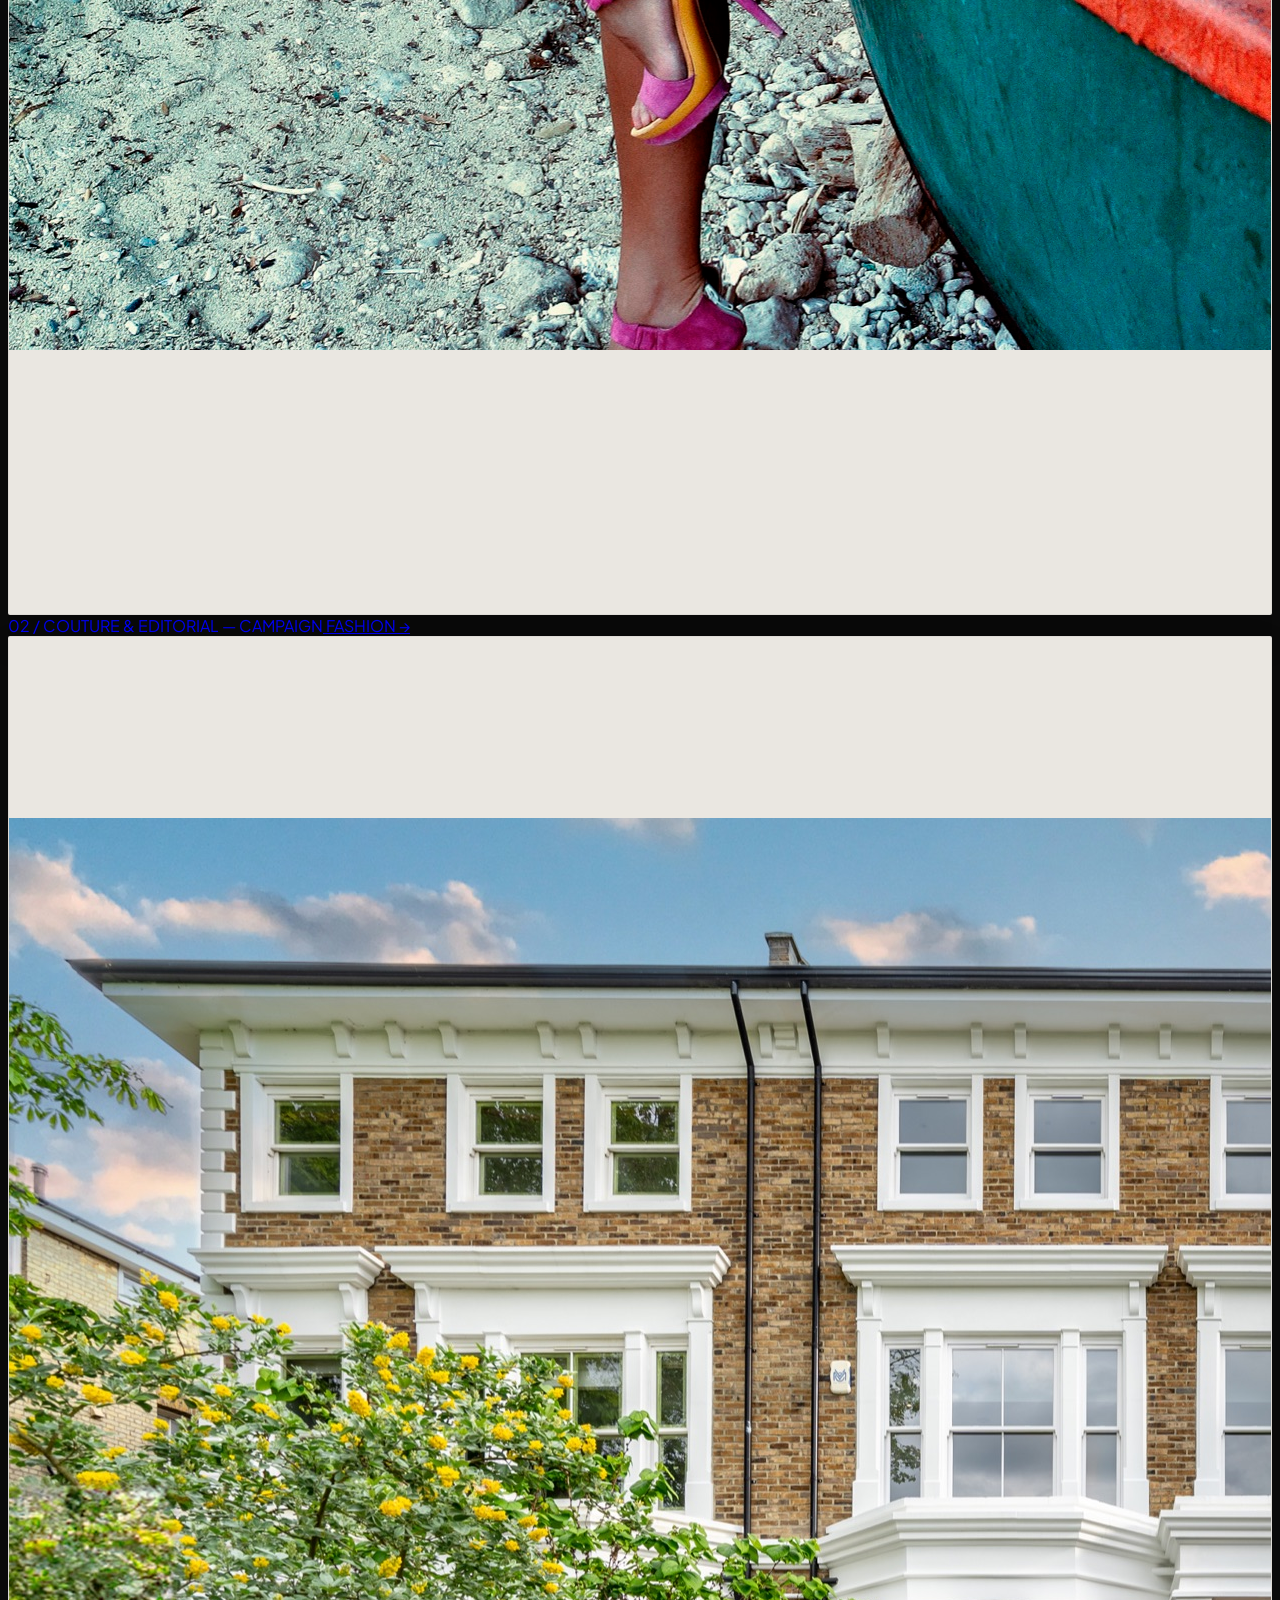
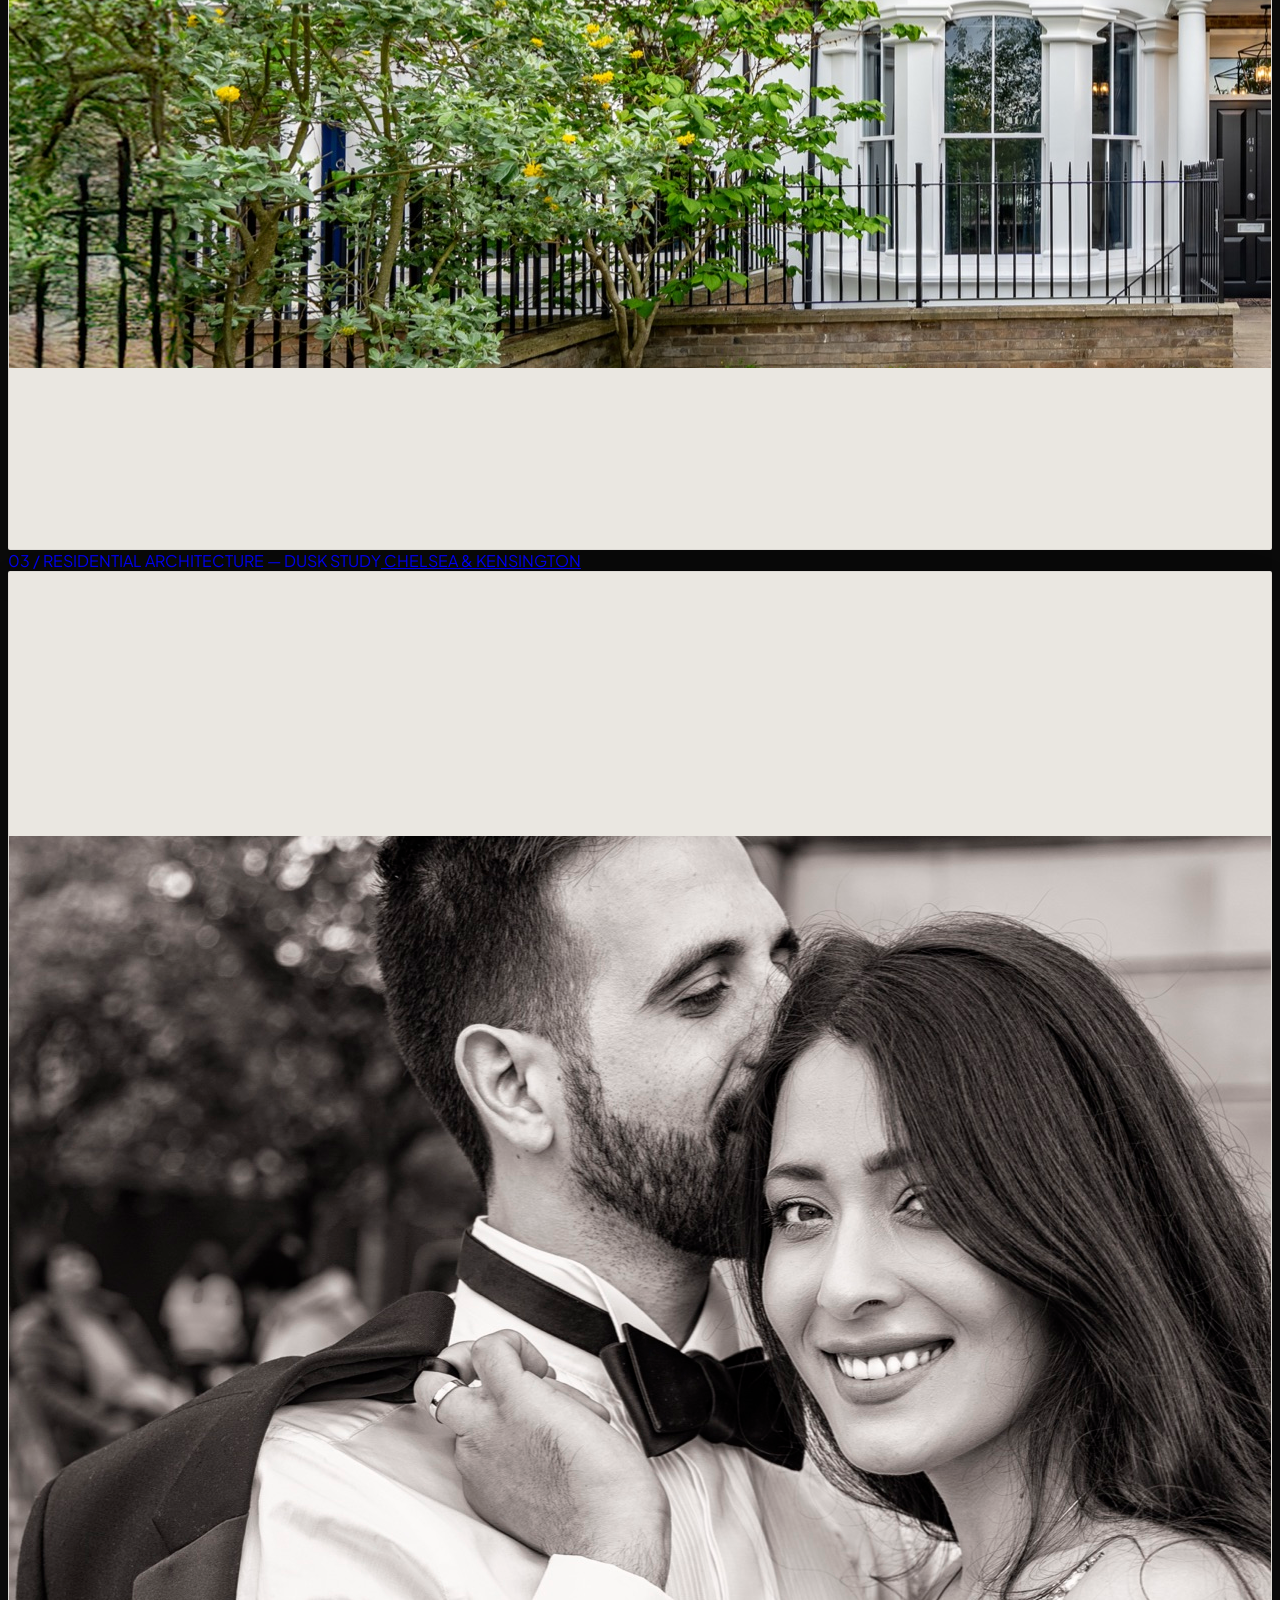
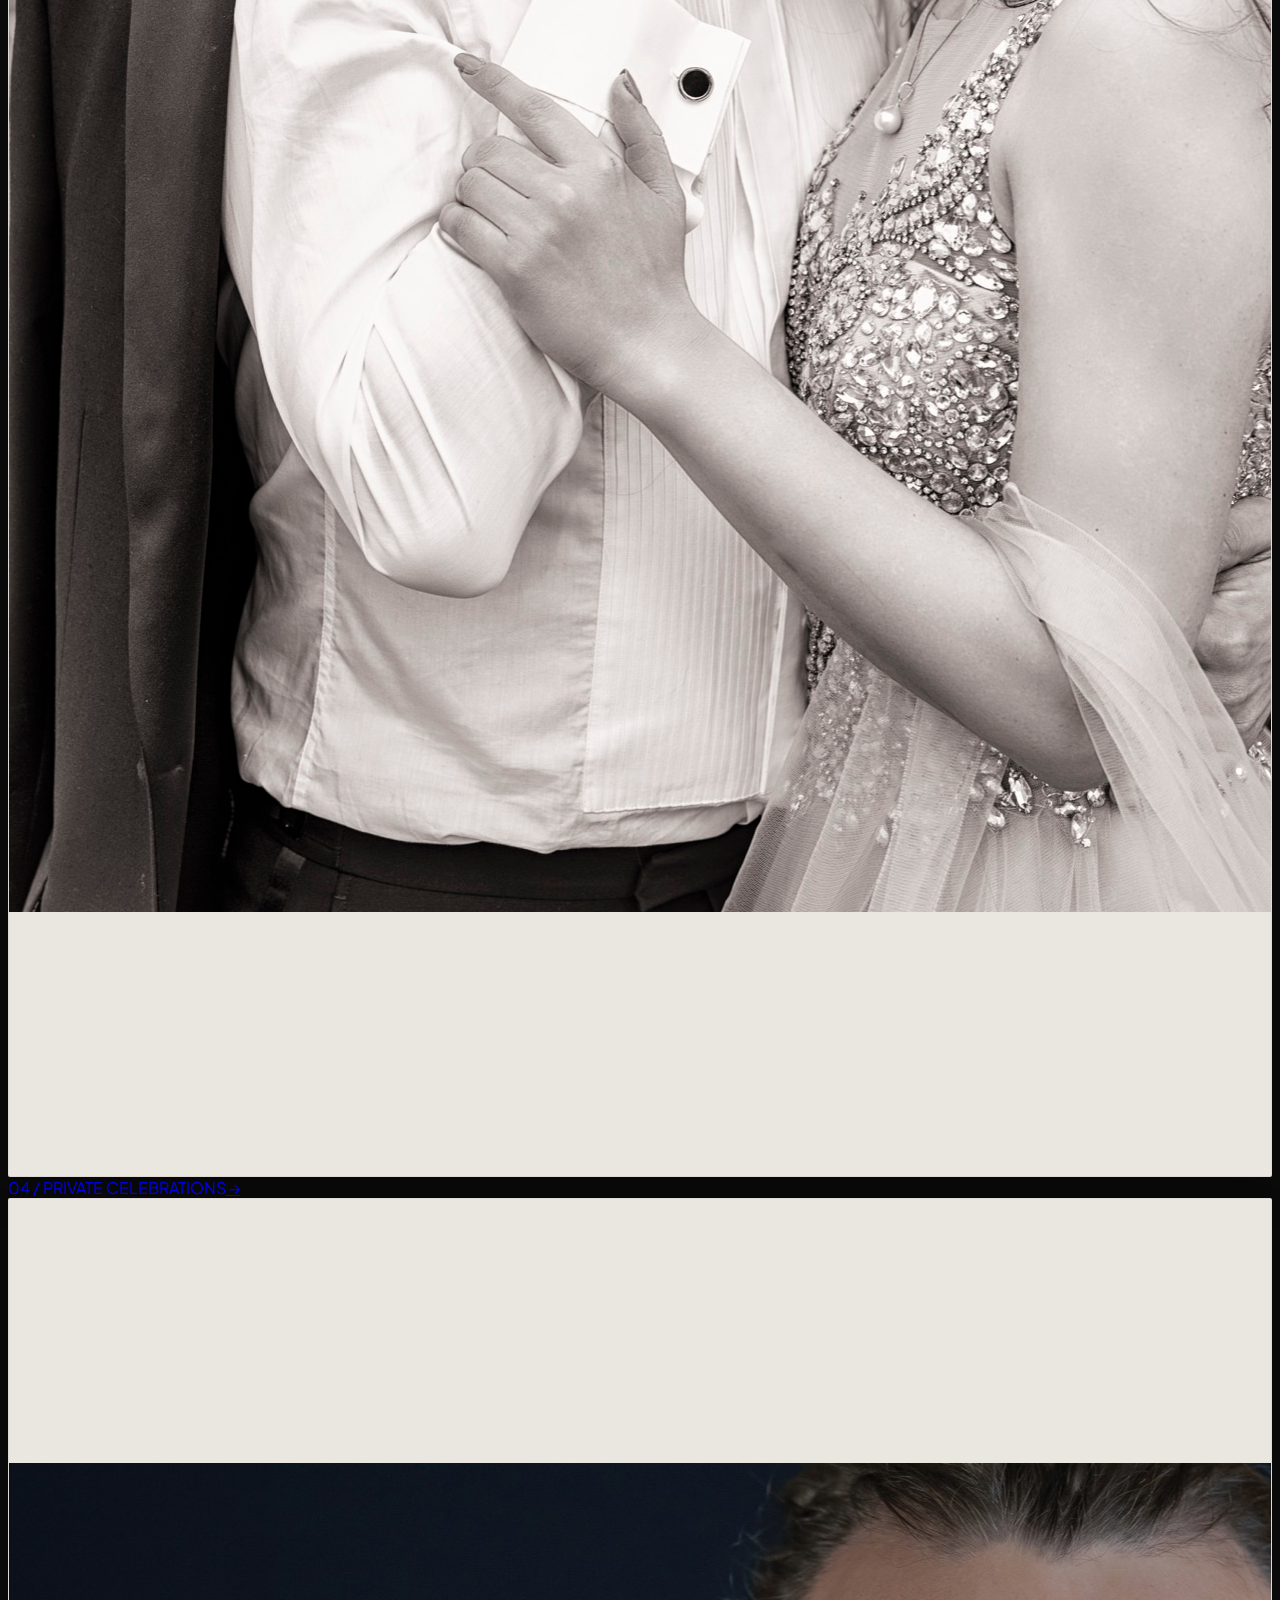
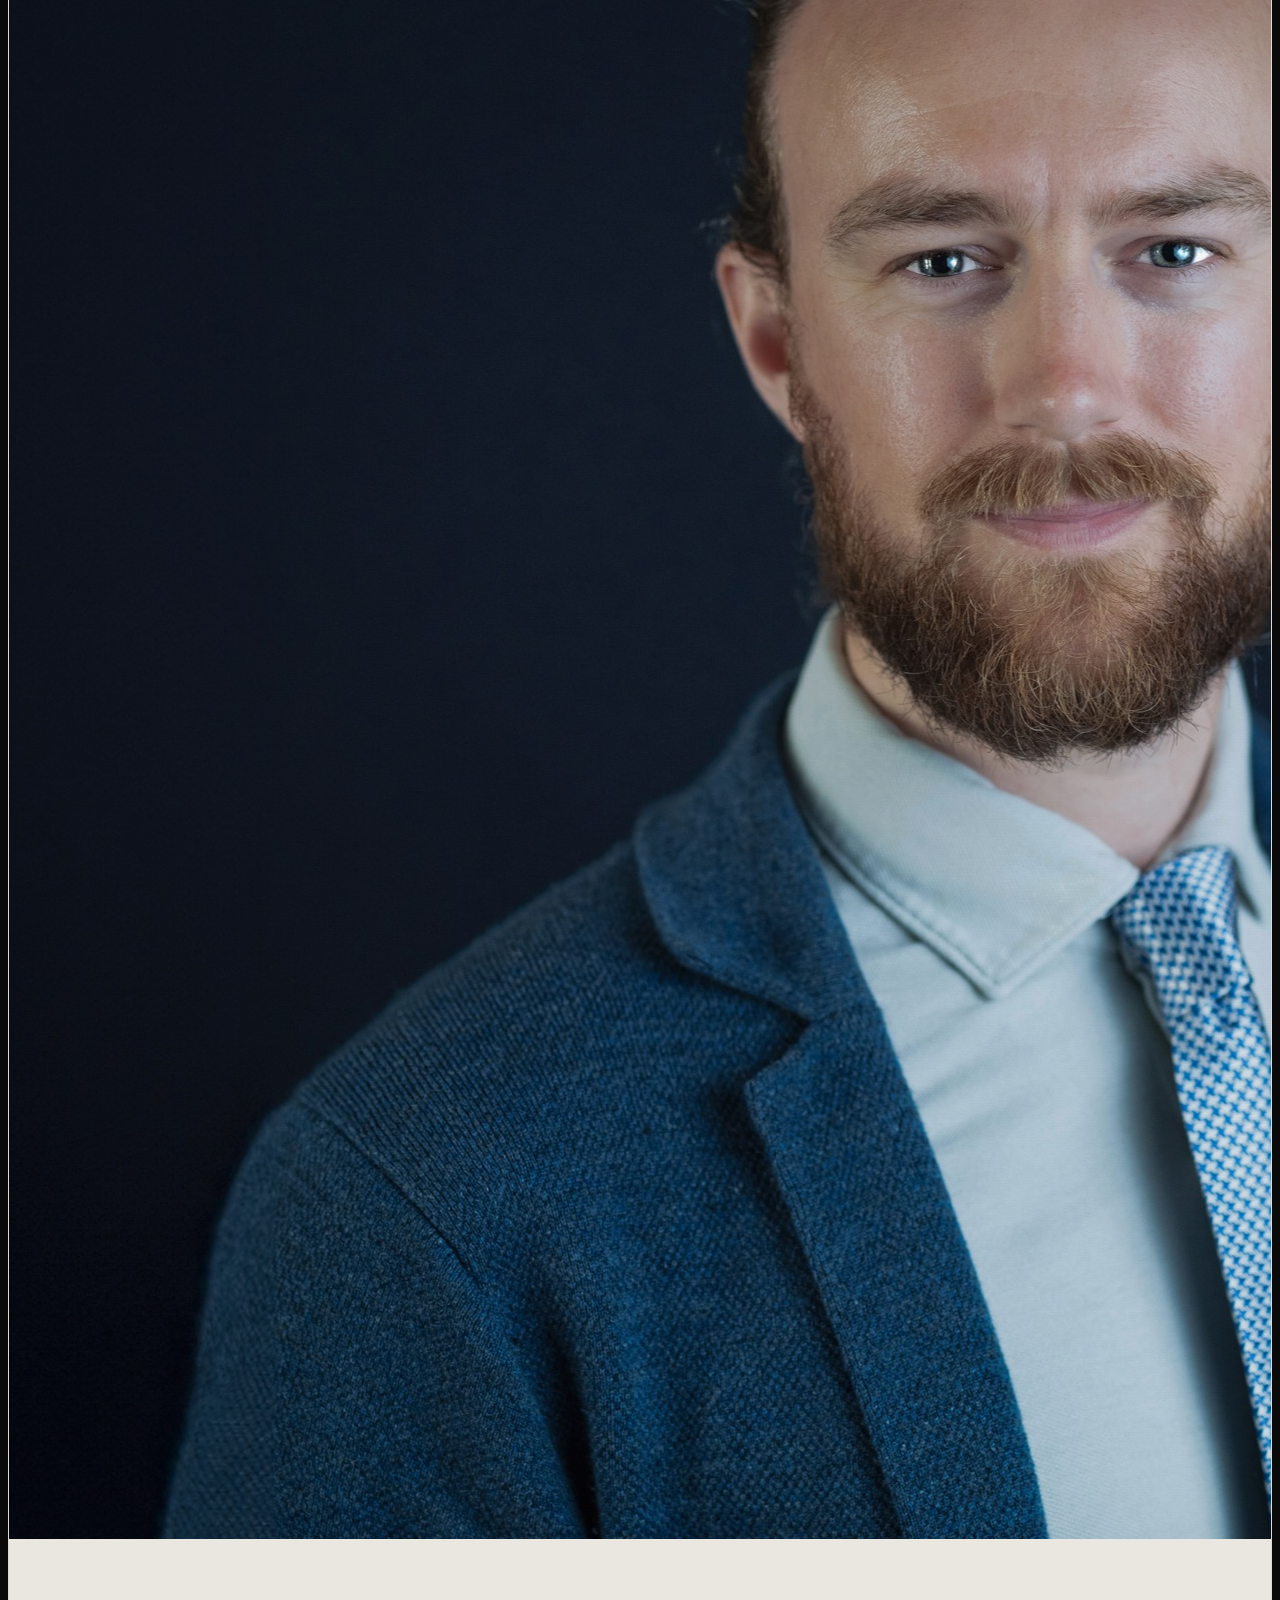
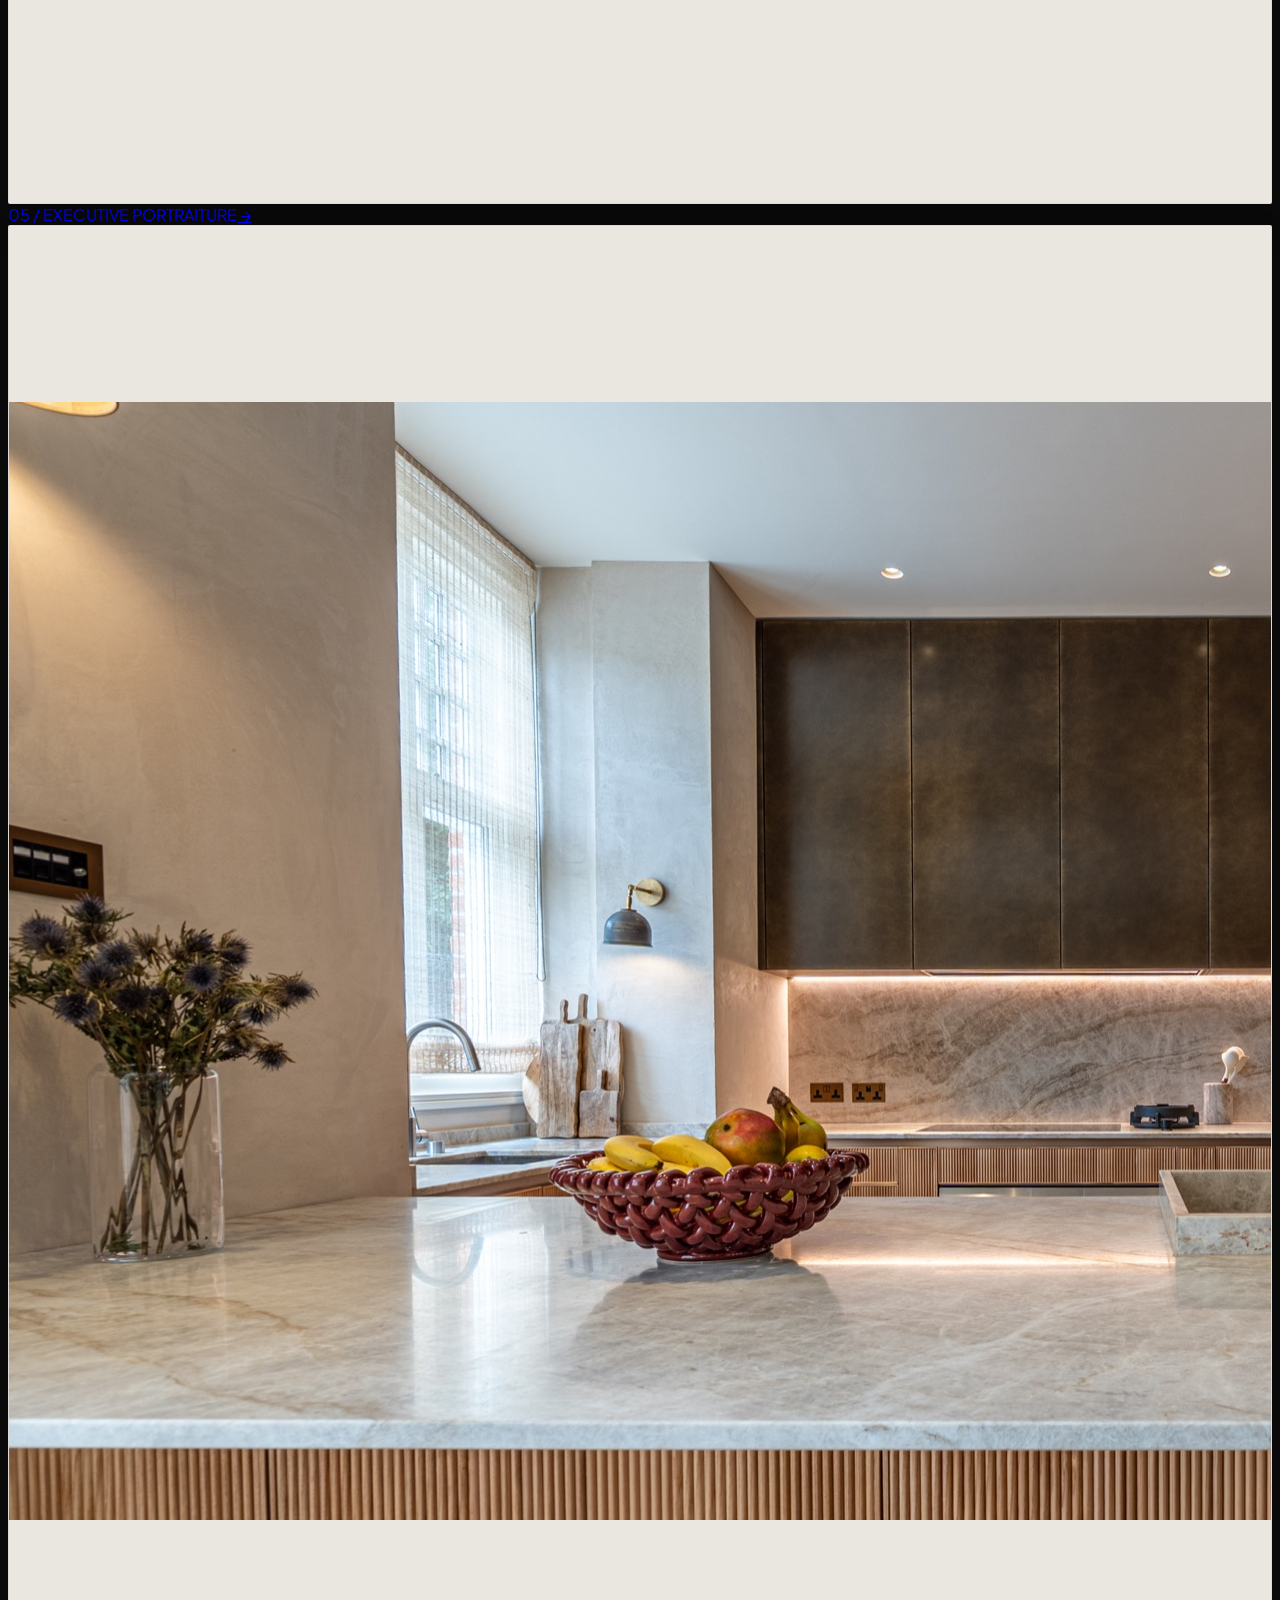
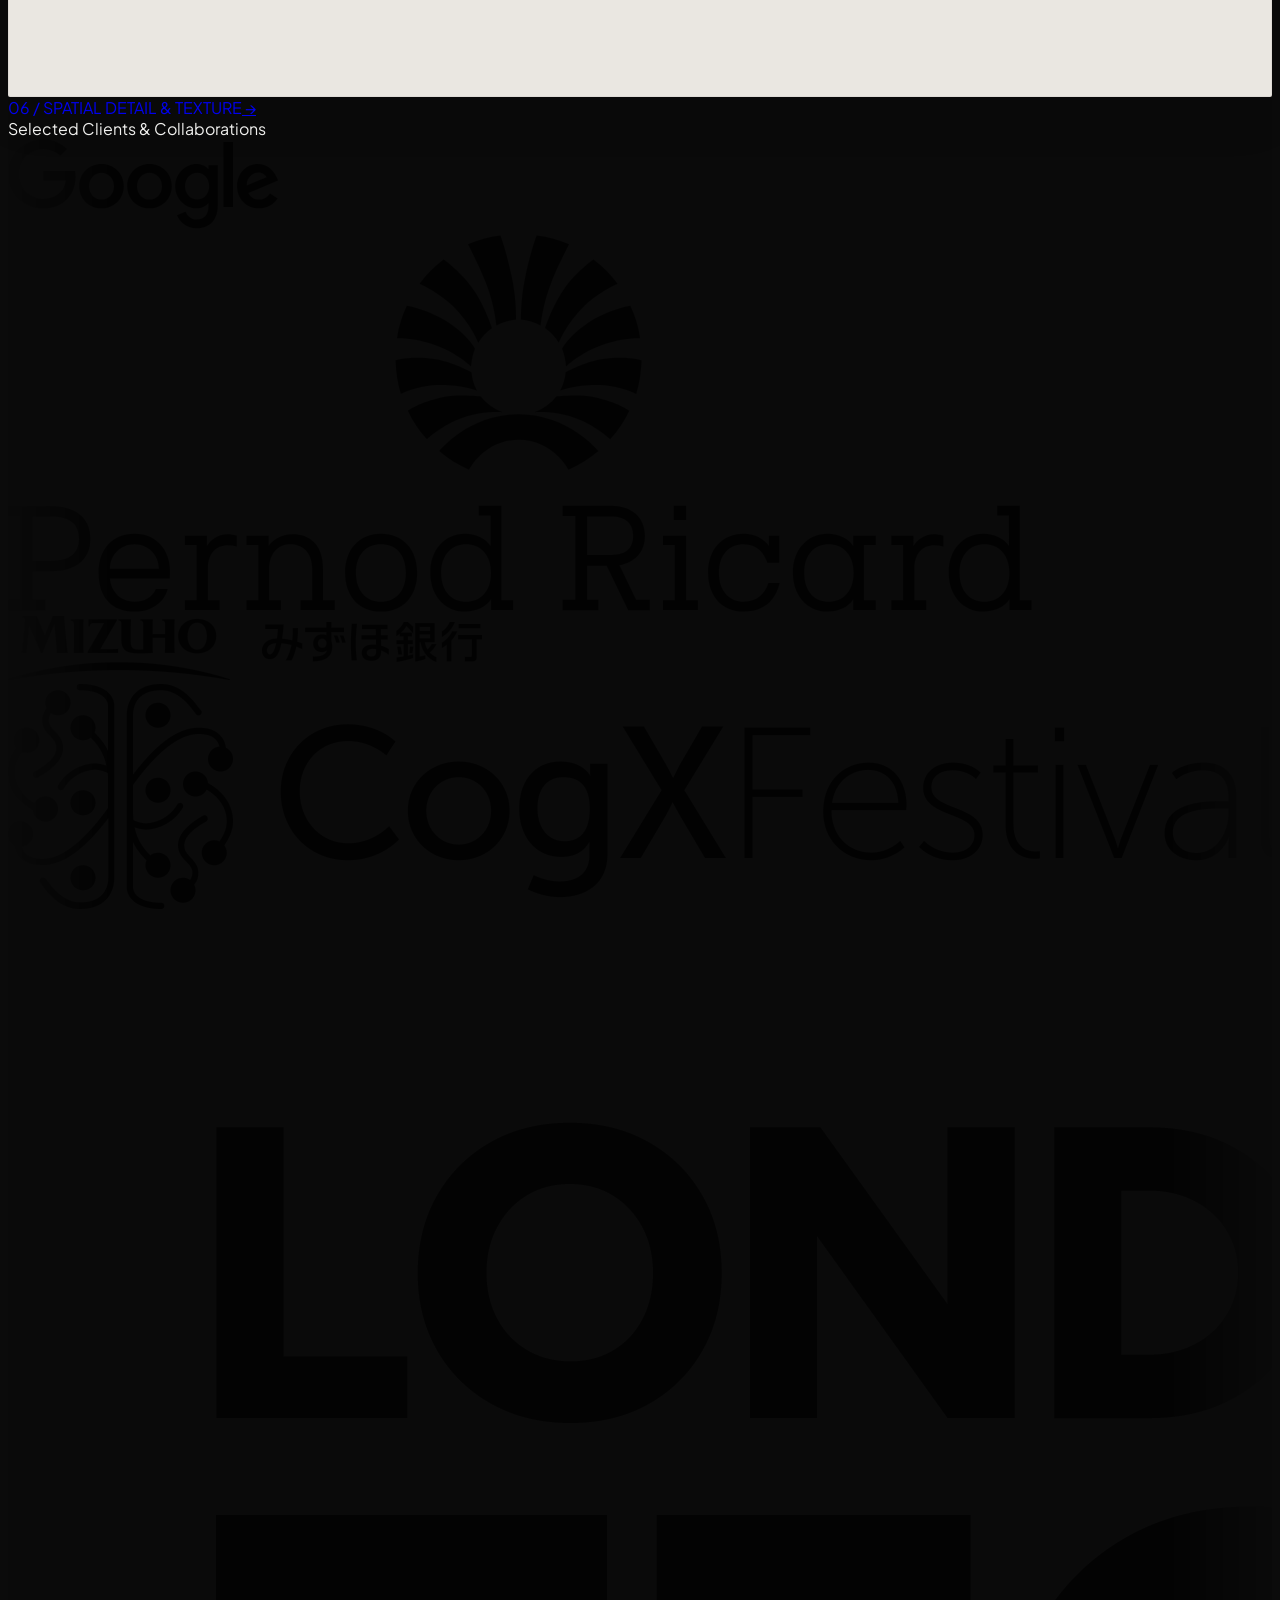
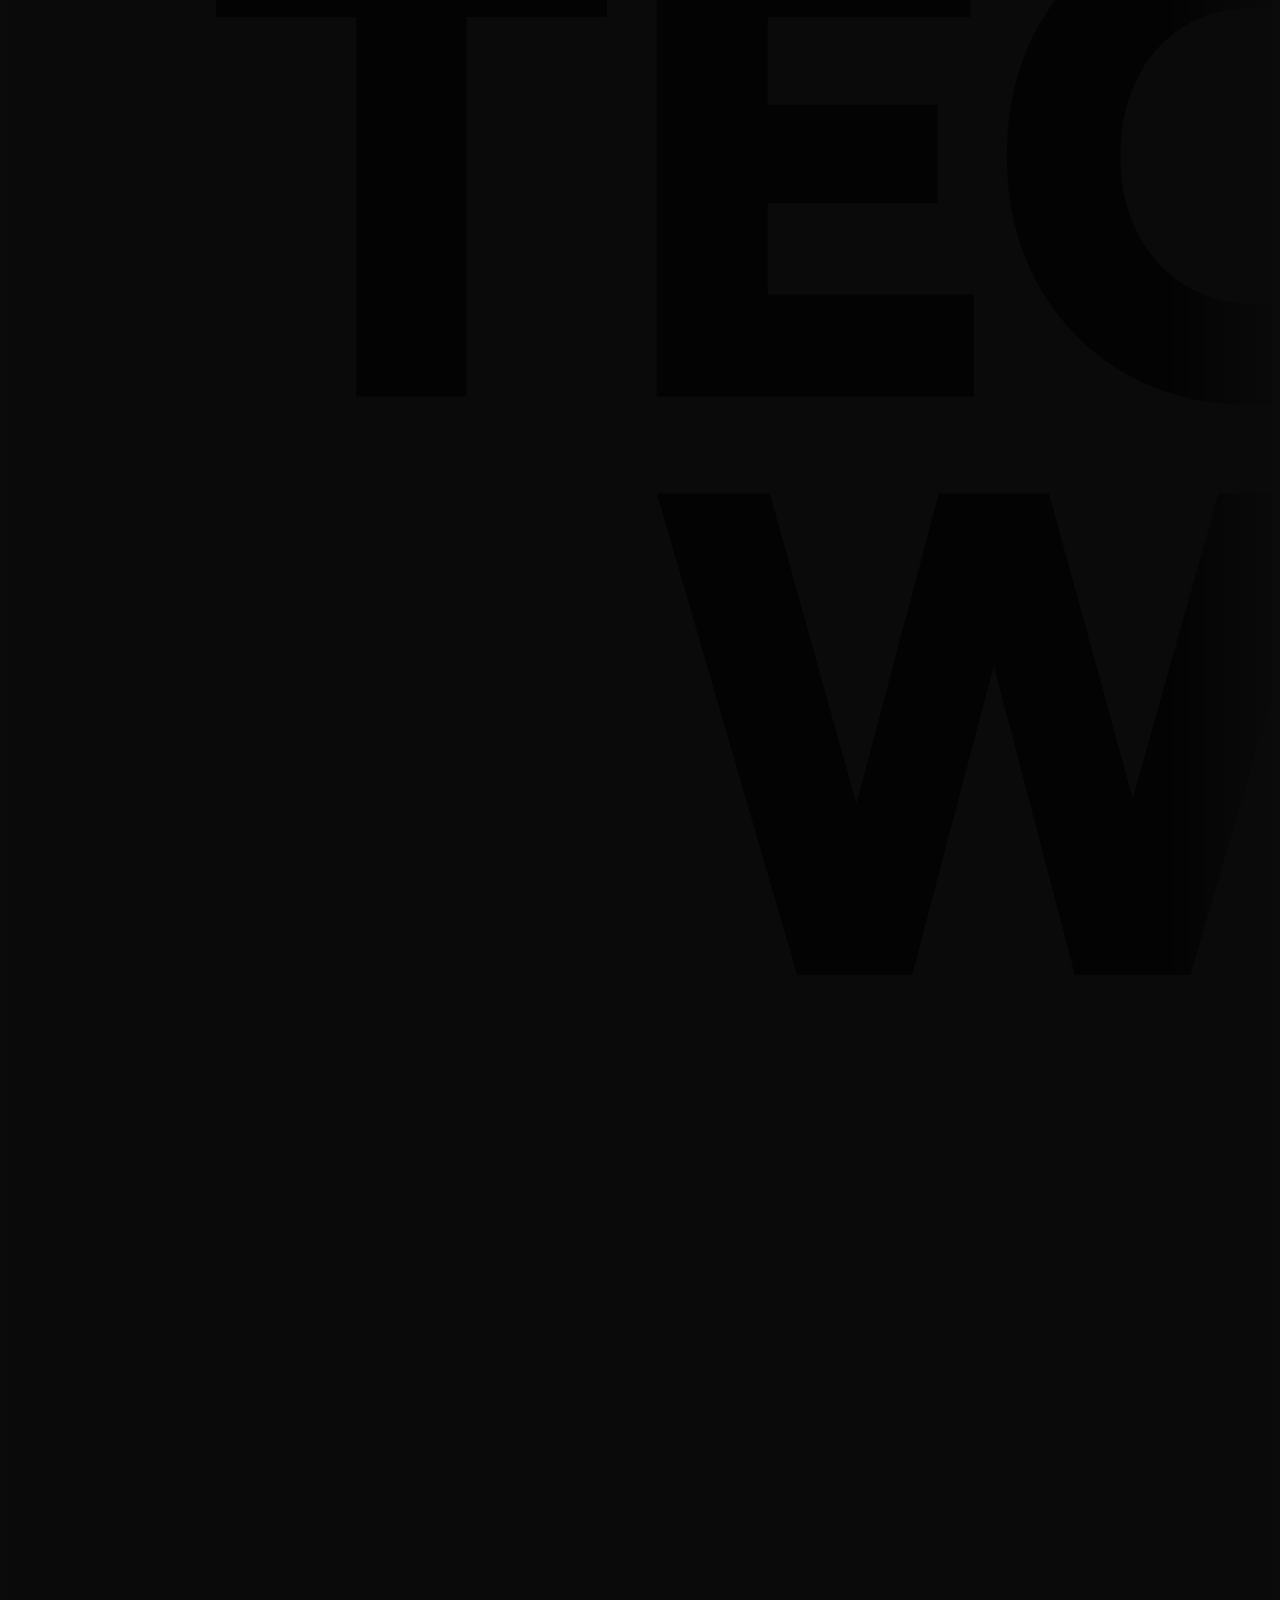
==== commit d409c4ed: "Add luxury AL monogram favicon.svg to all 11 pages and vercel.json security/cache headers" ====
--- a/index.html
+++ b/index.html
@@ -3,6 +3,7 @@
 <head>
   <meta charset="UTF-8">
   <meta name="viewport" content="width=device-width, initial-scale=1.0">
+  <link rel="icon" type="image/svg+xml" href="./favicon.svg">
   <title>Adrien Liss | Luxury Photography Portfolio London</title>
   <meta name="description" content="Ultra premium photography and commercial videography portfolio by Adrien Liss. Spotlight ready headshots in London, premium corporate portraits Canary Wharf, and luxury property photography.">
 
@@ -12,6 +13,7 @@
   <meta name="robots" content="index, follow, max-image-preview:large, max-snippet:-1, max-video-preview:-1">
   <meta name="geo.region" content="GB-LND">
   <meta name="geo.placename" content="London">
+  <meta name="msvalidate.01" content="3C5C5ED9531845B07F501A929BF16295" />
   <link rel="canonical" href="https://www.adrienlissphotography.com/">
 
   <!-- Open Graph / Social Sharing -->
